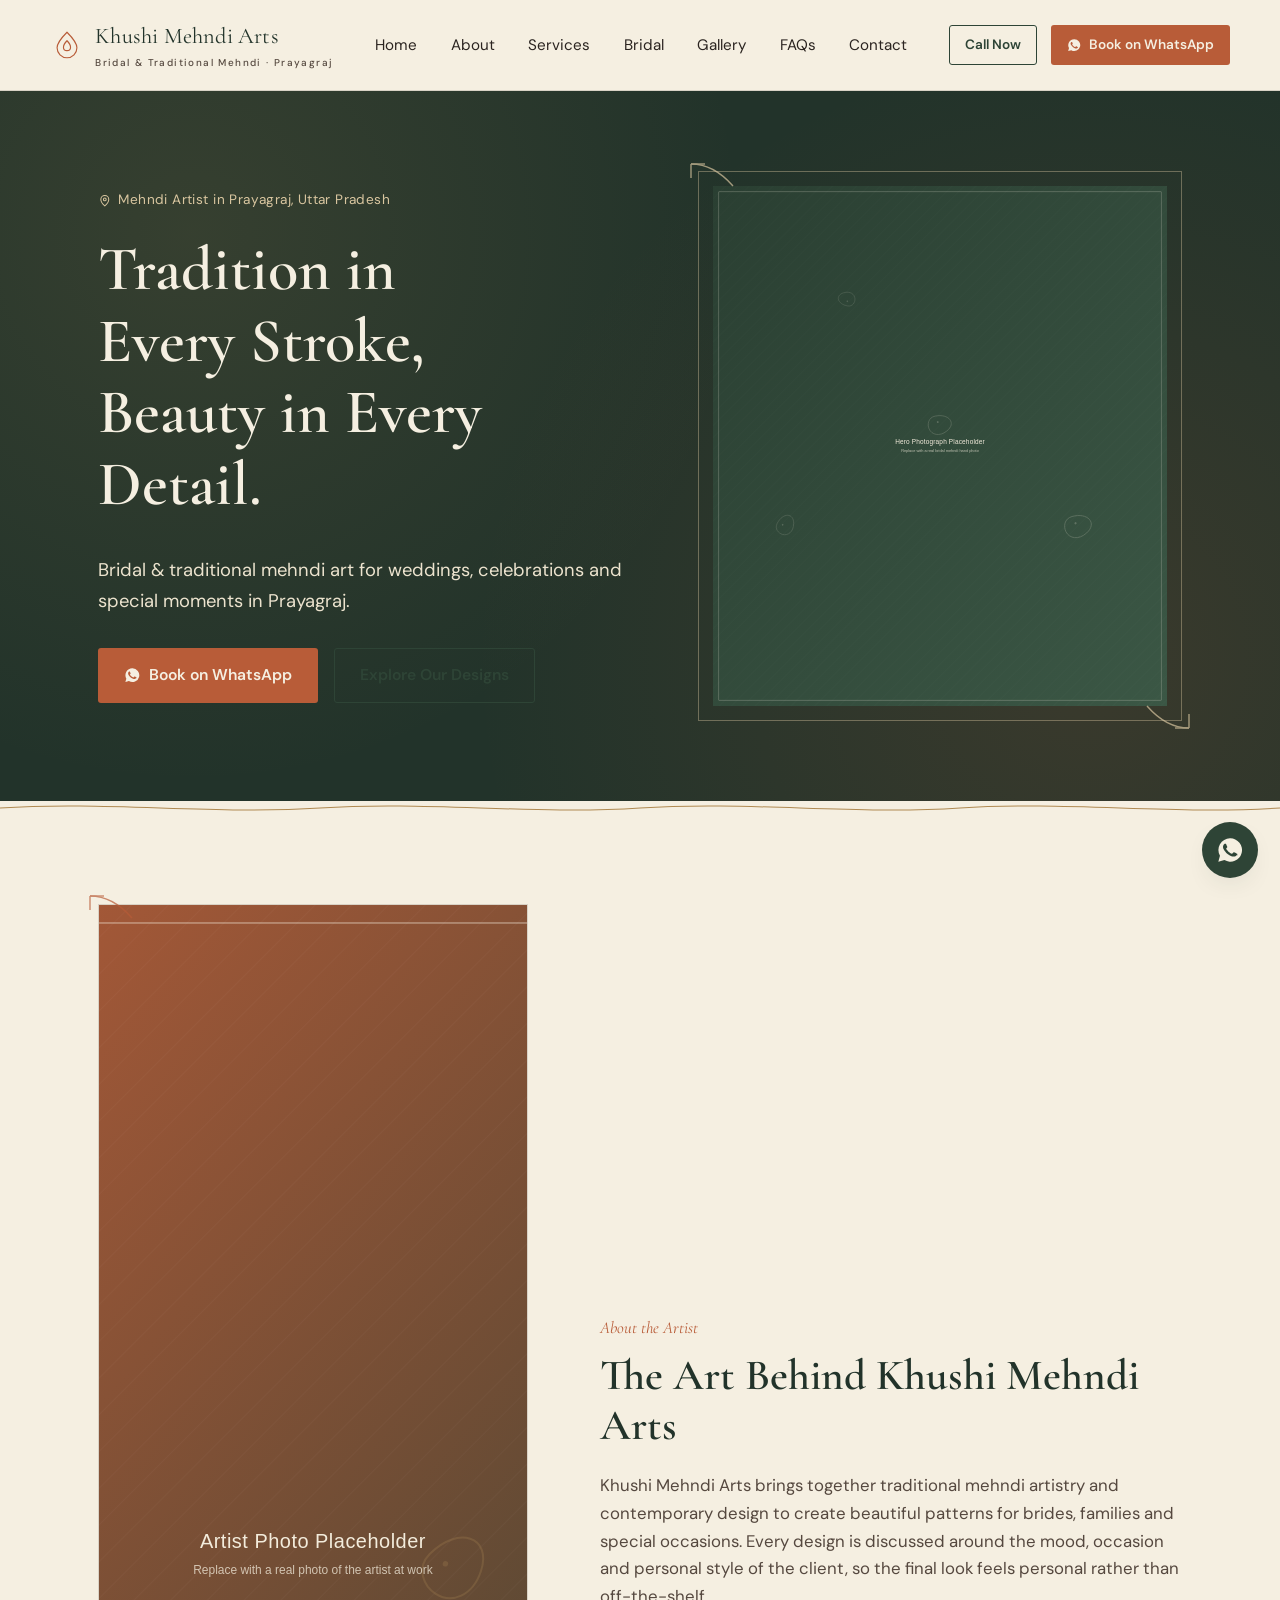
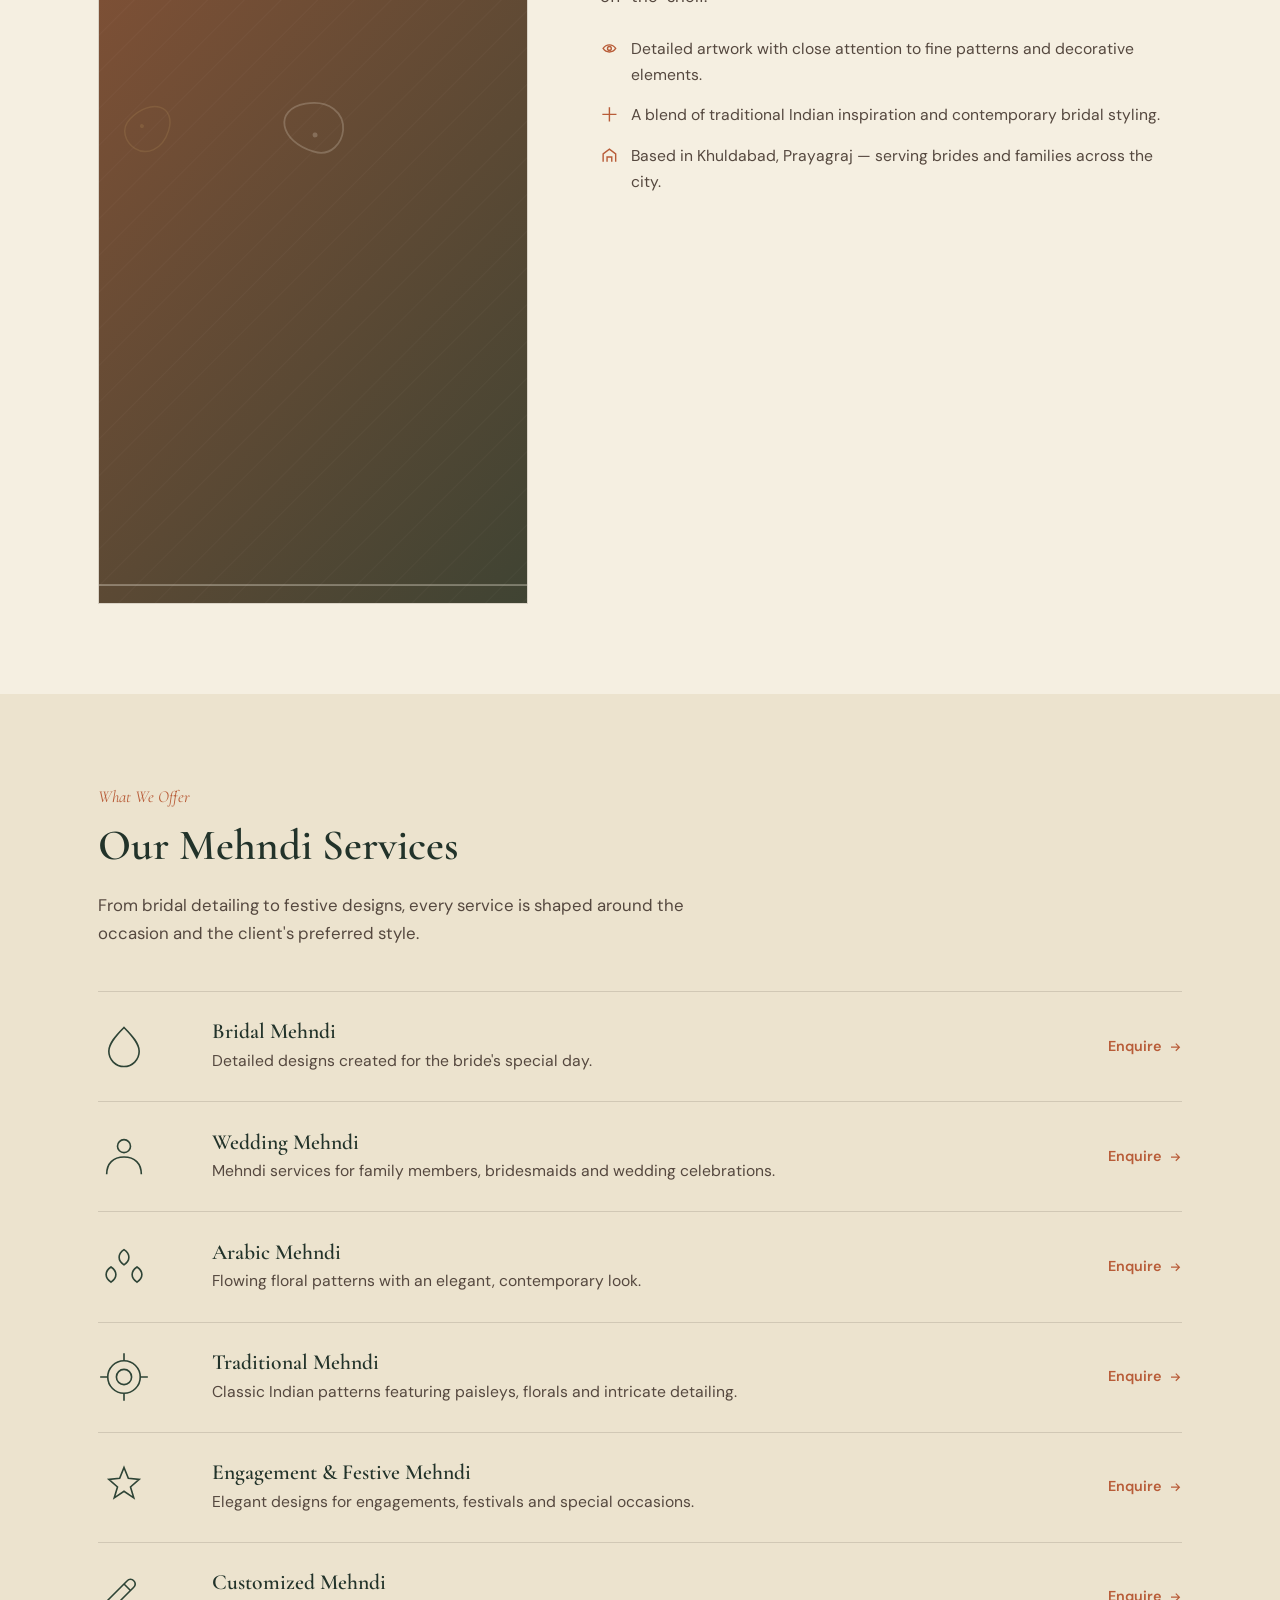
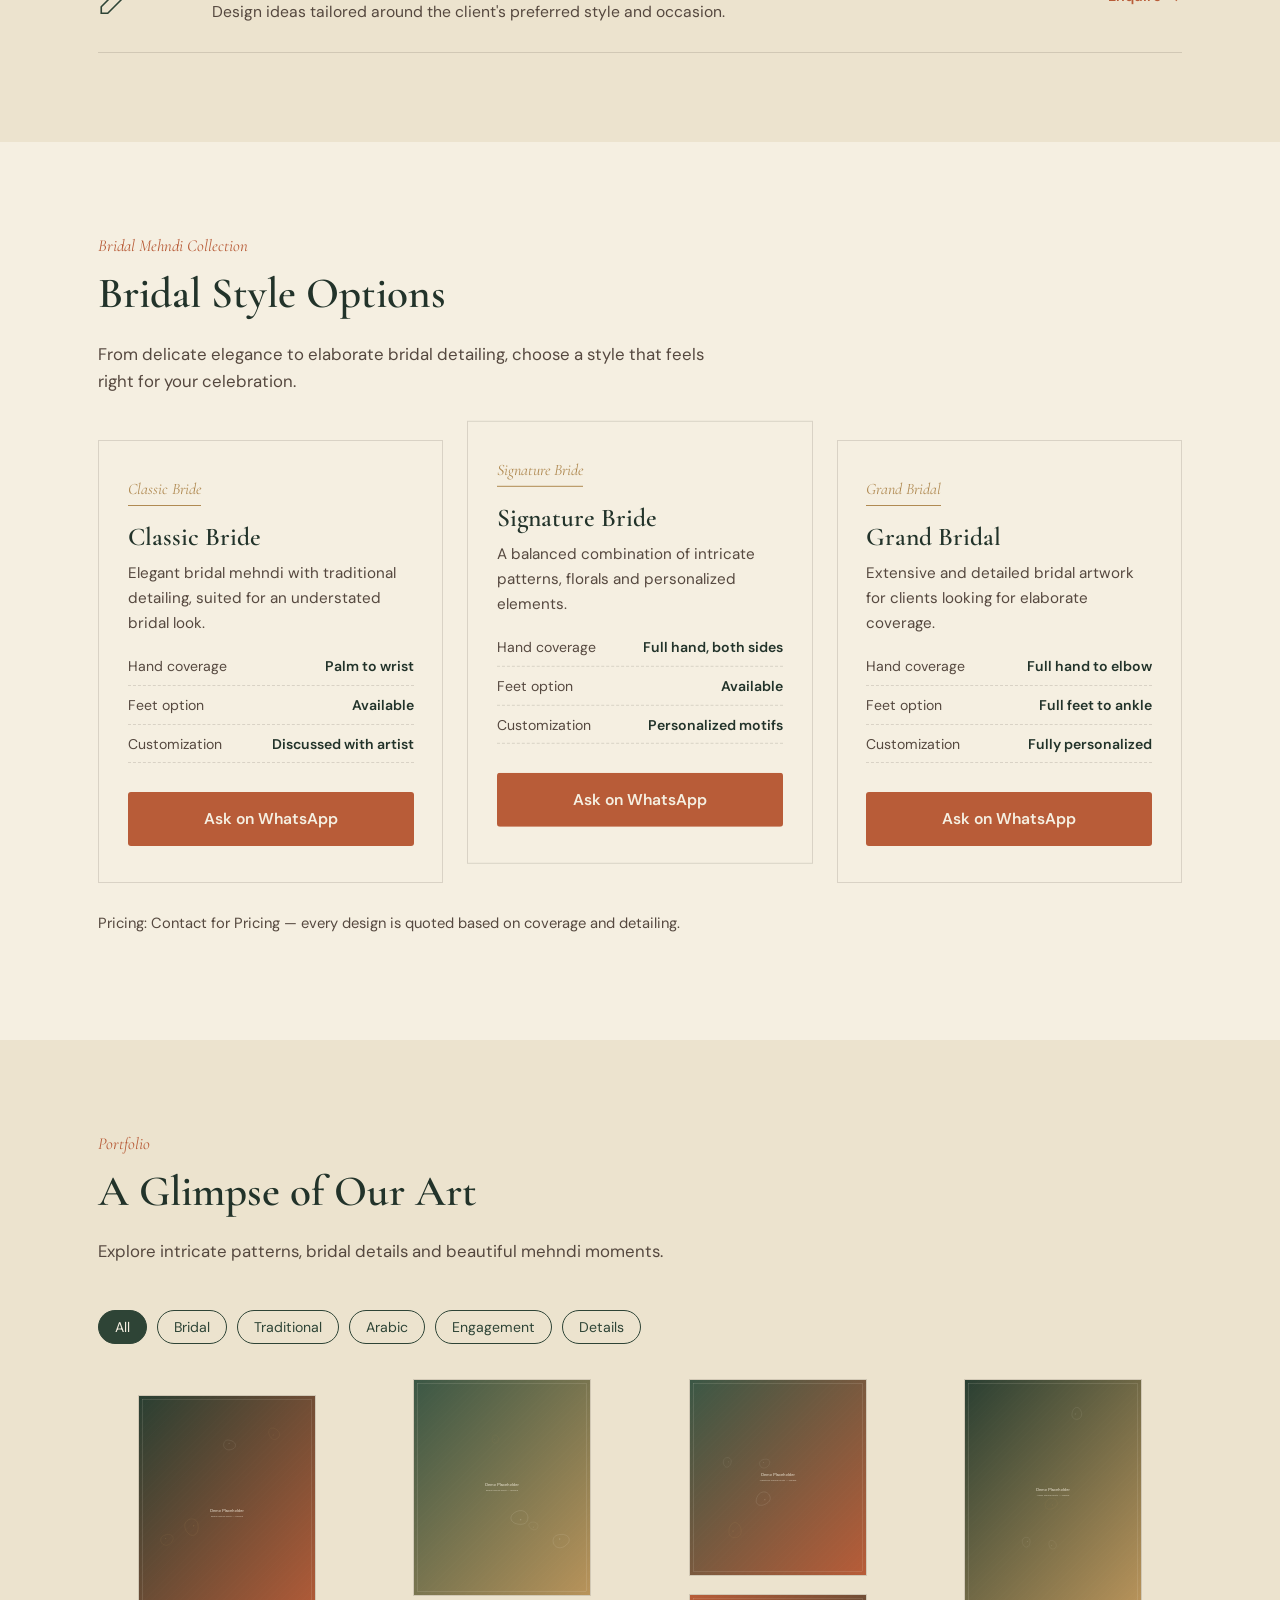
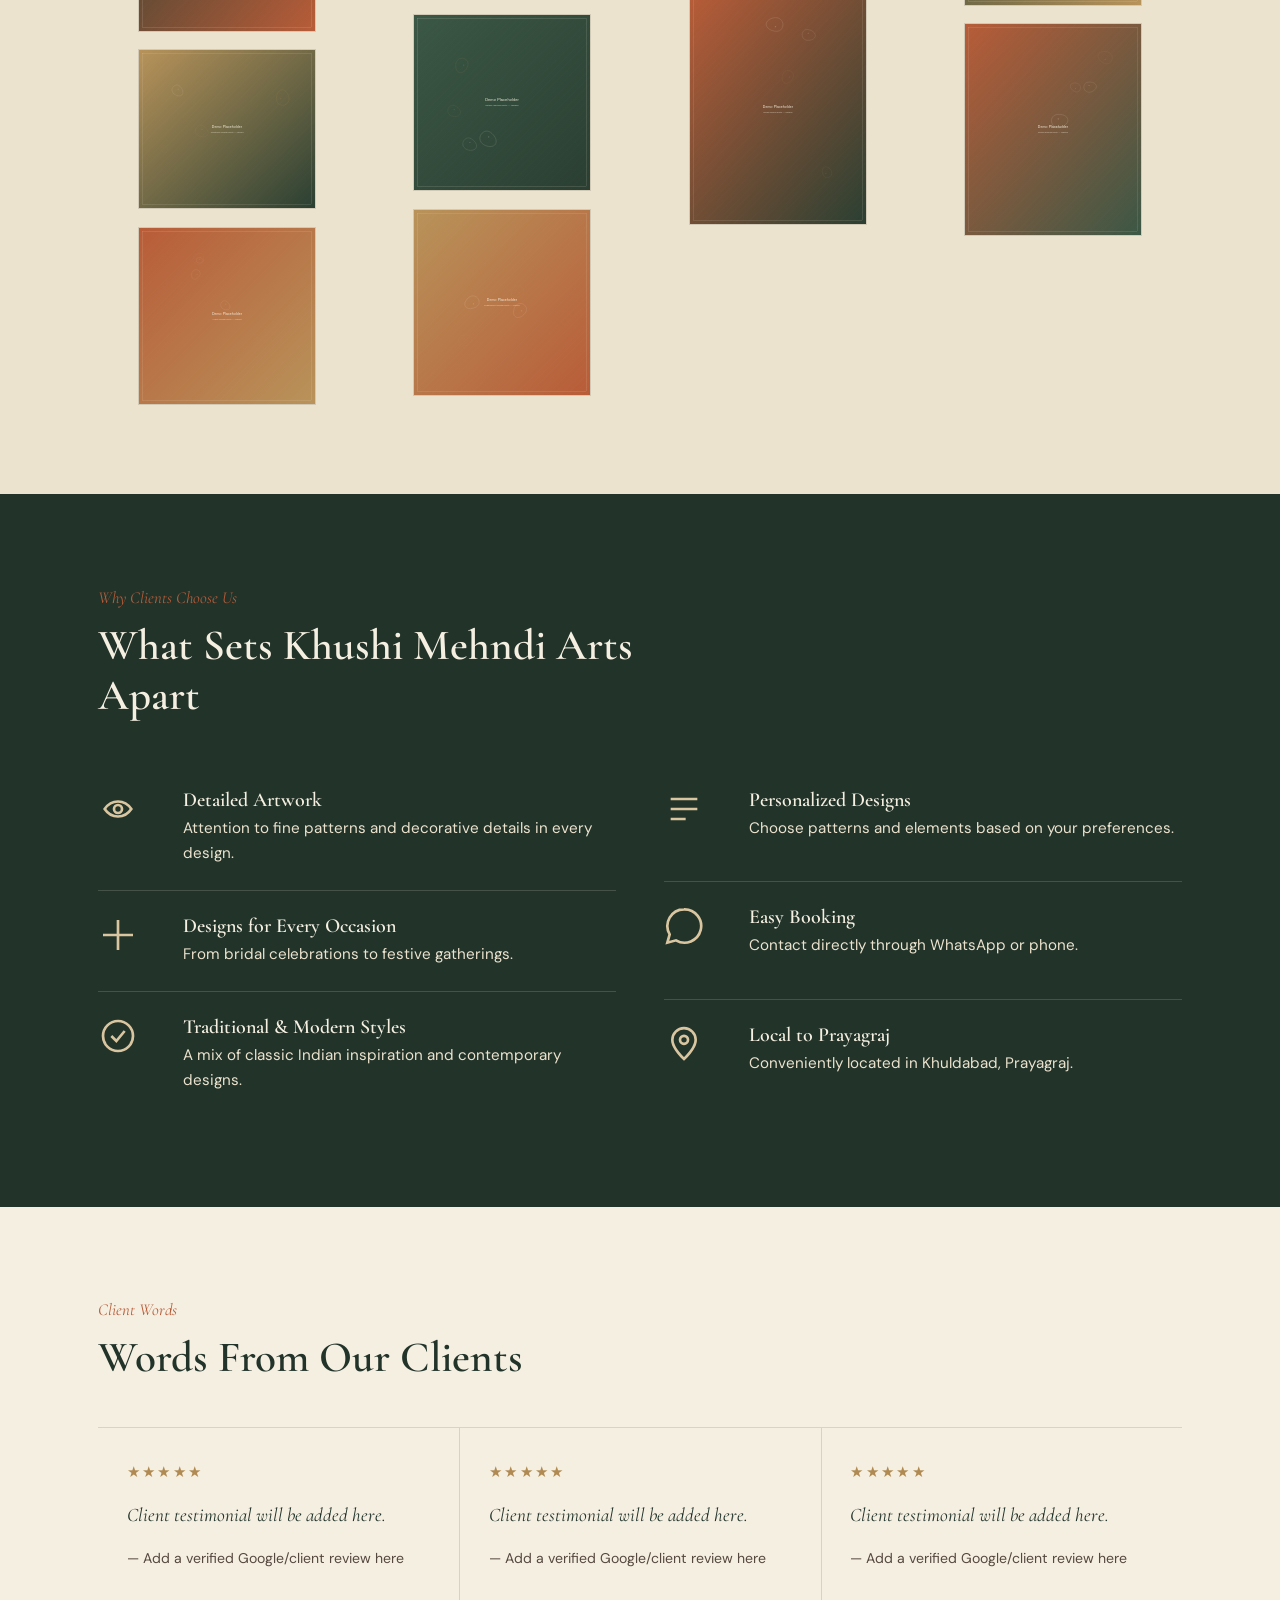
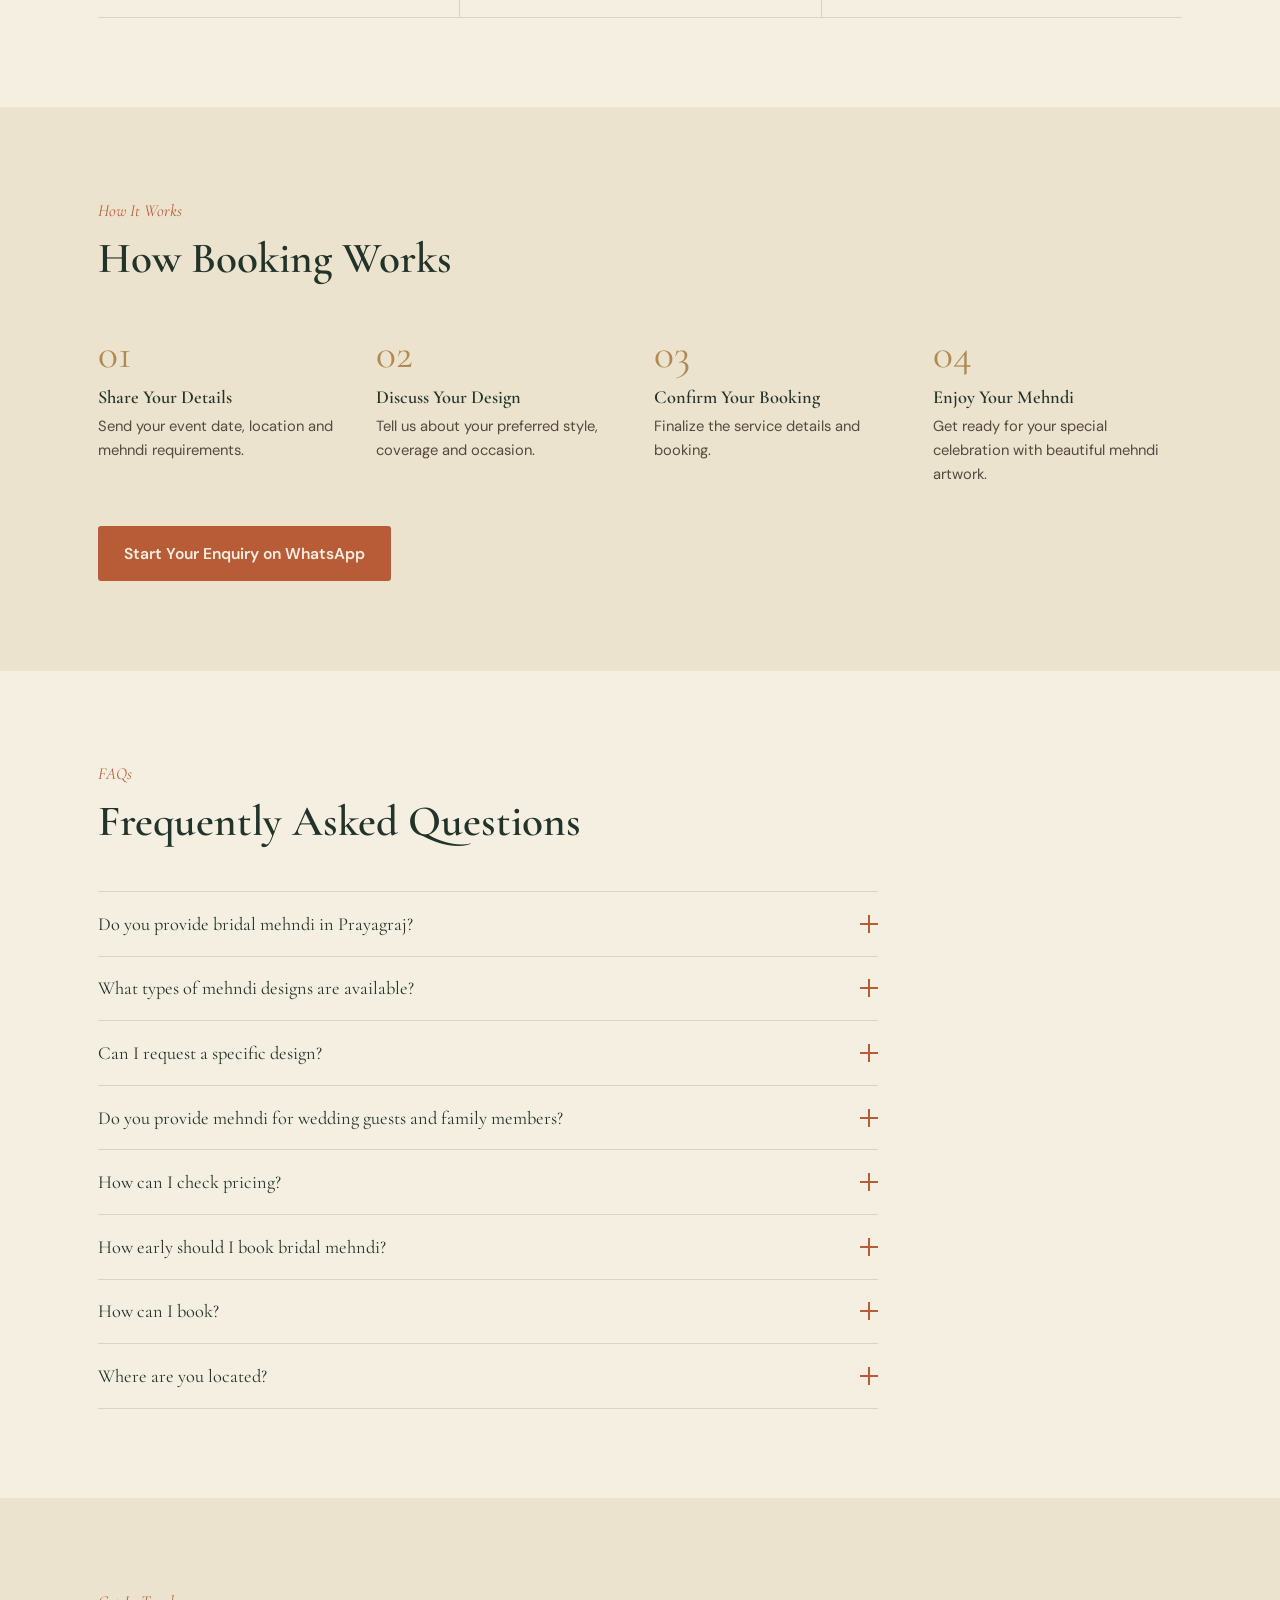
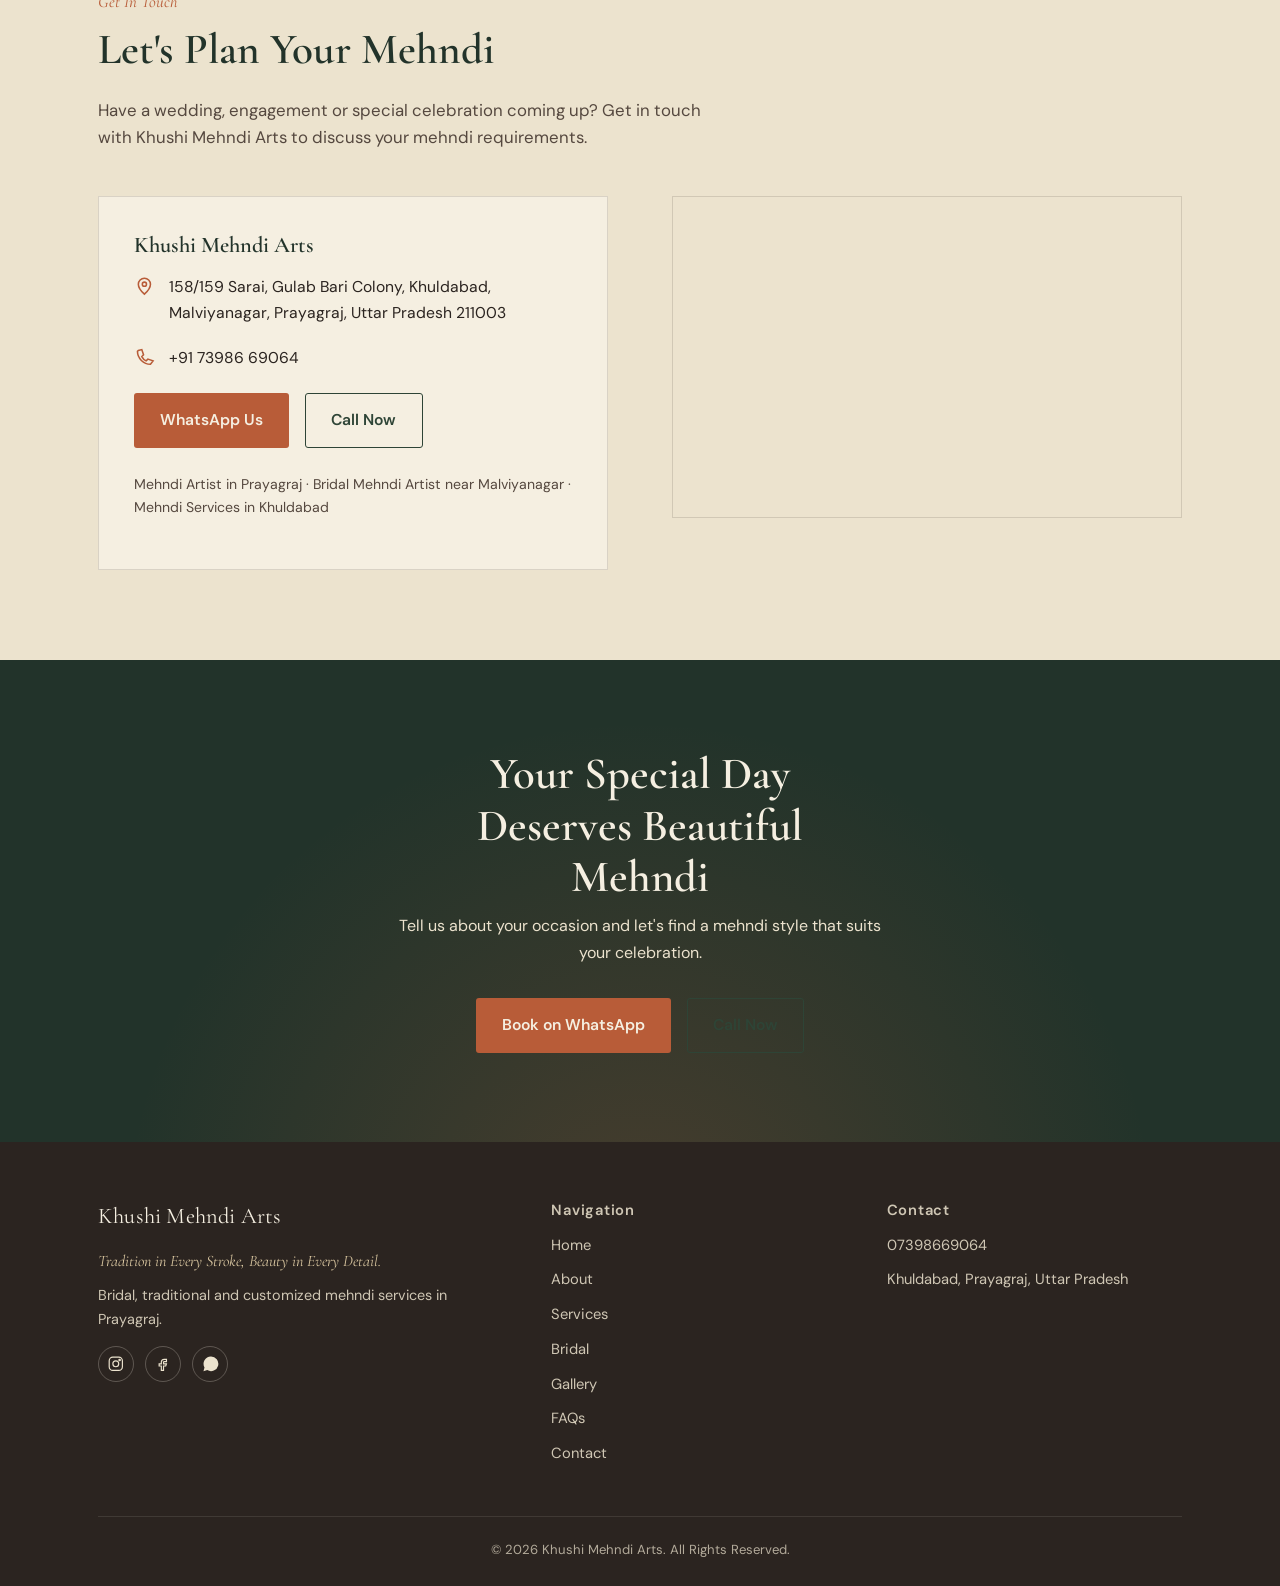
==== index.html @ 736c8003 "khushimehndiarts" ====
<!DOCTYPE html>
<html lang="en">
<head>
<meta charset="UTF-8">
<meta name="viewport" content="width=device-width, initial-scale=1.0">
<title>Khushi Mehndi Arts | Bridal Mehndi Artist in Prayagraj</title>
<meta name="description" content="Khushi Mehndi Arts offers bridal, traditional, Arabic and customized mehndi services in Khuldabad, Prayagraj, Uttar Pradesh. Contact us for your wedding or special occasion.">
<link rel="canonical" href="https://www.khushimehndiarts.example/">

<!-- Open Graph -->
<meta property="og:type" content="business.business">
<meta property="og:title" content="Khushi Mehndi Arts | Bridal Mehndi Artist in Prayagraj">
<meta property="og:description" content="Bridal, traditional, Arabic and customized mehndi services in Khuldabad, Prayagraj, Uttar Pradesh.">
<meta property="og:image" content="assets/images/hero/hero-mehndi.svg">
<meta property="og:url" content="https://www.khushimehndiarts.example/">
<meta property="og:locale" content="en_IN">

<!-- Favicon placeholder -->
<link rel="icon" href="favicon/favicon.svg" type="image/svg+xml">

<!-- Fonts -->
<link rel="preconnect" href="https://fonts.googleapis.com">
<link rel="preconnect" href="https://fonts.gstatic.com" crossorigin>
<link href="https://fonts.googleapis.com/css2?family=Cormorant+Garamond:ital,wght@0,500;0,600;1,500&family=DM+Sans:wght@400;500;600;700&display=swap" rel="stylesheet">

<link rel="stylesheet" href="assets/css/style.css">

<!-- JSON-LD structured data — verified client info only -->
<script type="application/ld+json">
{
  "@context": "https://schema.org",
  "@type": "LocalBusiness",
  "name": "Khushi Mehndi Arts",
  "image": "assets/images/hero/hero-mehndi.svg",
  "telephone": "+917398669064",
  "address": {
    "@type": "PostalAddress",
    "streetAddress": "158/159 Sarai, Gulab Bari Colony, Khuldabad, Malviyanagar",
    "addressLocality": "Prayagraj",
    "addressRegion": "Uttar Pradesh",
    "postalCode": "211003",
    "addressCountry": "IN"
  },
  "areaServed": "Prayagraj, Uttar Pradesh",
  "description": "Bridal, traditional, Arabic and customized mehndi services in Khuldabad, Prayagraj, Uttar Pradesh."
}
</script>
</head>
<body>

<!-- ============ HEADER ============ -->
<header class="site-header" id="siteHeader">
  <div class="container header-inner">
    <a href="#home" class="brand">
      <svg class="brand-mark" viewBox="0 0 48 48" fill="none" stroke="currentColor" stroke-width="1.6"><path d="M24 6c8 8 14 15 14 22a14 14 0 0 1-28 0c0-7 6-14 14-22Z"/><path d="M24 18c3 3 5 6 5 9a5 5 0 0 1-10 0c0-3 2-6 5-9Z"/></svg>
      <span class="brand-text">Khushi Mehndi Arts<span>Bridal &amp; Traditional Mehndi · Prayagraj</span></span>
    </a>

    <nav class="main-nav" aria-label="Primary">
      <a href="#home">Home</a>
      <a href="#about">About</a>
      <a href="#services">Services</a>
      <a href="#bridal">Bridal</a>
      <a href="#gallery">Gallery</a>
      <a href="#faqs">FAQs</a>
      <a href="#contact">Contact</a>
    </nav>

    <div class="header-cta">
      <a href="tel:+917398669064" class="btn btn-outline btn-small">Call Now</a>
      <a href="https://wa.me/917398669064?text=Hello%20Khushi%20Mehndi%20Arts%2C%20I%20would%20like%20to%20enquire%20about%20your%20mehndi%20services.%20Please%20share%20the%20details%20and%20availability." class="btn btn-primary btn-small" target="_blank" rel="noopener">
        <svg viewBox="0 0 24 24" fill="currentColor"><path d="M12 2a10 10 0 0 0-8.6 15L2 22l5.2-1.4A10 10 0 1 0 12 2Zm5.8 14.2c-.2.7-1.4 1.3-2 1.4-.5.1-1.1.1-1.8-.1-.4-.1-1-.3-1.7-.6-3-1.3-4.9-4.3-5.1-4.5-.1-.2-1.2-1.6-1.2-3s.7-2.1 1-2.4c.2-.3.5-.3.7-.3h.5c.2 0 .4 0 .6.5.2.5.7 1.8.8 1.9.1.2.1.3 0 .5-.1.2-.1.3-.3.5l-.4.5c-.1.2-.3.3-.1.6.2.3.9 1.4 1.9 2.3 1.3 1.2 2.4 1.5 2.7 1.7.3.2.5.1.6-.1l.9-1c.2-.3.4-.2.7-.1.3.1 1.7.8 2 1 .3.1.5.2.6.3.1.2.1.9-.1 1.6Z"/></svg>
        Book on WhatsApp
      </a>
      <button class="hamburger" id="hamburgerBtn" aria-label="Toggle menu" aria-expanded="false" aria-controls="mobilePanel">
        <span></span><span></span><span></span>
      </button>
    </div>
  </div>
</header>

<div class="mobile-panel" id="mobilePanel">
  <div class="container">
    <nav aria-label="Mobile">
      <a href="#home">Home</a>
      <a href="#about">About</a>
      <a href="#services">Services</a>
      <a href="#bridal">Bridal</a>
      <a href="#gallery">Gallery</a>
      <a href="#faqs">FAQs</a>
      <a href="#contact">Contact</a>
    </nav>
    <div class="header-cta">
      <a href="tel:+917398669064" class="btn btn-outline">Call Now</a>
      <a href="https://wa.me/917398669064?text=Hello%20Khushi%20Mehndi%20Arts%2C%20I%20would%20like%20to%20enquire%20about%20your%20mehndi%20services.%20Please%20share%20the%20details%20and%20availability." class="btn btn-primary" target="_blank" rel="noopener">Book on WhatsApp</a>
    </div>
  </div>
</div>

<main id="home">

  <!-- ============ HERO ============ -->
  <section class="hero">
    <div class="container hero-grid">
      <div class="hero-copy reveal">
        <span class="hero-locate">
          <svg viewBox="0 0 24 24" fill="none" stroke="currentColor" stroke-width="1.8"><path d="M12 21s7-6.3 7-11.5A7 7 0 0 0 5 9.5C5 14.7 12 21 12 21Z"/><circle cx="12" cy="9.5" r="2.4"/></svg>
          Mehndi Artist in Prayagraj, Uttar Pradesh
        </span>
        <h1>Tradition in Every Stroke, Beauty in Every Detail.</h1>
        <p class="hero-sub">Bridal &amp; traditional mehndi art for weddings, celebrations and special moments in Prayagraj.</p>
        <div class="hero-actions">
          <a href="https://wa.me/917398669064?text=Hello%20Khushi%20Mehndi%20Arts%2C%20I%20would%20like%20to%20enquire%20about%20your%20mehndi%20services.%20Please%20share%20the%20details%20and%20availability." class="btn btn-primary" target="_blank" rel="noopener">
            <svg viewBox="0 0 24 24" fill="currentColor"><path d="M12 2a10 10 0 0 0-8.6 15L2 22l5.2-1.4A10 10 0 1 0 12 2Zm5.8 14.2c-.2.7-1.4 1.3-2 1.4-.5.1-1.1.1-1.8-.1-.4-.1-1-.3-1.7-.6-3-1.3-4.9-4.3-5.1-4.5-.1-.2-1.2-1.6-1.2-3s.7-2.1 1-2.4c.2-.3.5-.3.7-.3h.5c.2 0 .4 0 .6.5.2.5.7 1.8.8 1.9.1.2.1.3 0 .5-.1.2-.1.3-.3.5l-.4.5c-.1.2-.3.3-.1.6.2.3.9 1.4 1.9 2.3 1.3 1.2 2.4 1.5 2.7 1.7.3.2.5.1.6-.1l.9-1c.2-.3.4-.2.7-.1.3.1 1.7.8 2 1 .3.1.5.2.6.3.1.2.1.9-.1 1.6Z"/></svg>
            Book on WhatsApp
          </a>
          <a href="#gallery" class="btn btn-outline">Explore Our Designs</a>
        </div>
      </div>
      <div class="hero-visual reveal">
        <div class="hero-frame">
          <!-- Demo placeholder image — replace with a real bridal mehndi hand photograph -->
          <img src="assets/images/hero/hero-mehndi.svg" alt="Bridal mehndi design on hands — demo placeholder image, to be replaced with a real photograph" width="1400" height="1600" loading="eager">
          <svg class="ornament-corner tl" viewBox="0 0 46 46" fill="none" stroke="currentColor" stroke-width="1.4"><path d="M2 2c14 0 28 6 42 22"/><path d="M2 2v14"/><path d="M2 2h14"/></svg>
          <svg class="ornament-corner br" viewBox="0 0 46 46" fill="none" stroke="currentColor" stroke-width="1.4"><path d="M2 2c14 0 28 6 42 22"/><path d="M2 2v14"/><path d="M2 2h14"/></svg>
        </div>
      </div>
    </div>
  </section>

  <div class="thread-divider" aria-hidden="true">
    <svg viewBox="0 0 1200 14" preserveAspectRatio="none"><path d="M0,7 C100,0 200,14 300,7 C400,0 500,14 600,7 C700,0 800,14 900,7 C1000,0 1100,14 1200,7" fill="none" stroke="#B08A52" stroke-width="1"/></svg>
  </div>

  <!-- ============ ABOUT ============ -->
  <section class="section" id="about">
    <div class="container about-grid">
      <div class="about-media reveal">
        <!-- Demo placeholder image — replace with a real photo of the artist -->
        <img src="assets/images/about/artist.svg" alt="Khushi Mehndi Arts artist at work — demo placeholder image, to be replaced with a real photograph" width="1100" height="1300" loading="lazy">
        <svg class="ornament-corner tl" viewBox="0 0 46 46" fill="none" stroke="currentColor" stroke-width="1.4"><path d="M2 2c14 0 28 6 42 22"/><path d="M2 2v14"/><path d="M2 2h14"/></svg>
      </div>
      <div class="about-copy reveal">
        <div class="section-head">
          <span class="eyebrow">About the Artist</span>
          <h2>The Art Behind Khushi Mehndi Arts</h2>
          <p>Khushi Mehndi Arts brings together traditional mehndi artistry and contemporary design to create beautiful patterns for brides, families and special occasions. Every design is discussed around the mood, occasion and personal style of the client, so the final look feels personal rather than off-the-shelf.</p>
        </div>
        <ul class="about-points">
          <li>
            <svg viewBox="0 0 24 24" fill="none" stroke="currentColor" stroke-width="1.8"><path d="M4 12c4-6 12-6 16 0-4 6-12 6-16 0Z"/><circle cx="12" cy="12" r="2.4"/></svg>
            <span>Detailed artwork with close attention to fine patterns and decorative elements.</span>
          </li>
          <li>
            <svg viewBox="0 0 24 24" fill="none" stroke="currentColor" stroke-width="1.8"><path d="M12 3v18M3 12h18"/></svg>
            <span>A blend of traditional Indian inspiration and contemporary bridal styling.</span>
          </li>
          <li>
            <svg viewBox="0 0 24 24" fill="none" stroke="currentColor" stroke-width="1.8"><path d="M4 20V10l8-6 8 6v10"/><path d="M9 20v-6h6v6"/></svg>
            <span>Based in Khuldabad, Prayagraj — serving brides and families across the city.</span>
          </li>
        </ul>
      </div>
    </div>
  </section>

  <!-- ============ SERVICES ============ -->
  <section class="section section-alt" id="services">
    <div class="container">
      <div class="section-head reveal">
        <span class="eyebrow">What We Offer</span>
        <h2>Our Mehndi Services</h2>
        <p>From bridal detailing to festive designs, every service is shaped around the occasion and the client's preferred style.</p>
      </div>

      <div class="service-list reveal">
        <div class="service-row">
          <svg class="service-icon" viewBox="0 0 48 48" fill="none" stroke="currentColor" stroke-width="1.5"><path d="M24 6c8 8 14 15 14 22a14 14 0 0 1-28 0c0-7 6-14 14-22Z"/></svg>
          <div class="service-text">
            <h3>Bridal Mehndi</h3>
            <p>Detailed designs created for the bride's special day.</p>
          </div>
          <a class="service-link" href="https://wa.me/917398669064?text=Hello%20Khushi%20Mehndi%20Arts%2C%20I%20would%20like%20to%20enquire%20about%20your%20mehndi%20services.%20Please%20share%20the%20details%20and%20availability." target="_blank" rel="noopener">Enquire <svg viewBox="0 0 24 24" fill="none" stroke="currentColor" stroke-width="2"><path d="M5 12h14M13 6l6 6-6 6"/></svg></a>
        </div>

        <div class="service-row">
          <svg class="service-icon" viewBox="0 0 48 48" fill="none" stroke="currentColor" stroke-width="1.5"><path d="M8 40c0-10 6-16 16-16s16 6 16 16"/><circle cx="24" cy="14" r="6"/></svg>
          <div class="service-text">
            <h3>Wedding Mehndi</h3>
            <p>Mehndi services for family members, bridesmaids and wedding celebrations.</p>
          </div>
          <a class="service-link" href="https://wa.me/917398669064?text=Hello%20Khushi%20Mehndi%20Arts%2C%20I%20would%20like%20to%20enquire%20about%20your%20mehndi%20services.%20Please%20share%20the%20details%20and%20availability." target="_blank" rel="noopener">Enquire <svg viewBox="0 0 24 24" fill="none" stroke="currentColor" stroke-width="2"><path d="M5 12h14M13 6l6 6-6 6"/></svg></a>
        </div>

        <div class="service-row">
          <svg class="service-icon" viewBox="0 0 48 48" fill="none" stroke="currentColor" stroke-width="1.5"><path d="M24 8c6 4 6 10 0 14-6-4-6-10 0-14Z"/><path d="M12 24c6 4 6 10 0 14-6-4-6-10 0-14Z"/><path d="M36 24c6 4 6 10 0 14-6-4-6-10 0-14Z"/></svg>
          <div class="service-text">
            <h3>Arabic Mehndi</h3>
            <p>Flowing floral patterns with an elegant, contemporary look.</p>
          </div>
          <a class="service-link" href="https://wa.me/917398669064?text=Hello%20Khushi%20Mehndi%20Arts%2C%20I%20would%20like%20to%20enquire%20about%20your%20mehndi%20services.%20Please%20share%20the%20details%20and%20availability." target="_blank" rel="noopener">Enquire <svg viewBox="0 0 24 24" fill="none" stroke="currentColor" stroke-width="2"><path d="M5 12h14M13 6l6 6-6 6"/></svg></a>
        </div>

        <div class="service-row">
          <svg class="service-icon" viewBox="0 0 48 48" fill="none" stroke="currentColor" stroke-width="1.5"><circle cx="24" cy="24" r="15"/><circle cx="24" cy="24" r="7"/><path d="M24 2v7M24 39v7M2 24h7M39 24h7"/></svg>
          <div class="service-text">
            <h3>Traditional Mehndi</h3>
            <p>Classic Indian patterns featuring paisleys, florals and intricate detailing.</p>
          </div>
          <a class="service-link" href="https://wa.me/917398669064?text=Hello%20Khushi%20Mehndi%20Arts%2C%20I%20would%20like%20to%20enquire%20about%20your%20mehndi%20services.%20Please%20share%20the%20details%20and%20availability." target="_blank" rel="noopener">Enquire <svg viewBox="0 0 24 24" fill="none" stroke="currentColor" stroke-width="2"><path d="M5 12h14M13 6l6 6-6 6"/></svg></a>
        </div>

        <div class="service-row">
          <svg class="service-icon" viewBox="0 0 48 48" fill="none" stroke="currentColor" stroke-width="1.5"><path d="M24 6l4 10 10 1-8 7 3 10-9-6-9 6 3-10-8-7 10-1z"/></svg>
          <div class="service-text">
            <h3>Engagement &amp; Festive Mehndi</h3>
            <p>Elegant designs for engagements, festivals and special occasions.</p>
          </div>
          <a class="service-link" href="https://wa.me/917398669064?text=Hello%20Khushi%20Mehndi%20Arts%2C%20I%20would%20like%20to%20enquire%20about%20your%20mehndi%20services.%20Please%20share%20the%20details%20and%20availability." target="_blank" rel="noopener">Enquire <svg viewBox="0 0 24 24" fill="none" stroke="currentColor" stroke-width="2"><path d="M5 12h14M13 6l6 6-6 6"/></svg></a>
        </div>

        <div class="service-row">
          <svg class="service-icon" viewBox="0 0 48 48" fill="none" stroke="currentColor" stroke-width="1.5"><path d="M9 39 33 15a4 4 0 0 0 0-6l0 0a4 4 0 0 0-6 0L3 33v6h6Z"/><path d="M24 12l6 6"/></svg>
          <div class="service-text">
            <h3>Customized Mehndi</h3>
            <p>Design ideas tailored around the client's preferred style and occasion.</p>
          </div>
          <a class="service-link" href="https://wa.me/917398669064?text=Hello%20Khushi%20Mehndi%20Arts%2C%20I%20would%20like%20to%20enquire%20about%20your%20mehndi%20services.%20Please%20share%20the%20details%20and%20availability." target="_blank" rel="noopener">Enquire <svg viewBox="0 0 24 24" fill="none" stroke="currentColor" stroke-width="2"><path d="M5 12h14M13 6l6 6-6 6"/></svg></a>
        </div>
      </div>
    </div>
  </section>

  <!-- ============ BRIDAL COLLECTION ============ -->
  <section class="section" id="bridal">
    <div class="container">
      <div class="section-head reveal">
        <span class="eyebrow">Bridal Mehndi Collection</span>
        <h2>Bridal Style Options</h2>
        <p>From delicate elegance to elaborate bridal detailing, choose a style that feels right for your celebration.</p>
      </div>

      <div class="bridal-grid reveal">
        <div class="bridal-card">
          <span class="bridal-tag">Classic Bride</span>
          <h3>Classic Bride</h3>
          <p>Elegant bridal mehndi with traditional detailing, suited for an understated bridal look.</p>
          <div class="bridal-meta">
            <div><span>Hand coverage</span><span>Palm to wrist</span></div>
            <div><span>Feet option</span><span>Available</span></div>
            <div><span>Customization</span><span>Discussed with artist</span></div>
          </div>
          <a href="https://wa.me/917398669064?text=Hello%20Khushi%20Mehndi%20Arts%2C%20I%27d%20like%20to%20ask%20about%20the%20Classic%20Bride%20mehndi%20style." class="btn btn-primary" target="_blank" rel="noopener">Ask on WhatsApp</a>
        </div>

        <div class="bridal-card mid">
          <span class="bridal-tag">Signature Bride</span>
          <h3>Signature Bride</h3>
          <p>A balanced combination of intricate patterns, florals and personalized elements.</p>
          <div class="bridal-meta">
            <div><span>Hand coverage</span><span>Full hand, both sides</span></div>
            <div><span>Feet option</span><span>Available</span></div>
            <div><span>Customization</span><span>Personalized motifs</span></div>
          </div>
          <a href="https://wa.me/917398669064?text=Hello%20Khushi%20Mehndi%20Arts%2C%20I%27d%20like%20to%20ask%20about%20the%20Signature%20Bride%20mehndi%20style." class="btn btn-primary" target="_blank" rel="noopener">Ask on WhatsApp</a>
        </div>

        <div class="bridal-card">
          <span class="bridal-tag">Grand Bridal</span>
          <h3>Grand Bridal</h3>
          <p>Extensive and detailed bridal artwork for clients looking for elaborate coverage.</p>
          <div class="bridal-meta">
            <div><span>Hand coverage</span><span>Full hand to elbow</span></div>
            <div><span>Feet option</span><span>Full feet to ankle</span></div>
            <div><span>Customization</span><span>Fully personalized</span></div>
          </div>
          <a href="https://wa.me/917398669064?text=Hello%20Khushi%20Mehndi%20Arts%2C%20I%27d%20like%20to%20ask%20about%20the%20Grand%20Bridal%20mehndi%20style." class="btn btn-primary" target="_blank" rel="noopener">Ask on WhatsApp</a>
        </div>
      </div>
      <p style="margin-top:1.8rem; color:var(--charcoal-soft); font-size:0.92rem;">Pricing: Contact for Pricing — every design is quoted based on coverage and detailing.</p>
    </div>
  </section>

  <!-- ============ GALLERY ============ -->
  <section class="section section-alt" id="gallery">
    <div class="container">
      <div class="section-head reveal">
        <span class="eyebrow">Portfolio</span>
        <h2>A Glimpse of Our Art</h2>
        <p>Explore intricate patterns, bridal details and beautiful mehndi moments.</p>
      </div>

      <div class="gallery-filters reveal" role="tablist" aria-label="Gallery categories">
        <button class="filter-tab is-active" data-filter="all">All</button>
        <button class="filter-tab" data-filter="bridal">Bridal</button>
        <button class="filter-tab" data-filter="traditional">Traditional</button>
        <button class="filter-tab" data-filter="arabic">Arabic</button>
        <button class="filter-tab" data-filter="engagement">Engagement</button>
        <button class="filter-tab" data-filter="details">Details</button>
      </div>

      <!-- Demo placeholder images below — to be replaced with real client photographs -->
      <div class="gallery-masonry reveal" id="galleryGrid">
        <figure class="gallery-item" data-category="bridal"><img src="assets/images/gallery/bridal-01.svg" alt="Bridal mehndi design — demo placeholder" loading="lazy"><figcaption>Bridal Mehndi</figcaption></figure>
        <figure class="gallery-item" data-category="traditional"><img src="assets/images/gallery/traditional-01.svg" alt="Traditional mehndi pattern — demo placeholder" loading="lazy"><figcaption>Traditional Mehndi</figcaption></figure>
        <figure class="gallery-item" data-category="arabic"><img src="assets/images/gallery/arabic-01.svg" alt="Arabic mehndi pattern — demo placeholder" loading="lazy"><figcaption>Arabic Mehndi</figcaption></figure>
        <figure class="gallery-item" data-category="bridal"><img src="assets/images/gallery/bridal-02.svg" alt="Bridal mehndi design — demo placeholder" loading="lazy"><figcaption>Bridal Mehndi</figcaption></figure>
        <figure class="gallery-item" data-category="details"><img src="assets/images/gallery/details-01.svg" alt="Mehndi detail close-up — demo placeholder" loading="lazy"><figcaption>Design Detail</figcaption></figure>
        <figure class="gallery-item" data-category="engagement"><img src="assets/images/gallery/engagement-01.svg" alt="Engagement mehndi design — demo placeholder" loading="lazy"><figcaption>Engagement Mehndi</figcaption></figure>
        <figure class="gallery-item" data-category="traditional"><img src="assets/images/gallery/traditional-02.svg" alt="Traditional mehndi pattern — demo placeholder" loading="lazy"><figcaption>Traditional Mehndi</figcaption></figure>
        <figure class="gallery-item" data-category="bridal"><img src="assets/images/gallery/bridal-03.svg" alt="Bridal mehndi design — demo placeholder" loading="lazy"><figcaption>Bridal Mehndi</figcaption></figure>
        <figure class="gallery-item" data-category="arabic"><img src="assets/images/gallery/arabic-02.svg" alt="Arabic mehndi pattern — demo placeholder" loading="lazy"><figcaption>Arabic Mehndi</figcaption></figure>
        <figure class="gallery-item" data-category="details"><img src="assets/images/gallery/details-02.svg" alt="Mehndi detail close-up — demo placeholder" loading="lazy"><figcaption>Design Detail</figcaption></figure>
      </div>
    </div>
  </section>

  <!-- Lightbox -->
  <div class="lightbox" id="lightbox" role="dialog" aria-modal="true" aria-hidden="true">
    <div class="lightbox-inner">
      <button class="lightbox-close" id="lightboxClose" aria-label="Close">
        <svg viewBox="0 0 24 24" fill="none" stroke="currentColor" stroke-width="2"><path d="M6 6l12 12M18 6 6 18"/></svg>
      </button>
      <button class="lightbox-btn lightbox-prev" id="lightboxPrev" aria-label="Previous image">
        <svg viewBox="0 0 24 24" fill="none" stroke="currentColor" stroke-width="2"><path d="M15 6l-6 6 6 6"/></svg>
      </button>
      <img id="lightboxImg" src="" alt="">
      <button class="lightbox-btn lightbox-next" id="lightboxNext" aria-label="Next image">
        <svg viewBox="0 0 24 24" fill="none" stroke="currentColor" stroke-width="2"><path d="M9 6l6 6-6 6"/></svg>
      </button>
      <p class="lightbox-caption" id="lightboxCaption"></p>
    </div>
  </div>

  <!-- ============ WHY CHOOSE ============ -->
  <section class="section section-dark">
    <div class="container">
      <div class="section-head reveal">
        <span class="eyebrow">Why Clients Choose Us</span>
        <h2>What Sets Khushi Mehndi Arts Apart</h2>
      </div>

      <div class="why-grid-wrap reveal">
        <div class="why-list">
          <div class="why-row">
            <svg viewBox="0 0 24 24" fill="none" stroke="currentColor" stroke-width="1.6"><path d="M4 12c4-6 12-6 16 0-4 6-12 6-16 0Z"/><circle cx="12" cy="12" r="2.4"/></svg>
            <div><h3>Detailed Artwork</h3><p>Attention to fine patterns and decorative details in every design.</p></div>
          </div>
          <div class="why-row">
            <svg viewBox="0 0 24 24" fill="none" stroke="currentColor" stroke-width="1.6"><path d="M12 3v18M3 12h18"/></svg>
            <div><h3>Designs for Every Occasion</h3><p>From bridal celebrations to festive gatherings.</p></div>
          </div>
          <div class="why-row">
            <svg viewBox="0 0 24 24" fill="none" stroke="currentColor" stroke-width="1.6"><circle cx="12" cy="12" r="9"/><path d="M8 12l3 3 5-6"/></svg>
            <div><h3>Traditional &amp; Modern Styles</h3><p>A mix of classic Indian inspiration and contemporary designs.</p></div>
          </div>
        </div>
        <div class="why-list">
          <div class="why-row">
            <svg viewBox="0 0 24 24" fill="none" stroke="currentColor" stroke-width="1.6"><path d="M4 6h16M4 12h16M4 18h9"/></svg>
            <div><h3>Personalized Designs</h3><p>Choose patterns and elements based on your preferences.</p></div>
          </div>
          <div class="why-row">
            <svg viewBox="0 0 24 24" fill="none" stroke="currentColor" stroke-width="1.6"><path d="M12 2a10 10 0 0 0-8.6 15L2 22l5.2-1.4A10 10 0 1 0 12 2Z"/></svg>
            <div><h3>Easy Booking</h3><p>Contact directly through WhatsApp or phone.</p></div>
          </div>
          <div class="why-row">
            <svg viewBox="0 0 24 24" fill="none" stroke="currentColor" stroke-width="1.6"><path d="M12 21s7-6.3 7-11.5A7 7 0 0 0 5 9.5C5 14.7 12 21 12 21Z"/><circle cx="12" cy="9.5" r="2.4"/></svg>
            <div><h3>Local to Prayagraj</h3><p>Conveniently located in Khuldabad, Prayagraj.</p></div>
          </div>
        </div>
      </div>
    </div>
  </section>

  <!-- ============ TESTIMONIALS ============ -->
  <section class="section" id="testimonials">
    <div class="container">
      <div class="section-head reveal">
        <span class="eyebrow">Client Words</span>
        <h2>Words From Our Clients</h2>
      </div>
      <div class="testimonial-strip reveal">
        <div class="testimonial-card">
          <div class="testimonial-stars" aria-hidden="true">★★★★★</div>
          <blockquote>Client testimonial will be added here.</blockquote>
          <p class="testimonial-name">— Add a verified Google/client review here</p>
        </div>
        <div class="testimonial-card">
          <div class="testimonial-stars" aria-hidden="true">★★★★★</div>
          <blockquote>Client testimonial will be added here.</blockquote>
          <p class="testimonial-name">— Add a verified Google/client review here</p>
        </div>
        <div class="testimonial-card">
          <div class="testimonial-stars" aria-hidden="true">★★★★★</div>
          <blockquote>Client testimonial will be added here.</blockquote>
          <p class="testimonial-name">— Add a verified Google/client review here</p>
        </div>
      </div>
    </div>
  </section>

  <!-- ============ BOOKING PROCESS ============ -->
  <section class="section section-alt" id="booking">
    <div class="container">
      <div class="section-head reveal">
        <span class="eyebrow">How It Works</span>
        <h2>How Booking Works</h2>
      </div>
      <div class="steps-grid reveal">
        <div class="step-item">
          <span class="step-num">01</span>
          <h3>Share Your Details</h3>
          <p>Send your event date, location and mehndi requirements.</p>
        </div>
        <div class="step-item">
          <span class="step-num">02</span>
          <h3>Discuss Your Design</h3>
          <p>Tell us about your preferred style, coverage and occasion.</p>
        </div>
        <div class="step-item">
          <span class="step-num">03</span>
          <h3>Confirm Your Booking</h3>
          <p>Finalize the service details and booking.</p>
        </div>
        <div class="step-item">
          <span class="step-num">04</span>
          <h3>Enjoy Your Mehndi</h3>
          <p>Get ready for your special celebration with beautiful mehndi artwork.</p>
        </div>
      </div>
      <div style="margin-top:2.5rem;">
        <a href="https://wa.me/917398669064?text=Hello%20Khushi%20Mehndi%20Arts%2C%20I%20would%20like%20to%20enquire%20about%20your%20mehndi%20services.%20Please%20share%20the%20details%20and%20availability." class="btn btn-primary" target="_blank" rel="noopener">Start Your Enquiry on WhatsApp</a>
      </div>
    </div>
  </section>

  <!-- ============ FAQ ============ -->
  <section class="section" id="faqs">
    <div class="container">
      <div class="section-head reveal">
        <span class="eyebrow">FAQs</span>
        <h2>Frequently Asked Questions</h2>
      </div>
      <div class="faq-list reveal" id="faqList">
        <div class="faq-item">
          <button class="faq-q"><span>Do you provide bridal mehndi in Prayagraj?</span><span class="plus"></span></button>
          <div class="faq-a"><p>Yes, Khushi Mehndi Arts provides bridal mehndi services for weddings in Prayagraj, including Khuldabad and nearby areas.</p></div>
        </div>
        <div class="faq-item">
          <button class="faq-q"><span>What types of mehndi designs are available?</span><span class="plus"></span></button>
          <div class="faq-a"><p>We offer traditional, bridal, Arabic and customized mehndi designs, tailored to your occasion and personal style.</p></div>
        </div>
        <div class="faq-item">
          <button class="faq-q"><span>Can I request a specific design?</span><span class="plus"></span></button>
          <div class="faq-a"><p>Yes — you can discuss your preferred design, coverage and requirements directly with the artist before booking.</p></div>
        </div>
        <div class="faq-item">
          <button class="faq-q"><span>Do you provide mehndi for wedding guests and family members?</span><span class="plus"></span></button>
          <div class="faq-a"><p>Yes, wedding mehndi services are available for bridesmaids, family members and other guests as part of wedding celebrations.</p></div>
        </div>
        <div class="faq-item">
          <button class="faq-q"><span>How can I check pricing?</span><span class="plus"></span></button>
          <div class="faq-a"><p>Pricing depends on the design, coverage and occasion. Please contact Khushi Mehndi Arts directly on WhatsApp or by phone for current pricing.</p></div>
        </div>
        <div class="faq-item">
          <button class="faq-q"><span>How early should I book bridal mehndi?</span><span class="plus"></span></button>
          <div class="faq-a"><p>It's generally a good idea to reach out a few weeks ahead of your wedding date to discuss your design and confirm availability, especially during the wedding season.</p></div>
        </div>
        <div class="faq-item">
          <button class="faq-q"><span>How can I book?</span><span class="plus"></span></button>
          <div class="faq-a"><p>You can reach out via WhatsApp or phone call to share your details and confirm your booking.</p></div>
        </div>
        <div class="faq-item">
          <button class="faq-q"><span>Where are you located?</span><span class="plus"></span></button>
          <div class="faq-a"><p>Khushi Mehndi Arts is located at 158/159 Sarai, Gulab Bari Colony, Khuldabad, Malviyanagar, Prayagraj, Uttar Pradesh 211003.</p></div>
        </div>
      </div>
    </div>
  </section>

  <!-- ============ CONTACT ============ -->
  <section class="section section-alt" id="contact">
    <div class="container">
      <div class="section-head reveal">
        <span class="eyebrow">Get In Touch</span>
        <h2>Let's Plan Your Mehndi</h2>
        <p>Have a wedding, engagement or special celebration coming up? Get in touch with Khushi Mehndi Arts to discuss your mehndi requirements.</p>
      </div>

      <div class="contact-grid reveal">
        <div class="contact-card">
          <h3>Khushi Mehndi Arts</h3>
          <div class="contact-row">
            <svg viewBox="0 0 24 24" fill="none" stroke="currentColor" stroke-width="1.8"><path d="M12 21s7-6.3 7-11.5A7 7 0 0 0 5 9.5C5 14.7 12 21 12 21Z"/><circle cx="12" cy="9.5" r="2.4"/></svg>
            <span>158/159 Sarai, Gulab Bari Colony, Khuldabad, Malviyanagar, Prayagraj, Uttar Pradesh 211003</span>
          </div>
          <div class="contact-row">
            <svg viewBox="0 0 24 24" fill="none" stroke="currentColor" stroke-width="1.8"><path d="M4 5c0 8 7 15 15 15l3-4-6-2-2 2c-2-1-4-3-5-5l2-2-2-6-4 1Z"/></svg>
            <a href="tel:+917398669064">+91 73986 69064</a>
          </div>
          <div class="contact-actions">
            <a href="https://wa.me/917398669064?text=Hello%20Khushi%20Mehndi%20Arts%2C%20I%20would%20like%20to%20enquire%20about%20your%20mehndi%20services.%20Please%20share%20the%20details%20and%20availability." class="btn btn-primary" target="_blank" rel="noopener">WhatsApp Us</a>
            <a href="tel:+917398669064" class="btn btn-outline">Call Now</a>
          </div>
          <p style="margin-top:1.6rem; font-size:0.88rem; color:var(--charcoal-soft);">Mehndi Artist in Prayagraj · Bridal Mehndi Artist near Malviyanagar · Mehndi Services in Khuldabad</p>
        </div>

        <div class="map-wrap">
          <!-- Google Maps embed placeholder — replace src with the confirmed embed URL for the exact address -->
          <iframe
            src="https://maps.google.com/maps?q=Gulab%20Bari%20Colony%2C%20Khuldabad%2C%20Malviyanagar%2C%20Prayagraj%2C%20Uttar%20Pradesh%20211003&t=&z=15&ie=UTF8&iwloc=&output=embed"
            title="Khushi Mehndi Arts location map — placeholder, replace with exact address embed"
            loading="lazy" referrerpolicy="no-referrer-when-downgrade" allowfullscreen></iframe>
        </div>
      </div>
    </div>
  </section>

  <!-- ============ FINAL CTA ============ -->
  <section class="section final-cta">
    <div class="container">
      <h2>Your Special Day Deserves Beautiful Mehndi</h2>
      <p>Tell us about your occasion and let's find a mehndi style that suits your celebration.</p>
      <div class="hero-actions">
        <a href="https://wa.me/917398669064?text=Hello%20Khushi%20Mehndi%20Arts%2C%20I%20would%20like%20to%20enquire%20about%20your%20mehndi%20services.%20Please%20share%20the%20details%20and%20availability." class="btn btn-primary" target="_blank" rel="noopener">Book on WhatsApp</a>
        <a href="tel:+917398669064" class="btn btn-outline">Call Now</a>
      </div>
    </div>
  </section>

</main>

<!-- ============ FOOTER ============ -->
<footer class="site-footer">
  <div class="container">
    <div class="footer-grid">
      <div class="footer-brand">
        <span class="brand-text">Khushi Mehndi Arts</span>
        <p class="footer-tagline">Tradition in Every Stroke, Beauty in Every Detail.</p>
        <p class="footer-desc">Bridal, traditional and customized mehndi services in Prayagraj.</p>
        <div class="footer-social">
          <!-- Social placeholders — replace # with real profile URLs once provided -->
          <a href="#" aria-label="Instagram"><svg viewBox="0 0 24 24" fill="none" stroke="currentColor" stroke-width="1.6"><rect x="3" y="3" width="18" height="18" rx="5"/><circle cx="12" cy="12" r="4"/><circle cx="17.2" cy="6.8" r="1"/></svg></a>
          <a href="#" aria-label="Facebook"><svg viewBox="0 0 24 24" fill="none" stroke="currentColor" stroke-width="1.6"><path d="M14 9h3V6h-3a4 4 0 0 0-4 4v2H7v3h3v6h3v-6h3l1-3h-4v-2c0-.6.4-1 1-1Z"/></svg></a>
          <a href="https://wa.me/917398669064" target="_blank" rel="noopener" aria-label="WhatsApp"><svg viewBox="0 0 24 24" fill="currentColor"><path d="M12 2a10 10 0 0 0-8.6 15L2 22l5.2-1.4A10 10 0 1 0 12 2Z"/></svg></a>
        </div>
      </div>
      <div class="footer-col">
        <span class="footer-heading">Navigation</span>
        <a href="#home">Home</a>
        <a href="#about">About</a>
        <a href="#services">Services</a>
        <a href="#bridal">Bridal</a>
        <a href="#gallery">Gallery</a>
        <a href="#faqs">FAQs</a>
        <a href="#contact">Contact</a>
      </div>
      <div class="footer-col">
        <span class="footer-heading">Contact</span>
        <a href="tel:+917398669064">07398669064</a>
        <span>Khuldabad, Prayagraj, Uttar Pradesh</span>
      </div>
    </div>
    <div class="footer-bottom">© 2026 Khushi Mehndi Arts. All Rights Reserved.</div>
  </div>
</footer>

<!-- Floating WhatsApp -->
<a href="https://wa.me/917398669064?text=Hello%20Khushi%20Mehndi%20Arts%2C%20I%20would%20like%20to%20enquire%20about%20your%20mehndi%20services.%20Please%20share%20the%20details%20and%20availability." class="floating-whatsapp" target="_blank" rel="noopener" aria-label="Chat on WhatsApp">
  <svg viewBox="0 0 24 24" fill="currentColor"><path d="M12 2a10 10 0 0 0-8.6 15L2 22l5.2-1.4A10 10 0 1 0 12 2Zm5.8 14.2c-.2.7-1.4 1.3-2 1.4-.5.1-1.1.1-1.8-.1-.4-.1-1-.3-1.7-.6-3-1.3-4.9-4.3-5.1-4.5-.1-.2-1.2-1.6-1.2-3s.7-2.1 1-2.4c.2-.3.5-.3.7-.3h.5c.2 0 .4 0 .6.5.2.5.7 1.8.8 1.9.1.2.1.3 0 .5-.1.2-.1.3-.3.5l-.4.5c-.1.2-.3.3-.1.6.2.3.9 1.4 1.9 2.3 1.3 1.2 2.4 1.5 2.7 1.7.3.2.5.1.6-.1l.9-1c.2-.3.4-.2.7-.1.3.1 1.7.8 2 1 .3.1.5.2.6.3.1.2.1.9-.1 1.6Z"/></svg>
</a>

<!-- Back to top -->
<button class="back-to-top" id="backToTop" aria-label="Back to top">
  <svg viewBox="0 0 24 24" fill="none" stroke="currentColor" stroke-width="2"><path d="M12 19V5M5 12l7-7 7 7"/></svg>
</button>

<!-- Mobile action bar -->
<div class="mobile-action-bar">
  <div class="bar-inner">
    <a class="bar-whatsapp" href="https://wa.me/917398669064?text=Hello%20Khushi%20Mehndi%20Arts%2C%20I%20would%20like%20to%20enquire%20about%20your%20mehndi%20services.%20Please%20share%20the%20details%20and%20availability." target="_blank" rel="noopener">
      <svg viewBox="0 0 24 24" fill="currentColor"><path d="M12 2a10 10 0 0 0-8.6 15L2 22l5.2-1.4A10 10 0 1 0 12 2Z"/></svg> WhatsApp
    </a>
    <a class="bar-call" href="tel:+917398669064">
      <svg viewBox="0 0 24 24" fill="none" stroke="currentColor" stroke-width="1.8"><path d="M4 5c0 8 7 15 15 15l3-4-6-2-2 2c-2-1-4-3-5-5l2-2-2-6-4 1Z"/></svg> Call
    </a>
  </div>
</div>

<script src="assets/js/script.js"></script>
</body>
</html>
---- assets/css/style.css ----
/* ===========================================================
   Khushi Mehndi Arts — Stylesheet
   Theme: Indian Mehndi Atelier — traditional, earthy, handcrafted
   =========================================================== */

/* ---------- Design tokens ---------- */
:root{
  /* Palette */
  --green-deep:      #2E4436;   /* Deep mehndi green — primary */
  --green-deep-dark:#22332A;
  --green-deep-light:#3F5C4A;
  --terracotta:      #B85C38;   /* Secondary */
  --terracotta-dark: #9A4A2C;
  --gold:            #B08A52;   /* Antique gold — subtle accent only */
  --gold-soft:       #D9C6A0;
  --ivory:           #F5EFE1;   /* Warm ivory / cream background */
  --ivory-deep:      #ECE3CE;
  --charcoal:        #2B2420;   /* Deep charcoal / dark brown text */
  --charcoal-soft:   #55483F;
  --thread-line:     rgba(43,36,32,0.14);

  /* Type */
  --font-head: 'Cormorant Garamond', 'Georgia', serif;
  --font-body: 'DM Sans', 'Segoe UI', sans-serif;

  /* Layout */
  --max-w: 1180px;
  --gutter: clamp(1.25rem, 4vw, 3rem);
  --radius-soft: 3px;

  --shadow-card: 0 10px 30px -18px rgba(34, 51, 42, 0.45);
  --ease: cubic-bezier(.22,.61,.36,1);
}

/* ---------- Reset ---------- */
*, *::before, *::after{ box-sizing: border-box; }
html{ scroll-behavior: smooth; }
@media (prefers-reduced-motion: reduce){
  html{ scroll-behavior: auto; }
  *, *::before, *::after{ animation-duration: 0.001ms !important; animation-iteration-count: 1 !important; transition-duration: 0.001ms !important; scroll-behavior: auto !important; }
}
body{
  margin:0;
  background: var(--ivory);
  color: var(--charcoal);
  font-family: var(--font-body);
  font-size: 16px;
  line-height: 1.65;
  -webkit-font-smoothing: antialiased;
}
img{ max-width:100%; display:block; }
a{ color: inherit; text-decoration:none; }
ul{ list-style:none; margin:0; padding:0; }
button{ font-family:inherit; cursor:pointer; }
h1,h2,h3,h4{
  font-family: var(--font-head);
  color: var(--green-deep-dark);
  margin: 0 0 0.5em;
  font-weight: 600;
  line-height: 1.15;
}
p{ margin: 0 0 1em; max-width: 62ch; }
:focus-visible{
  outline: 2px solid var(--terracotta);
  outline-offset: 3px;
}

.container{
  max-width: var(--max-w);
  margin: 0 auto;
  padding-left: var(--gutter);
  padding-right: var(--gutter);
}

.section{ padding: clamp(3.5rem, 7vw, 6.5rem) 0; position:relative; }
.section-alt{ background: var(--ivory-deep); }
.section-dark{ background: var(--green-deep-dark); color: var(--ivory); }
.section-dark h2, .section-dark h3{ color: var(--ivory); }

.eyebrow{
  display:inline-block;
  font-family: var(--font-head);
  font-style: italic;
  font-size: 1.05rem;
  color: var(--terracotta);
  margin-bottom: 0.6rem;
}

.section-head{ max-width: 640px; margin-bottom: 2.75rem; }
.section-head h2{ font-size: clamp(1.9rem, 3.4vw, 2.7rem); }
.section-head p{ color: var(--charcoal-soft); font-size: 1.05rem; }
.section-head.centered{ margin-left:auto; margin-right:auto; text-align:center; }

/* thin thread divider used between blocks instead of hard borders */
.thread-divider{
  width: 100%;
  height: 14px;
  margin: 0 auto;
  overflow:hidden;
}
.thread-divider svg{ width:100%; height:100%; display:block; }

/* corner ornament used sparingly on framed images */
.ornament-corner{
  position:absolute;
  width: 46px; height:46px;
  opacity:0.7;
  pointer-events:none;
}
.ornament-corner.tl{ top:-10px; left:-10px; }
.ornament-corner.br{ bottom:-10px; right:-10px; transform: rotate(180deg); }

/* ---------- Buttons ---------- */
.btn{
  display:inline-flex;
  align-items:center;
  gap:0.55em;
  padding: 0.85em 1.6em;
  border-radius: var(--radius-soft);
  font-weight:600;
  font-size: 0.98rem;
  border: 1.5px solid transparent;
  transition: transform 0.25s var(--ease), background-color 0.25s var(--ease), color 0.25s var(--ease), border-color 0.25s var(--ease);
  white-space: nowrap;
}
.btn:hover{ transform: translateY(-2px); }
.btn-primary{
  background: var(--terracotta);
  color: var(--ivory);
}
.btn-primary:hover{ background: var(--terracotta-dark); }
.btn-outline{
  background: transparent;
  border-color: var(--green-deep);
  color: var(--green-deep);
}
.btn-outline:hover{ background: var(--green-deep); color: var(--ivory); }
.section-dark .btn-outline{ border-color: var(--gold-soft); color: var(--ivory); }
.section-dark .btn-outline:hover{ background: var(--gold-soft); color: var(--green-deep-dark); }
.btn-small{ padding: 0.55em 1.1em; font-size: 0.85rem; }
.btn svg{ width:1.05em; height:1.05em; flex-shrink:0; }

/* ---------- Header ---------- */
.site-header{
  position: sticky; top:0; z-index: 60;
  background: rgba(245, 239, 225, 0.92);
  backdrop-filter: blur(8px);
  border-bottom: 1px solid var(--thread-line);
  transition: padding 0.3s var(--ease), box-shadow 0.3s var(--ease);
}
.site-header.is-scrolled{
  box-shadow: 0 6px 24px -18px rgba(34,51,42,0.5);
}
.header-inner{
  display:flex; align-items:center; justify-content:space-between;
  padding: 1.15rem 0;
  transition: padding 0.3s var(--ease);
}
.site-header.is-scrolled .header-inner{ padding: 0.65rem 0; }

.brand{ display:flex; align-items:center; gap:0.7rem; }
.brand-mark{ width: 34px; height:34px; flex-shrink:0; color: var(--terracotta); }
.brand-text{ font-family: var(--font-head); font-size: 1.4rem; color: var(--green-deep-dark); letter-spacing: 0.2px; }
.brand-text span{ display:block; font-family: var(--font-body); font-size: 0.62rem; letter-spacing: 0.14em; color: var(--charcoal-soft); font-weight: 500; }

.main-nav{ display:flex; align-items:center; gap: 2.1rem; }
.main-nav a{
  font-size: 0.95rem; color: var(--charcoal); position:relative; padding: 0.2rem 0;
}
.main-nav a::after{
  content:""; position:absolute; left:0; right:100%; bottom:-2px; height:1.5px; background: var(--terracotta);
  transition: right 0.3s var(--ease);
}
.main-nav a:hover::after{ right:0; }

.header-cta{ display:flex; align-items:center; gap: 0.9rem; }
.hamburger{
  display:none; background:none; border:none; width:40px; height:40px; position:relative;
}
.hamburger span{
  position:absolute; left:8px; right:8px; height:2px; background: var(--charcoal); transition: transform 0.3s var(--ease), opacity 0.3s var(--ease);
}
.hamburger span:nth-child(1){ top:13px; }
.hamburger span:nth-child(2){ top:19px; }
.hamburger span:nth-child(3){ top:25px; }
.hamburger.is-open span:nth-child(1){ transform: translateY(6px) rotate(45deg); }
.hamburger.is-open span:nth-child(2){ opacity:0; }
.hamburger.is-open span:nth-child(3){ transform: translateY(-6px) rotate(-45deg); }

.mobile-panel{
  display:none;
  position: fixed; inset: 0; top: var(--header-h, 64px);
  background: var(--ivory);
  transform: translateY(-8px);
  opacity:0;
  visibility:hidden;
  transition: opacity 0.3s var(--ease), transform 0.3s var(--ease), visibility 0.3s;
  z-index: 55;
  overflow-y:auto;
}
.mobile-panel.is-open{ opacity:1; transform:translateY(0); visibility:visible; }
.mobile-panel .container{ padding-top: 2rem; padding-bottom: 2rem; }
.mobile-panel a{
  display:block; font-family: var(--font-head); font-size: 1.6rem; padding: 0.65rem 0; border-bottom: 1px solid var(--thread-line);
}
.mobile-panel .header-cta{ margin-top: 1.5rem; }

@media (max-width: 900px){
  .main-nav{ display:none; }
  .header-cta .btn-outline{ display:none; }
  .hamburger{ display:block; }
  .mobile-panel{ display:block; }
}

/* ---------- Hero ---------- */
.hero{
  position:relative;
  background: var(--green-deep-dark);
  color: var(--ivory);
  overflow:hidden;
}
.hero::before{
  content:"";
  position:absolute; inset:0;
  background-image: radial-gradient(circle at 15% 20%, rgba(176,138,82,0.14), transparent 45%),
                     radial-gradient(circle at 85% 80%, rgba(184,92,56,0.16), transparent 50%);
  pointer-events:none;
}
.hero-grid{
  display:grid;
  grid-template-columns: 1.05fr 0.95fr;
  align-items:center;
  gap: clamp(2rem, 5vw, 4rem);
  padding-top: clamp(3rem, 7vw, 5rem);
  padding-bottom: clamp(3rem, 7vw, 5rem);
  position:relative;
}
.hero-copy{ position:relative; z-index:2; }
.hero-locate{
  display:inline-flex; align-items:center; gap:0.5em;
  font-size:0.85rem; letter-spacing:0.03em; color: var(--gold-soft);
  margin-bottom: 1.4rem;
}
.hero-locate svg{ width:1em; height:1em; }
.hero h1{
  color: var(--ivory);
  font-size: clamp(2.4rem, 5.4vw, 3.9rem);
  max-width: 13ch;
  margin-bottom: 0.55em;
}
.hero-sub{
  color: var(--ivory-deep);
  font-size: 1.15rem;
  max-width: 42ch;
  margin-bottom: 2rem;
}
.hero-actions{ display:flex; flex-wrap:wrap; gap: 1rem; }

.hero-visual{ position:relative; z-index:1; }
.hero-frame{
  position:relative;
  border: 1px solid rgba(217,198,160,0.4);
  padding: 14px;
}
.hero-frame img{ width:100%; height: auto; aspect-ratio: 7/8; object-fit:cover; }
.hero-frame .ornament-corner{ color: var(--gold-soft); }

/* ---------- About ---------- */
.about-grid{
  display:grid;
  grid-template-columns: 0.85fr 1.15fr;
  gap: clamp(2rem, 6vw, 4.5rem);
  align-items:center;
}
.about-media{ position:relative; }
.about-media img{ width:100%; aspect-ratio: 4/5; object-fit:cover; border: 1px solid var(--thread-line); }
.about-media .ornament-corner{ color: var(--terracotta); }
.about-copy .section-head{ margin-bottom: 1.4rem; }
.about-points{ display:grid; gap: 0.9rem; margin-top: 1.6rem; }
.about-points li{ display:flex; gap:0.75rem; align-items:flex-start; font-size: 0.98rem; color: var(--charcoal-soft); }
.about-points svg{ width:1.2em; height:1.2em; flex-shrink:0; color: var(--terracotta); margin-top:0.2em; }

@media (max-width: 860px){
  .hero-grid, .about-grid{ grid-template-columns: 1fr; }
  .hero-visual{ order:-1; max-width: 420px; }
}

/* ---------- Services (editorial rows, not identical cards) ---------- */
.service-list{ border-top: 1px solid var(--thread-line); }
.service-row{
  display:grid;
  grid-template-columns: 90px 1fr auto;
  gap: 1.5rem;
  align-items:center;
  padding: 1.7rem 0;
  border-bottom: 1px solid var(--thread-line);
  transition: background-color 0.25s var(--ease);
}
.service-row:hover{ background: rgba(184,92,56,0.05); }
.service-icon{ width:52px; height:52px; color: var(--green-deep); flex-shrink:0; }
.service-text h3{ font-size: 1.35rem; margin-bottom: 0.25rem; color: var(--green-deep-dark); }
.service-text p{ margin:0; color: var(--charcoal-soft); font-size: 0.98rem; }
.service-link{
  font-size: 0.9rem; font-weight:600; color: var(--terracotta);
  display:inline-flex; align-items:center; gap:0.4em; white-space:nowrap;
}
.service-link svg{ width:1em; height:1em; transition: transform 0.25s var(--ease); }
.service-row:hover .service-link svg{ transform: translateX(3px); }

@media (max-width: 640px){
  .service-row{ grid-template-columns: 56px 1fr; }
  .service-link{ grid-column: 2; margin-top:0.4rem; }
  .service-icon{ width:40px; height:40px; }
}

/* ---------- Bridal collection (asymmetric heights) ---------- */
.bridal-grid{
  display:grid;
  grid-template-columns: repeat(3, 1fr);
  gap: 1.5rem;
  align-items:start;
}
.bridal-card{
  background: var(--ivory);
  border: 1px solid var(--thread-line);
  padding: 2.2rem 1.8rem;
  position:relative;
}
.bridal-card.mid{ transform: translateY(-1.2rem); }
.bridal-tag{
  display:inline-block;
  font-family: var(--font-head); font-style:italic;
  color: var(--gold);
  border-bottom: 1px solid var(--gold);
  padding-bottom: 0.15rem;
  margin-bottom: 1rem;
  font-size: 1rem;
}
.bridal-card h3{ font-size: 1.6rem; margin-bottom: 0.6rem; }
.bridal-card p{ color: var(--charcoal-soft); font-size: 0.95rem; }
.bridal-meta{ margin: 1.2rem 0; display:grid; gap: 0.5rem; }
.bridal-meta div{ display:flex; justify-content:space-between; font-size: 0.88rem; border-bottom: 1px dashed var(--thread-line); padding-bottom: 0.4rem; }
.bridal-meta span:first-child{ color: var(--charcoal-soft); }
.bridal-meta span:last-child{ font-weight:600; color: var(--green-deep-dark); }
.bridal-card .btn{ width:100%; justify-content:center; margin-top:0.6rem; }

@media (max-width: 860px){
  .bridal-grid{ grid-template-columns: 1fr; }
  .bridal-card.mid{ transform:none; }
}

/* ---------- Gallery ---------- */
.gallery-filters{ display:flex; flex-wrap:wrap; gap: 0.6rem; margin-bottom: 2.2rem; }
.filter-tab{
  padding: 0.5em 1.15em;
  border: 1px solid var(--green-deep);
  color: var(--green-deep);
  background: transparent;
  font-size: 0.88rem;
  border-radius: 999px;
  transition: background-color 0.25s var(--ease), color 0.25s var(--ease);
}
.filter-tab.is-active, .filter-tab:hover{ background: var(--green-deep); color: var(--ivory); }

.gallery-masonry{
  columns: 4 220px;
  column-gap: 1.1rem;
}
.gallery-item{
  break-inside: avoid;
  margin-bottom: 1.1rem;
  position:relative;
  overflow:hidden;
  cursor: zoom-in;
  border: 1px solid var(--thread-line);
}
.gallery-item img{ width:100%; display:block; transition: transform 0.5s var(--ease); }
.gallery-item:hover img{ transform: scale(1.06); }
.gallery-item figcaption{
  position:absolute; left:0; right:0; bottom:0;
  padding: 0.9rem 1rem 0.7rem;
  font-size: 0.82rem; color: var(--ivory);
  background: linear-gradient(to top, rgba(34,51,42,0.82), transparent);
  opacity:0; transform: translateY(6px);
  transition: opacity 0.3s var(--ease), transform 0.3s var(--ease);
}
.gallery-item:hover figcaption{ opacity:1; transform:translateY(0); }
.gallery-item[hidden]{ display:none; }

@media (max-width: 700px){ .gallery-masonry{ columns: 2 160px; } }

/* Lightbox */
.lightbox{
  position: fixed; inset:0; z-index: 200;
  background: rgba(34, 40, 33, 0.94);
  display:flex; align-items:center; justify-content:center;
  opacity:0; visibility:hidden; transition: opacity 0.3s var(--ease), visibility 0.3s;
  padding: 1.5rem;
}
.lightbox.is-open{ opacity:1; visibility:visible; }
.lightbox-inner{ position:relative; max-width: 900px; width:100%; text-align:center; }
.lightbox-inner img{ max-height: 78vh; margin: 0 auto; border: 4px solid var(--ivory); }
.lightbox-caption{ color: var(--ivory-deep); margin-top:1rem; font-size:0.9rem; }
.lightbox-btn{
  position:absolute; top:50%; transform: translateY(-50%);
  background: rgba(245,239,225,0.14); border:none; color: var(--ivory);
  width:46px; height:46px; border-radius:50%;
  display:flex; align-items:center; justify-content:center;
  transition: background-color 0.25s var(--ease);
}
.lightbox-btn:hover{ background: rgba(245,239,225,0.28); }
.lightbox-prev{ left: -4px; }
.lightbox-next{ right: -4px; }
.lightbox-close{
  position:absolute; top: -46px; right: -4px;
  background:none; border:none; color: var(--ivory);
  width:36px; height:36px;
}
@media (max-width: 700px){
  .lightbox-prev{ left:4px; } .lightbox-next{ right:4px; }
  .lightbox-btn{ width:38px; height:38px; background: rgba(34,40,33,0.5); }
}

/* ---------- Why choose (alternating rows) ---------- */
.why-list{ display:grid; gap: 0; }
.why-row{
  display:grid; grid-template-columns: 64px 1fr;
  gap: 1.3rem;
  padding: 1.5rem 0;
  border-bottom: 1px solid rgba(245,239,225,0.16);
}
.why-row:last-child{ border-bottom:none; }
.why-row svg{ width:40px; height:40px; color: var(--gold-soft); }
.why-row h3{ font-size: 1.25rem; margin-bottom: 0.25rem; }
.why-row p{ margin:0; color: var(--ivory-deep); font-size: 0.95rem; }
.why-grid-wrap{ display:grid; grid-template-columns: 1fr 1fr; gap: 0 3rem; }
@media (max-width: 760px){ .why-grid-wrap{ grid-template-columns:1fr; } }

/* ---------- Testimonials ---------- */
.testimonial-strip{ display:grid; grid-template-columns: repeat(3, 1fr); gap: 0; border-top:1px solid var(--thread-line); border-bottom:1px solid var(--thread-line); }
.testimonial-card{ padding: 2rem 1.8rem; border-left: 1px solid var(--thread-line); }
.testimonial-card:first-child{ border-left:none; }
.testimonial-stars{ color: var(--gold); font-size: 0.95rem; letter-spacing: 0.15em; margin-bottom: 0.9rem; }
.testimonial-card blockquote{ margin:0 0 1rem; font-family: var(--font-head); font-size: 1.2rem; color: var(--green-deep-dark); font-style: italic; }
.testimonial-name{ font-size: 0.88rem; color: var(--charcoal-soft); }
@media (max-width: 760px){
  .testimonial-strip{ grid-template-columns: 1fr; }
  .testimonial-card{ border-left:none; border-top:1px solid var(--thread-line); }
  .testimonial-card:first-child{ border-top:none; }
}

/* ---------- Booking steps (numbered — genuine sequence) ---------- */
.steps-grid{ display:grid; grid-template-columns: repeat(4, 1fr); gap: 1.8rem; }
.step-item{ position:relative; padding-top: 0.4rem; }
.step-num{
  font-family: var(--font-head); font-size: 2.6rem; color: var(--gold); line-height:1;
  margin-bottom: 0.7rem; display:block;
}
.step-item h3{ font-size: 1.15rem; margin-bottom:0.35rem; }
.step-item p{ font-size: 0.92rem; color: var(--charcoal-soft); margin:0; }
@media (max-width: 860px){ .steps-grid{ grid-template-columns: 1fr 1fr; row-gap: 2.2rem; } }
@media (max-width: 520px){ .steps-grid{ grid-template-columns: 1fr; } }

/* ---------- FAQ ---------- */
.faq-list{ border-top: 1px solid var(--thread-line); max-width: 780px; }
.faq-item{ border-bottom: 1px solid var(--thread-line); }
.faq-q{
  width:100%; text-align:left; background:none; border:none;
  display:flex; align-items:center; justify-content:space-between; gap:1rem;
  padding: 1.3rem 0; font-family: var(--font-head); font-size: 1.15rem; color: var(--green-deep-dark);
}
.faq-q .plus{ position:relative; width:18px; height:18px; flex-shrink:0; }
.faq-q .plus::before, .faq-q .plus::after{
  content:""; position:absolute; background: var(--terracotta); transition: transform 0.3s var(--ease);
}
.faq-q .plus::before{ left:0; top:8px; width:18px; height:2px; }
.faq-q .plus::after{ left:8px; top:0; width:2px; height:18px; }
.faq-item.is-open .plus::after{ transform: rotate(90deg); opacity:0; }
.faq-a{
  max-height:0; overflow:hidden; transition: max-height 0.35s var(--ease);
}
.faq-a p{ padding-bottom: 1.3rem; color: var(--charcoal-soft); margin:0; max-width: 68ch; }

/* ---------- Contact ---------- */
.contact-grid{ display:grid; grid-template-columns: 1fr 1fr; gap: clamp(2rem, 5vw, 4rem); align-items:start; }
.contact-card{ background: var(--ivory); border:1px solid var(--thread-line); padding: 2.2rem; }
.contact-card h3{ font-size: 1.4rem; margin-bottom:1rem; }
.contact-row{ display:flex; gap:0.9rem; align-items:flex-start; margin-bottom: 1.2rem; }
.contact-row svg{ width:1.3em; height:1.3em; color: var(--terracotta); flex-shrink:0; margin-top:0.15em; }
.contact-row a, .contact-row span{ font-size: 0.98rem; }
.contact-actions{ display:flex; gap:1rem; flex-wrap:wrap; margin-top: 1.4rem; }
.map-wrap{ border: 1px solid var(--thread-line); overflow:hidden; min-height: 320px; background: var(--ivory-deep); }
.map-wrap iframe{ width:100%; height:100%; min-height:320px; border:0; display:block; }
@media (max-width: 860px){ .contact-grid{ grid-template-columns:1fr; } }

/* ---------- Final CTA ---------- */
.final-cta{
  background: var(--green-deep-dark);
  color: var(--ivory);
  text-align:center;
  position:relative;
  overflow:hidden;
}
.final-cta::before{
  content:"";
  position:absolute; inset:0;
  background-image: radial-gradient(circle at 50% 120%, rgba(184,92,56,0.25), transparent 60%);
}
.final-cta .container{ position:relative; z-index:1; }
.final-cta h2{ color:var(--ivory); font-size: clamp(2rem, 4vw, 2.8rem); max-width: 18ch; margin:0 auto 0.6rem; }
.final-cta p{ color: var(--ivory-deep); max-width: 46ch; margin: 0 auto 2rem; }
.final-cta .hero-actions{ justify-content:center; }

/* ---------- Footer ---------- */
.site-footer{ background: var(--charcoal); color: var(--ivory-deep); padding: 3.5rem 0 1.6rem; }
.footer-grid{ display:grid; grid-template-columns: 1.4fr 1fr 1fr; gap: 2.5rem; margin-bottom: 2.5rem; }
.footer-brand .brand-text{ color: var(--ivory); }
.footer-brand .brand-text span{ color: var(--gold-soft); }
.footer-tagline{ font-family: var(--font-head); font-style:italic; color: var(--gold-soft); margin: 0.8rem 0 0.6rem; }
.footer-desc{ font-size: 0.9rem; color: var(--ivory-deep); opacity:0.85; }
.footer-heading{ font-size: 0.82rem; letter-spacing: 0.05em; color: var(--ivory); margin-bottom:1rem; font-weight:600; }
.footer-col a, .footer-col span{ display:block; font-size: 0.92rem; color: var(--ivory-deep); opacity:0.85; margin-bottom:0.65rem; }
.footer-col a:hover{ opacity:1; color: var(--gold-soft); }
.footer-social{ display:flex; gap:0.7rem; margin-top:0.6rem; }
.footer-social a{ width:36px; height:36px; border:1px solid rgba(245,239,225,0.25); border-radius:50%; display:flex; align-items:center; justify-content:center; }
.footer-social svg{ width:1.1em; height:1.1em; }
.footer-bottom{ border-top:1px solid rgba(245,239,225,0.15); padding-top: 1.4rem; text-align:center; font-size: 0.82rem; opacity:0.7; }
@media (max-width: 760px){ .footer-grid{ grid-template-columns: 1fr; } }

/* ---------- Floating WhatsApp + mobile action bar ---------- */
.floating-whatsapp{
  position: fixed; right: 1.4rem; bottom: 1.4rem; z-index: 70;
  width: 56px; height:56px; border-radius:50%;
  background: var(--green-deep); color: var(--ivory);
  display:flex; align-items:center; justify-content:center;
  box-shadow: var(--shadow-card);
  transition: transform 0.25s var(--ease);
}
.floating-whatsapp:hover{ transform: scale(1.07); }
.floating-whatsapp svg{ width:28px; height:28px; }

.mobile-action-bar{
  display:none;
  position: fixed; left:0; right:0; bottom:0; z-index: 65;
  background: var(--ivory);
  border-top: 1px solid var(--thread-line);
  box-shadow: 0 -8px 24px -18px rgba(34,51,42,0.55);
}
.mobile-action-bar .bar-inner{ display:flex; }
.mobile-action-bar a{
  flex:1; text-align:center; padding: 0.9rem 0; font-weight:600; font-size:0.92rem;
  display:flex; align-items:center; justify-content:center; gap:0.5em;
}
.mobile-action-bar a svg{ width:1.1em; height:1.1em; }
.mobile-action-bar .bar-whatsapp{ background: var(--green-deep); color: var(--ivory); }
.mobile-action-bar .bar-call{ background: var(--terracotta); color: var(--ivory); }

@media (max-width: 760px){
  .mobile-action-bar{ display:block; }
  .floating-whatsapp{ bottom: 4.6rem; }
  body{ padding-bottom: 3.4rem; }
}

/* ---------- Scroll reveal ---------- */
.reveal{ opacity:0; transform: translateY(18px); transition: opacity 0.7s var(--ease), transform 0.7s var(--ease); }
.reveal.is-visible{ opacity:1; transform:none; }

/* ---------- Back to top ---------- */
.back-to-top{
  position: fixed; right: 1.4rem; bottom: 5.6rem; z-index: 69;
  width:42px; height:42px; border-radius:50%;
  background: var(--ivory); border: 1px solid var(--thread-line); color: var(--green-deep-dark);
  display:flex; align-items:center; justify-content:center;
  opacity:0; visibility:hidden; transform: translateY(10px);
  transition: opacity 0.25s var(--ease), transform 0.25s var(--ease), visibility 0.25s;
  box-shadow: var(--shadow-card);
}
.back-to-top.is-visible{ opacity:1; visibility:visible; transform:none; }
@media (max-width: 760px){ .back-to-top{ bottom: 8.8rem; } }
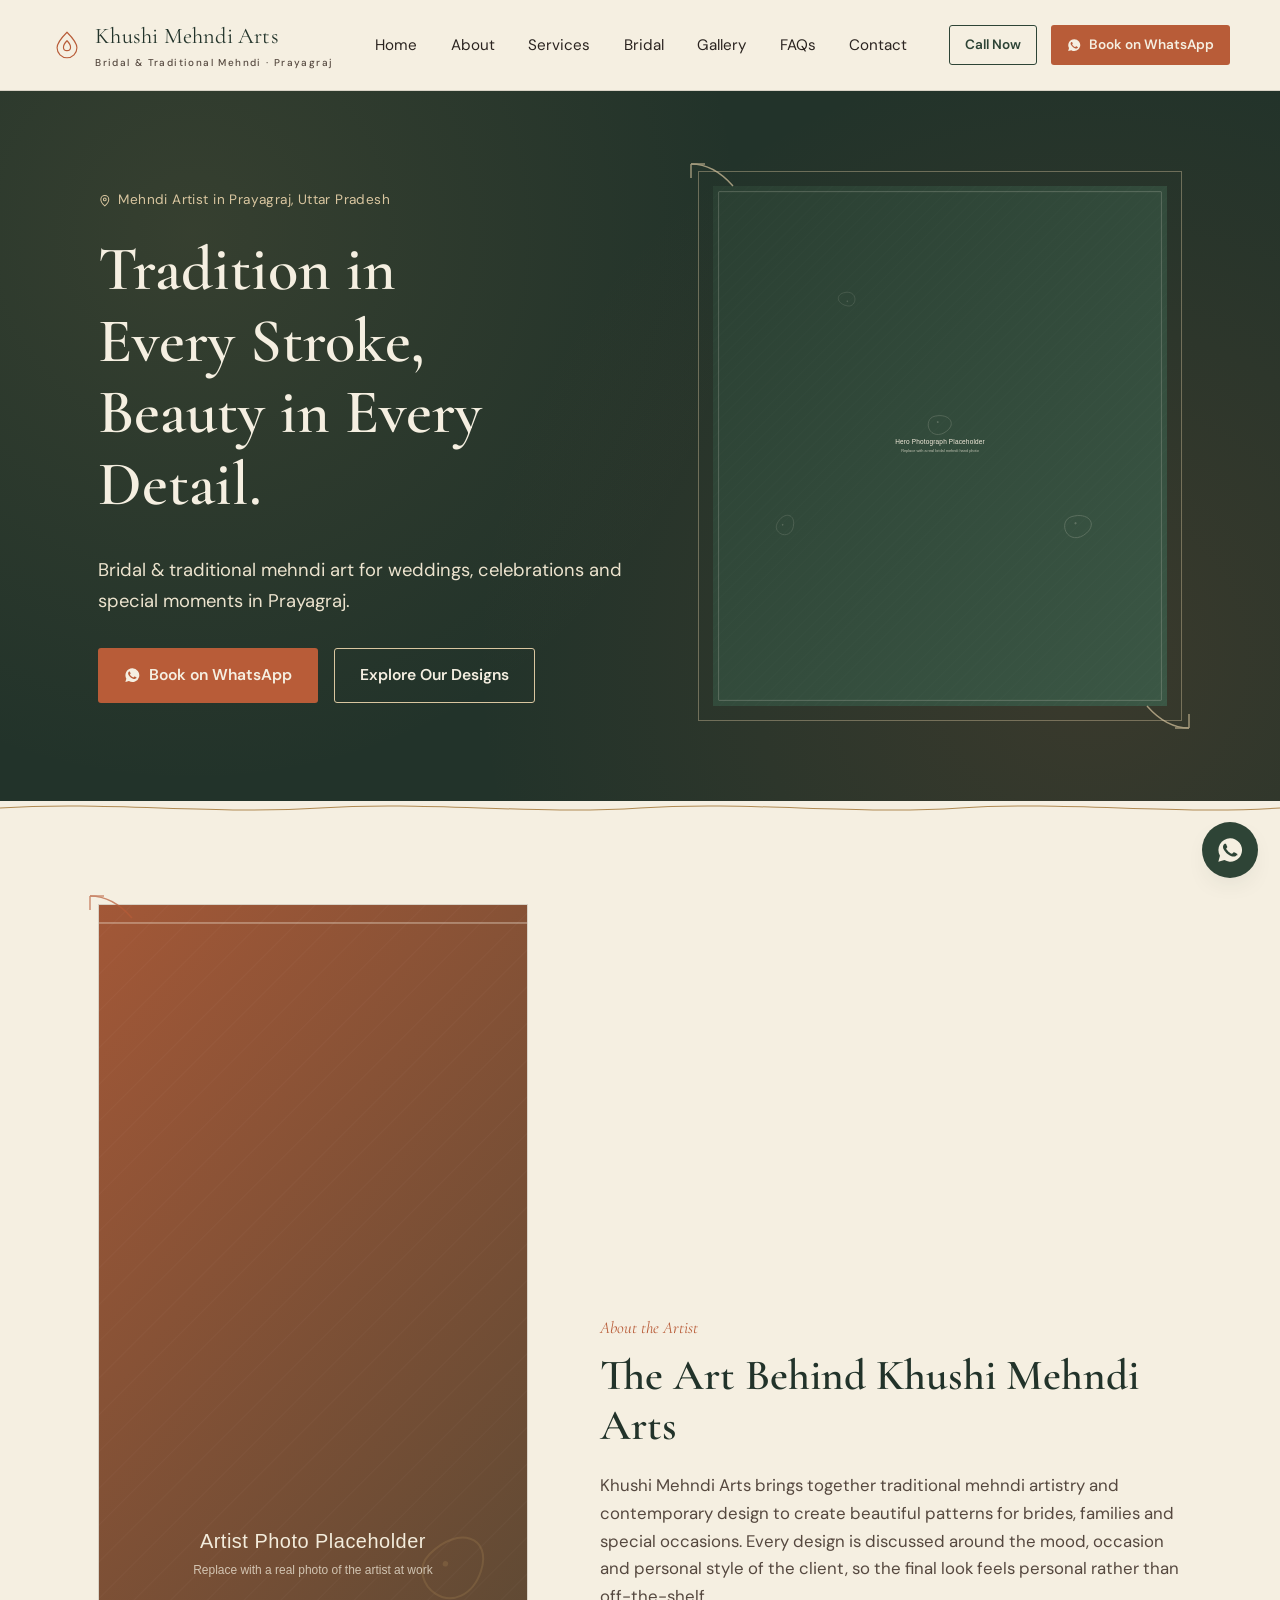
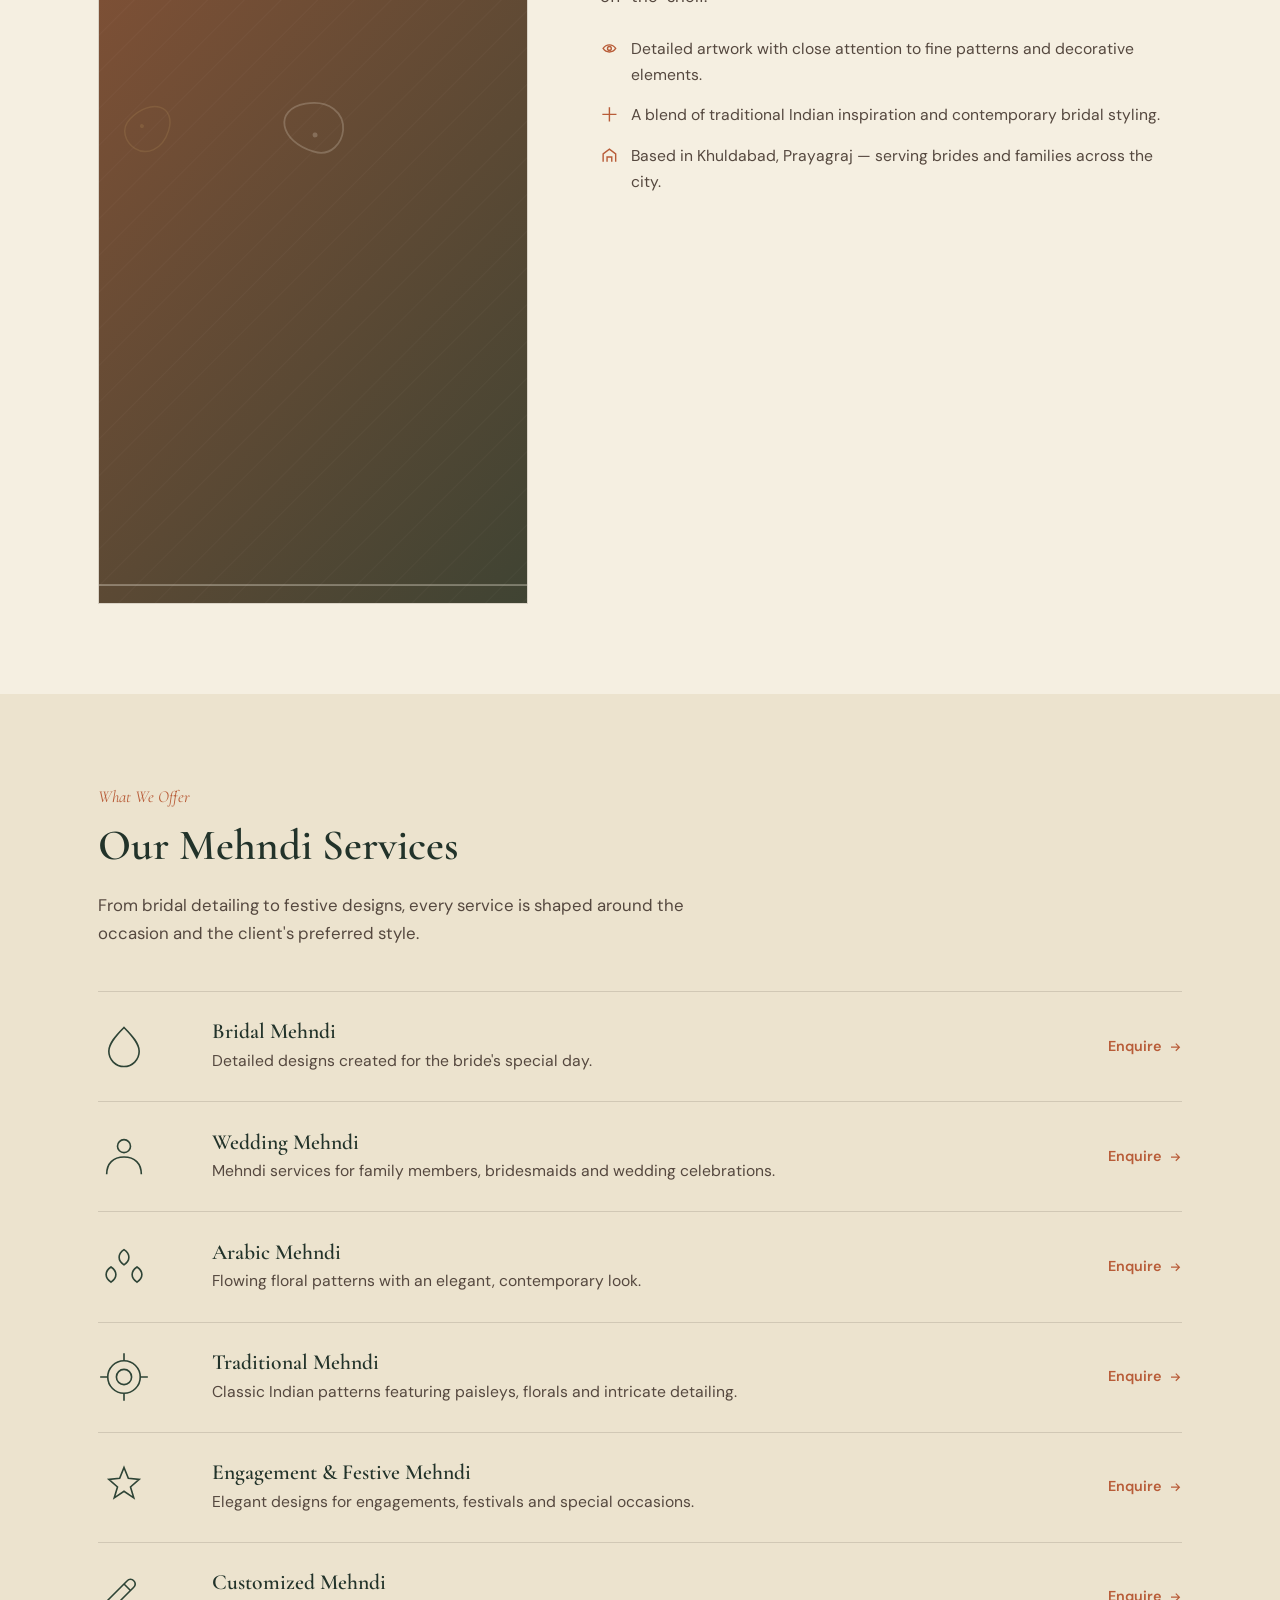
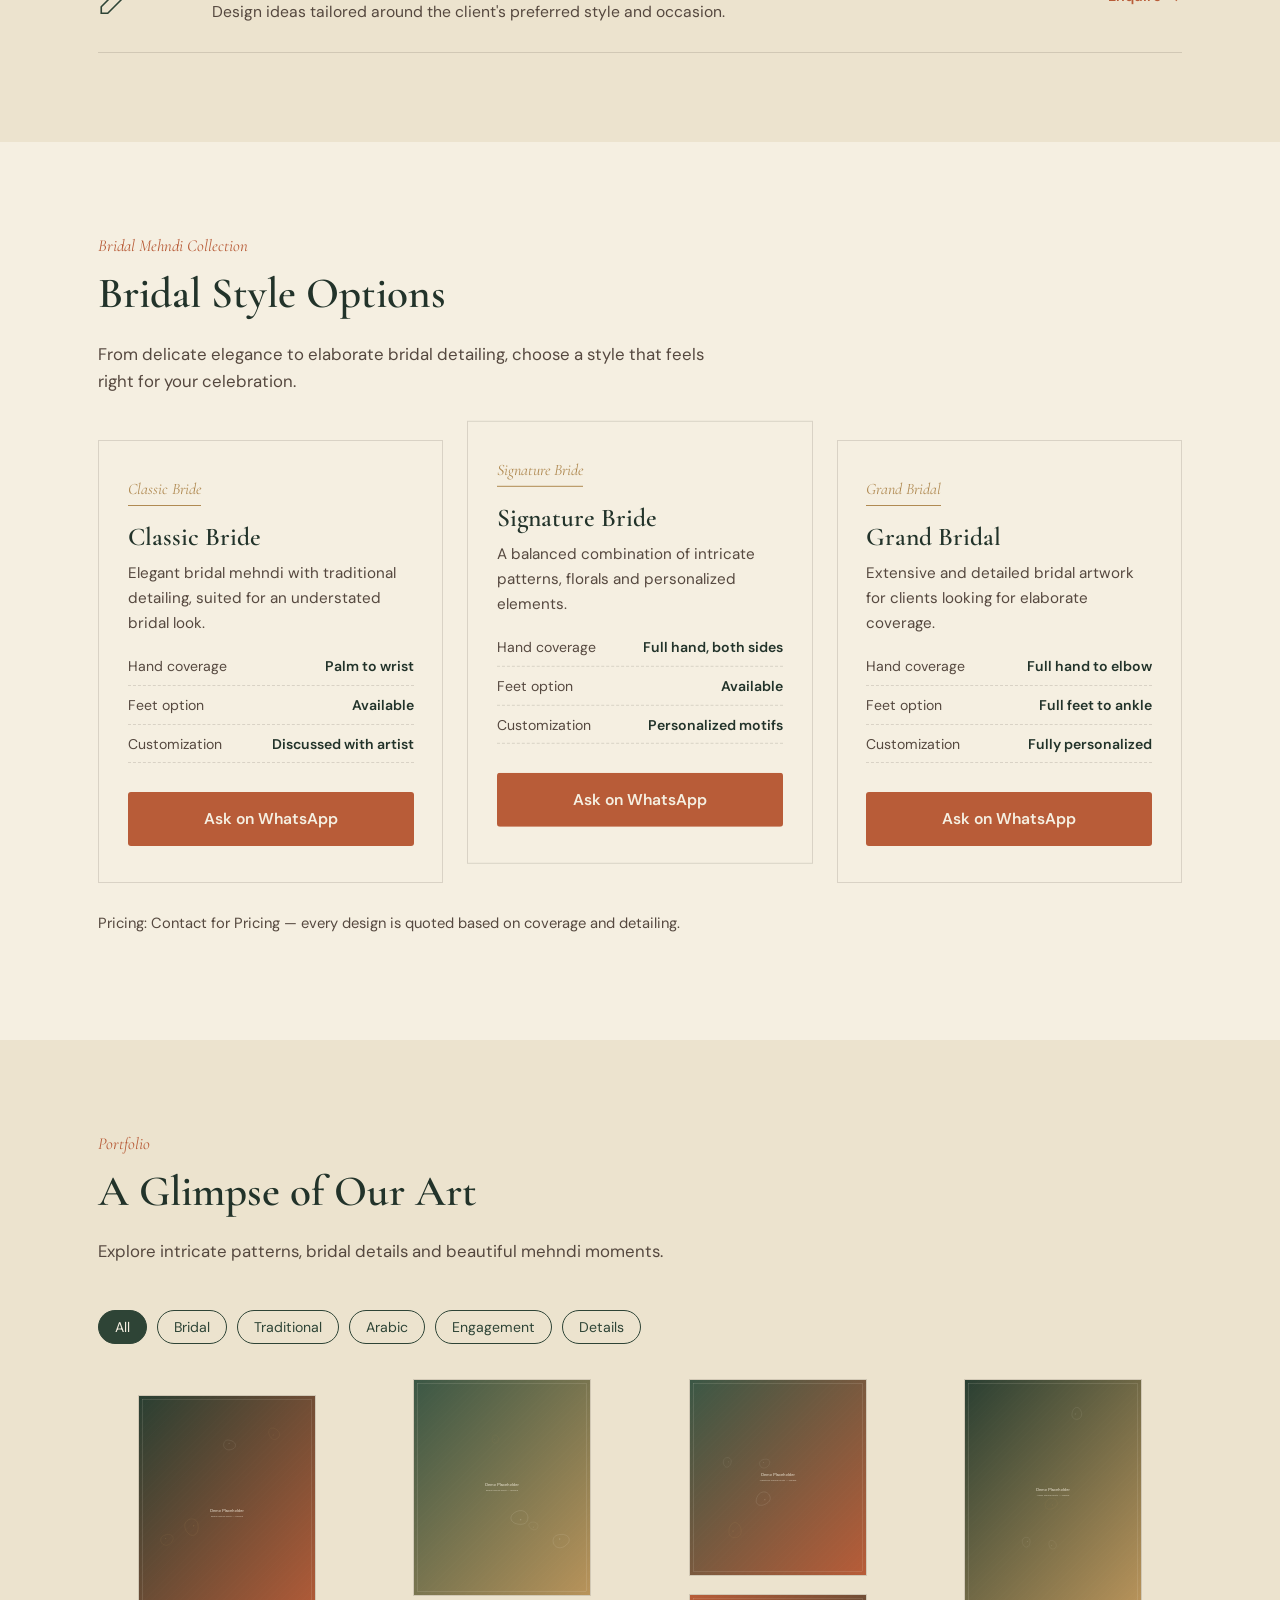
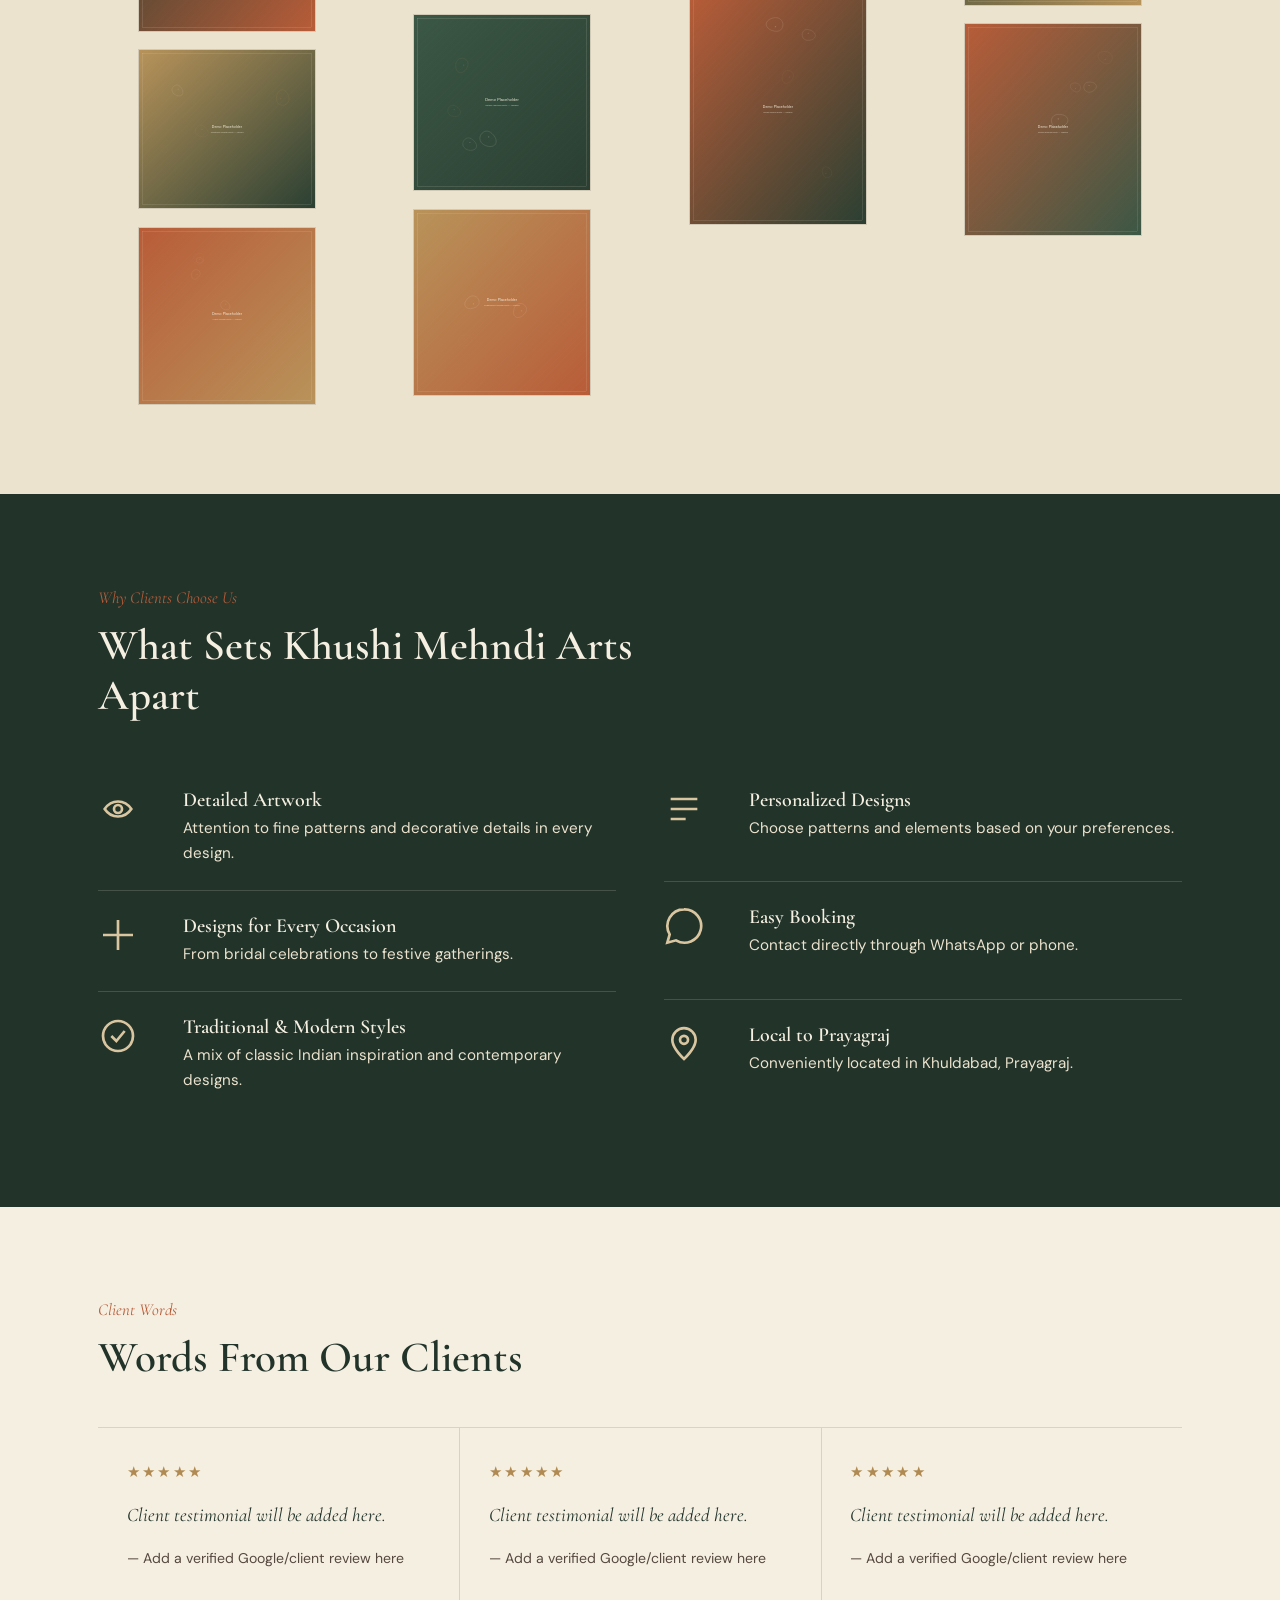
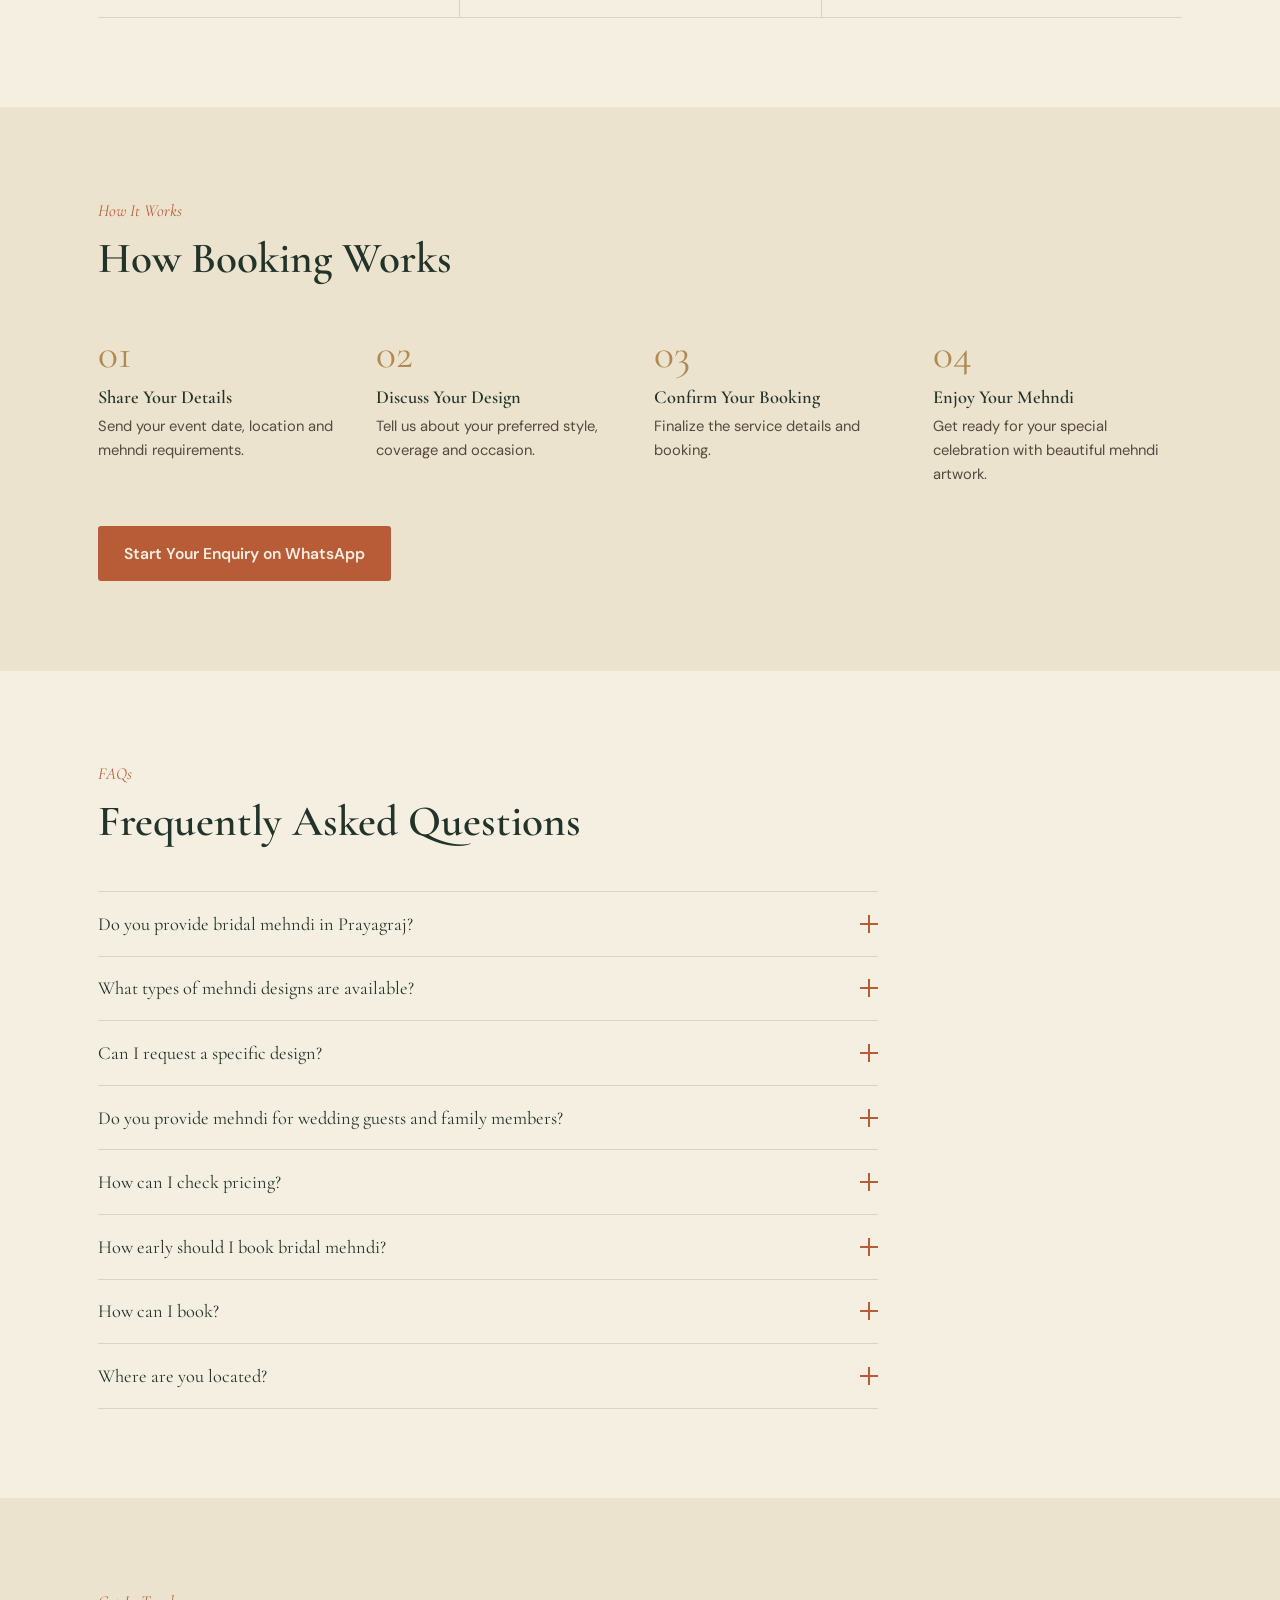
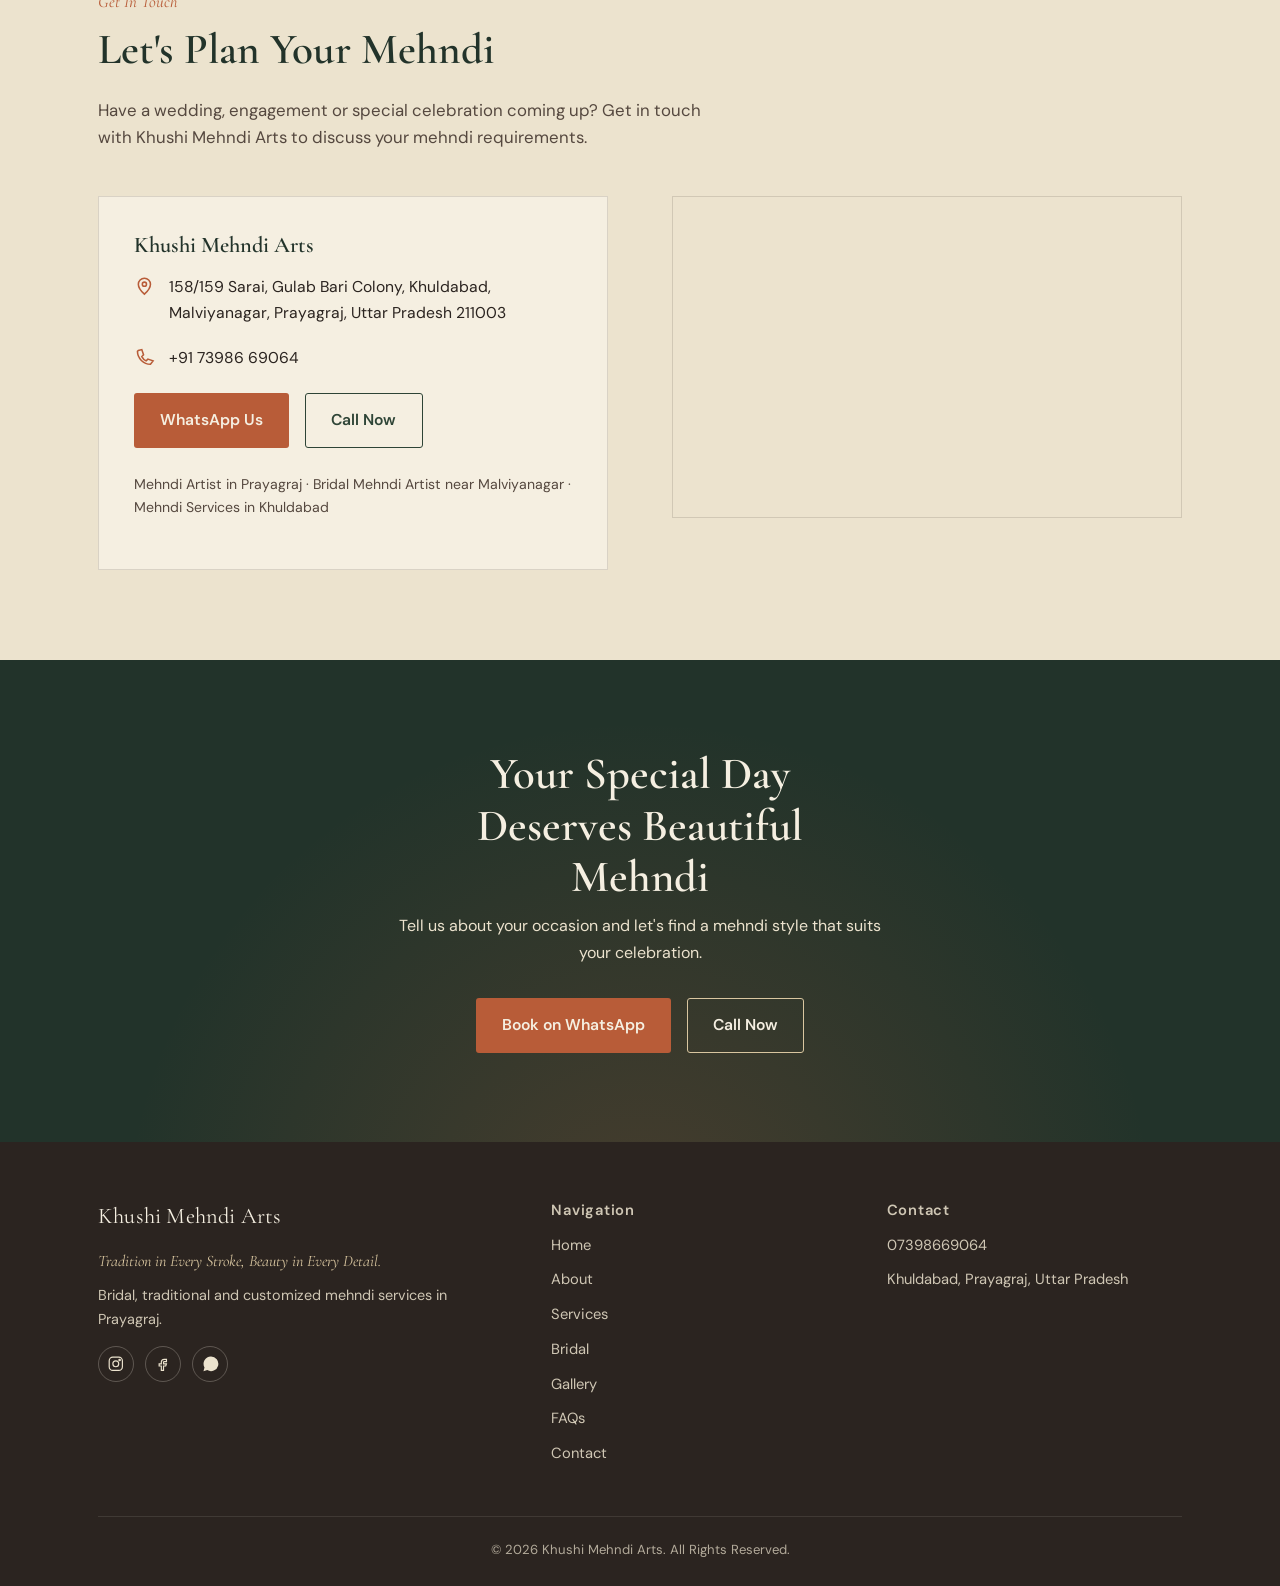
==== commit ad5cd514: "new update mobile version errors solved" ====
--- a/index.html
+++ b/index.html
@@ -114,7 +114,7 @@
             <svg viewBox="0 0 24 24" fill="currentColor"><path d="M12 2a10 10 0 0 0-8.6 15L2 22l5.2-1.4A10 10 0 1 0 12 2Zm5.8 14.2c-.2.7-1.4 1.3-2 1.4-.5.1-1.1.1-1.8-.1-.4-.1-1-.3-1.7-.6-3-1.3-4.9-4.3-5.1-4.5-.1-.2-1.2-1.6-1.2-3s.7-2.1 1-2.4c.2-.3.5-.3.7-.3h.5c.2 0 .4 0 .6.5.2.5.7 1.8.8 1.9.1.2.1.3 0 .5-.1.2-.1.3-.3.5l-.4.5c-.1.2-.3.3-.1.6.2.3.9 1.4 1.9 2.3 1.3 1.2 2.4 1.5 2.7 1.7.3.2.5.1.6-.1l.9-1c.2-.3.4-.2.7-.1.3.1 1.7.8 2 1 .3.1.5.2.6.3.1.2.1.9-.1 1.6Z"/></svg>
             Book on WhatsApp
           </a>
-          <a href="#gallery" class="btn btn-outline">Explore Our Designs</a>
+          <a href="#gallery" class="btn btn-outline2">Explore Our Designs</a>
         </div>
       </div>
       <div class="hero-visual reveal">
@@ -524,7 +524,7 @@
       <p>Tell us about your occasion and let's find a mehndi style that suits your celebration.</p>
       <div class="hero-actions">
         <a href="https://wa.me/917398669064?text=Hello%20Khushi%20Mehndi%20Arts%2C%20I%20would%20like%20to%20enquire%20about%20your%20mehndi%20services.%20Please%20share%20the%20details%20and%20availability." class="btn btn-primary" target="_blank" rel="noopener">Book on WhatsApp</a>
-        <a href="tel:+917398669064" class="btn btn-outline">Call Now</a>
+        <a href="tel:+917398669064" class="btn btn-outline2">Call Now</a>
       </div>
     </div>
   </section>
--- a/assets/css/style.css
+++ b/assets/css/style.css
@@ -134,6 +134,11 @@
   border-color: var(--green-deep);
   color: var(--green-deep);
 }
+.btn-outline2{
+  border-color: var(--gold-soft);
+  color: var(--ivory);
+}
+
 .btn-outline:hover{ background: var(--green-deep); color: var(--ivory); }
 .section-dark .btn-outline{ border-color: var(--gold-soft); color: var(--ivory); }
 .section-dark .btn-outline:hover{ background: var(--gold-soft); color: var(--green-deep-dark); }
@@ -210,6 +215,10 @@
   .header-cta .btn-outline{ display:none; }
   .hamburger{ display:block; }
   .mobile-panel{ display:block; }
+  .btn-small{display: none;}
+  .mobile-panel a {
+    padding: 6px 16px;
+  }
 }
 
 /* ---------- Hero ---------- */
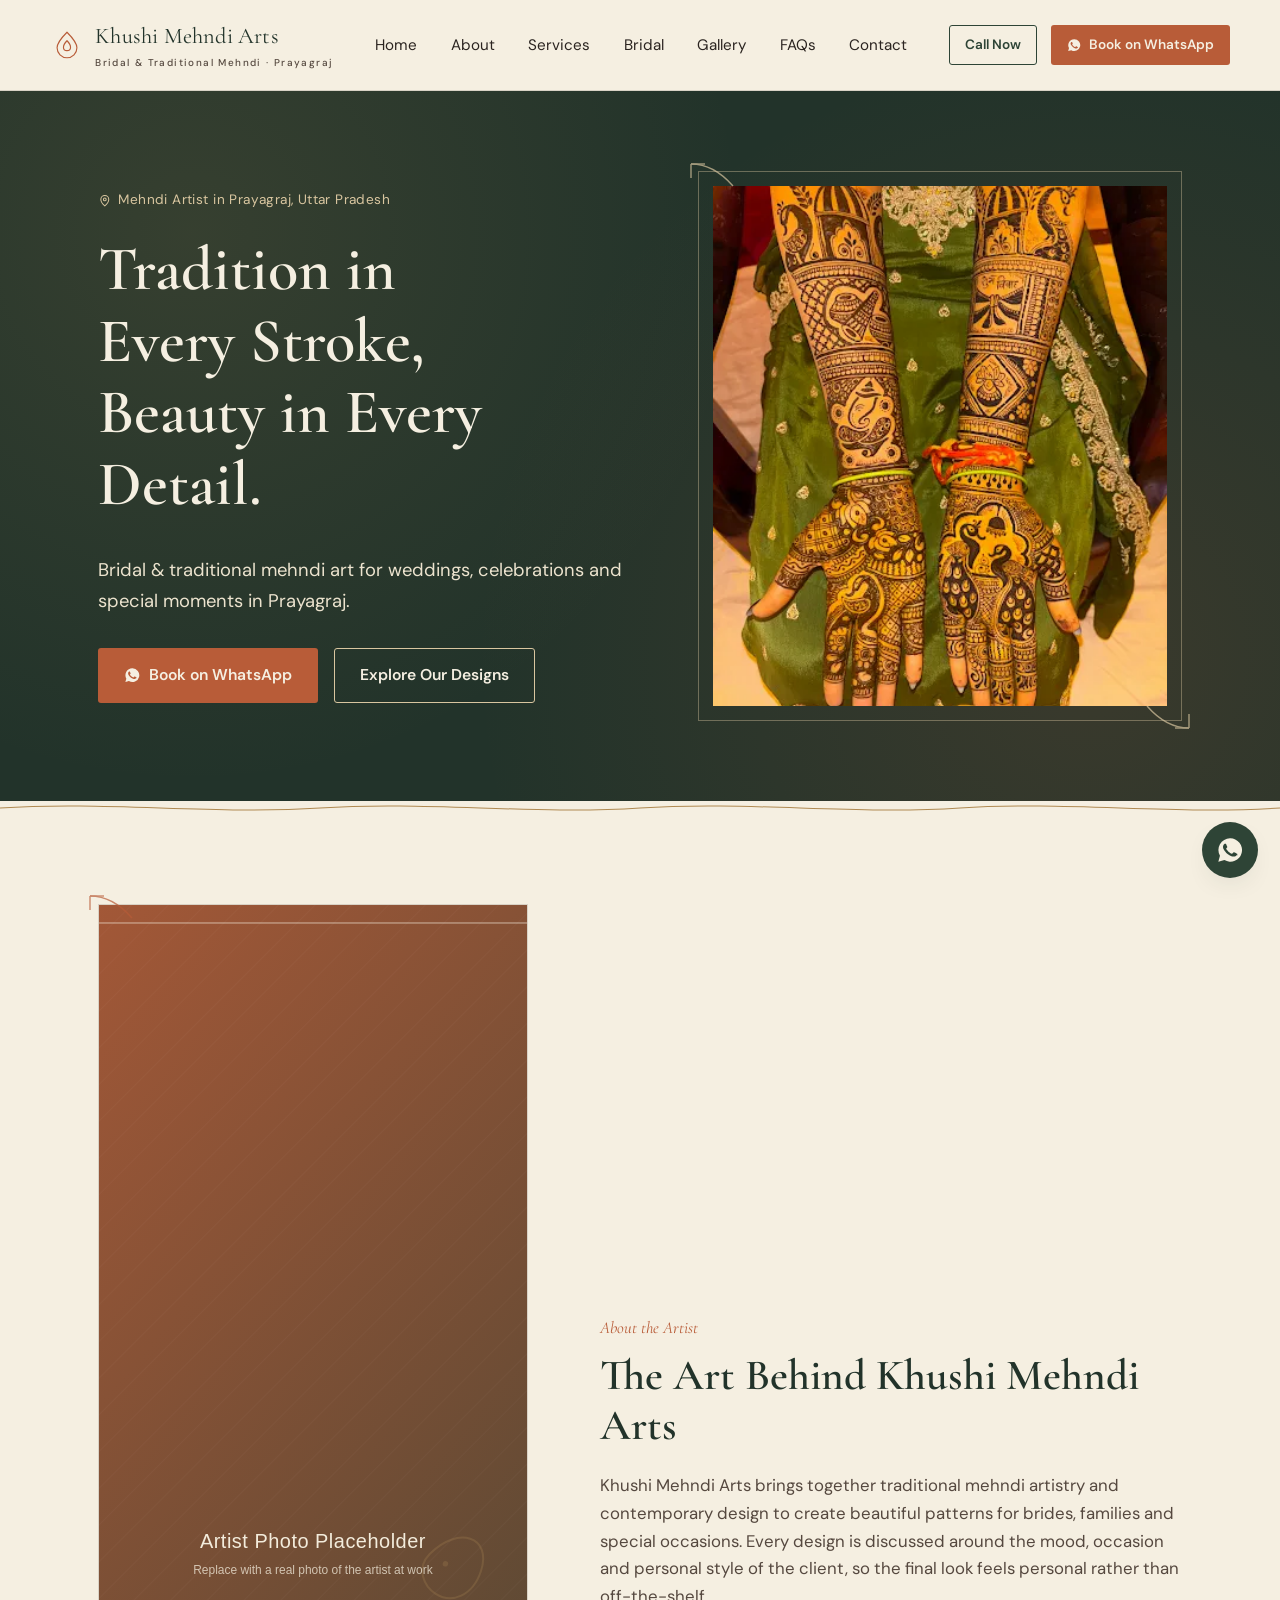
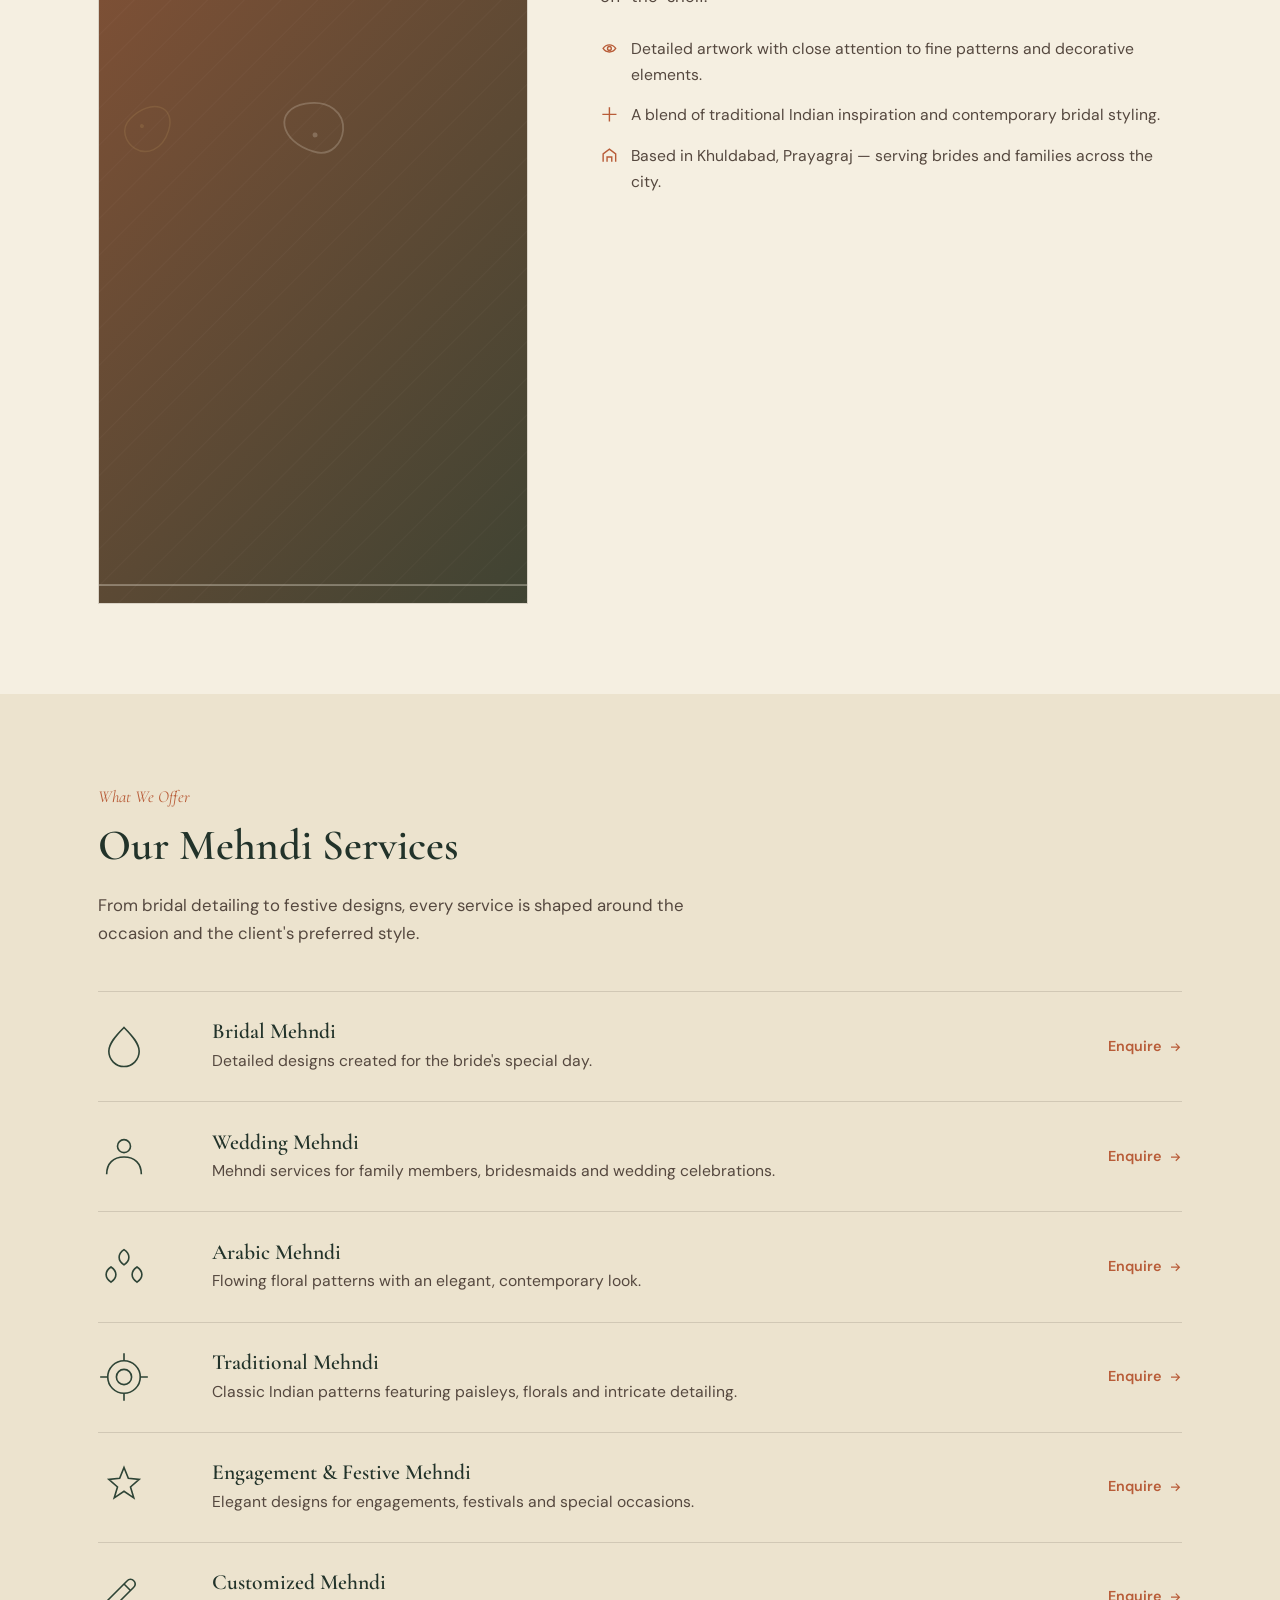
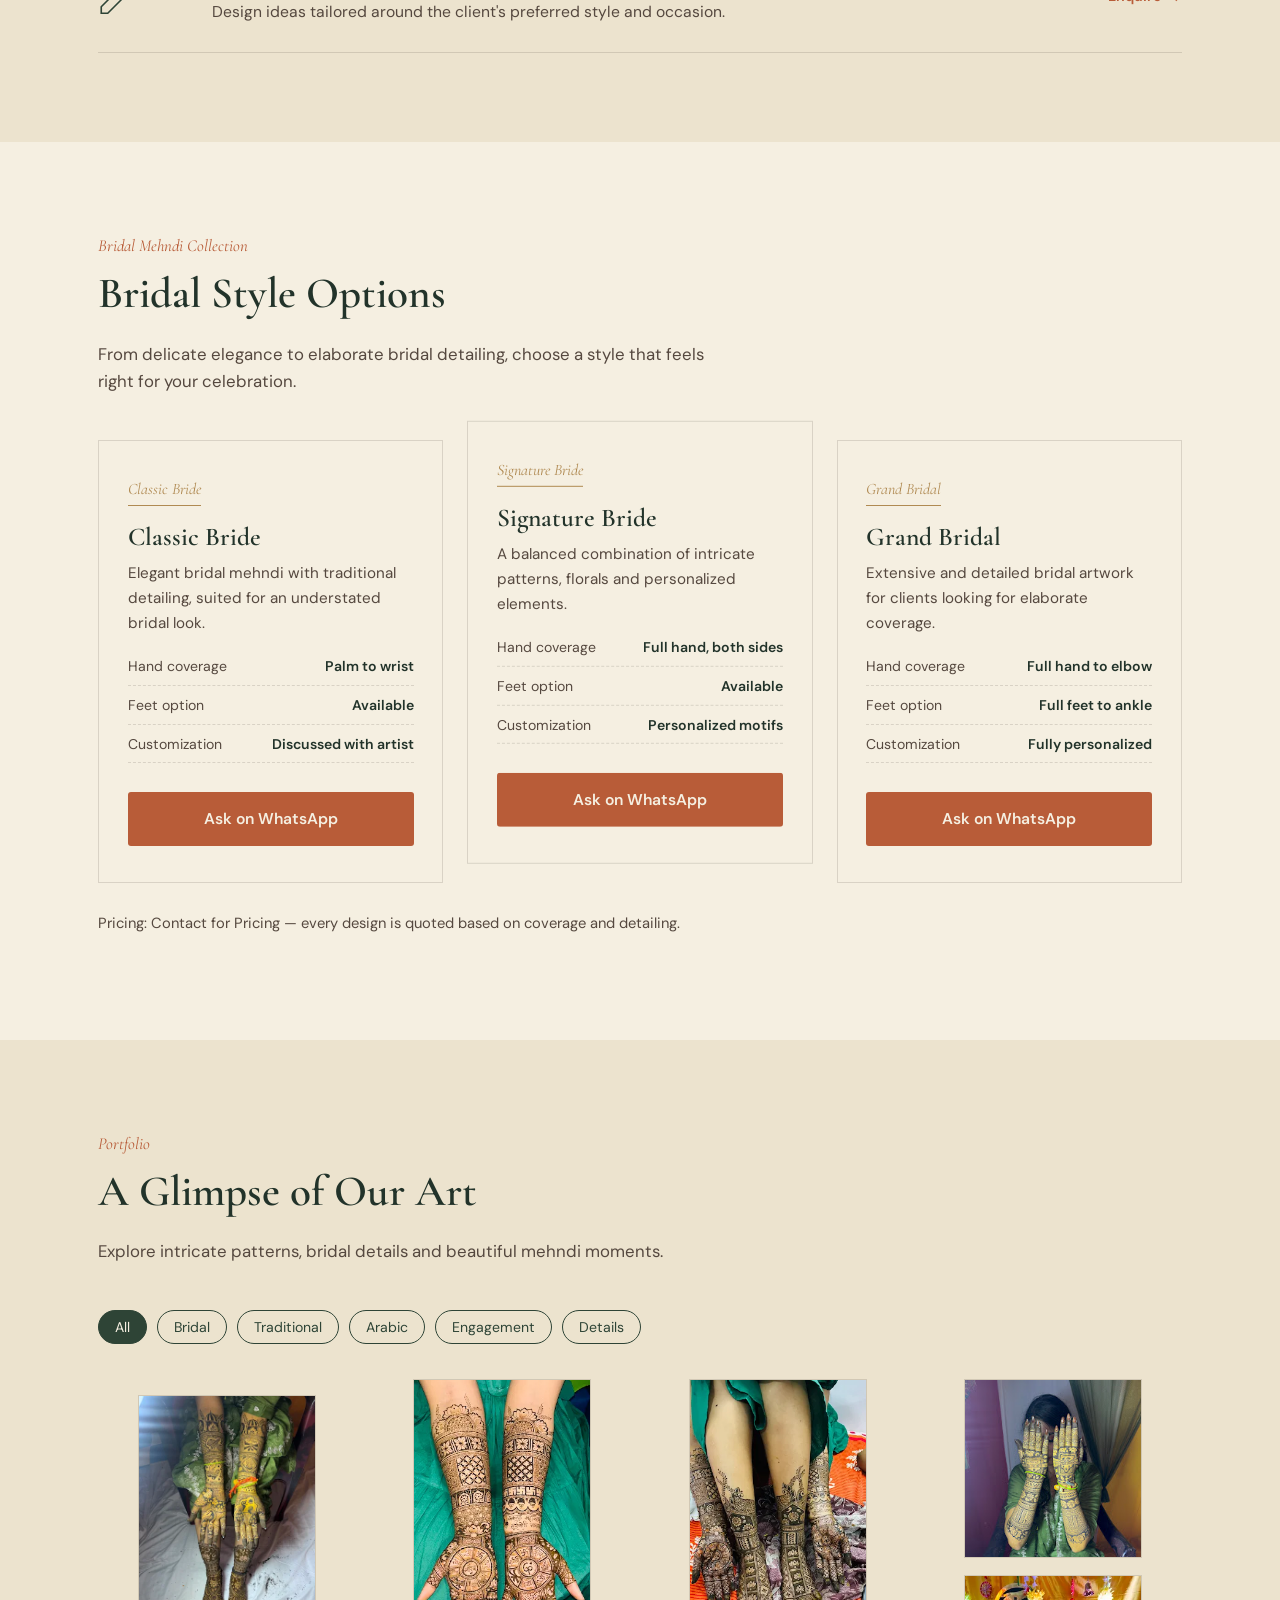
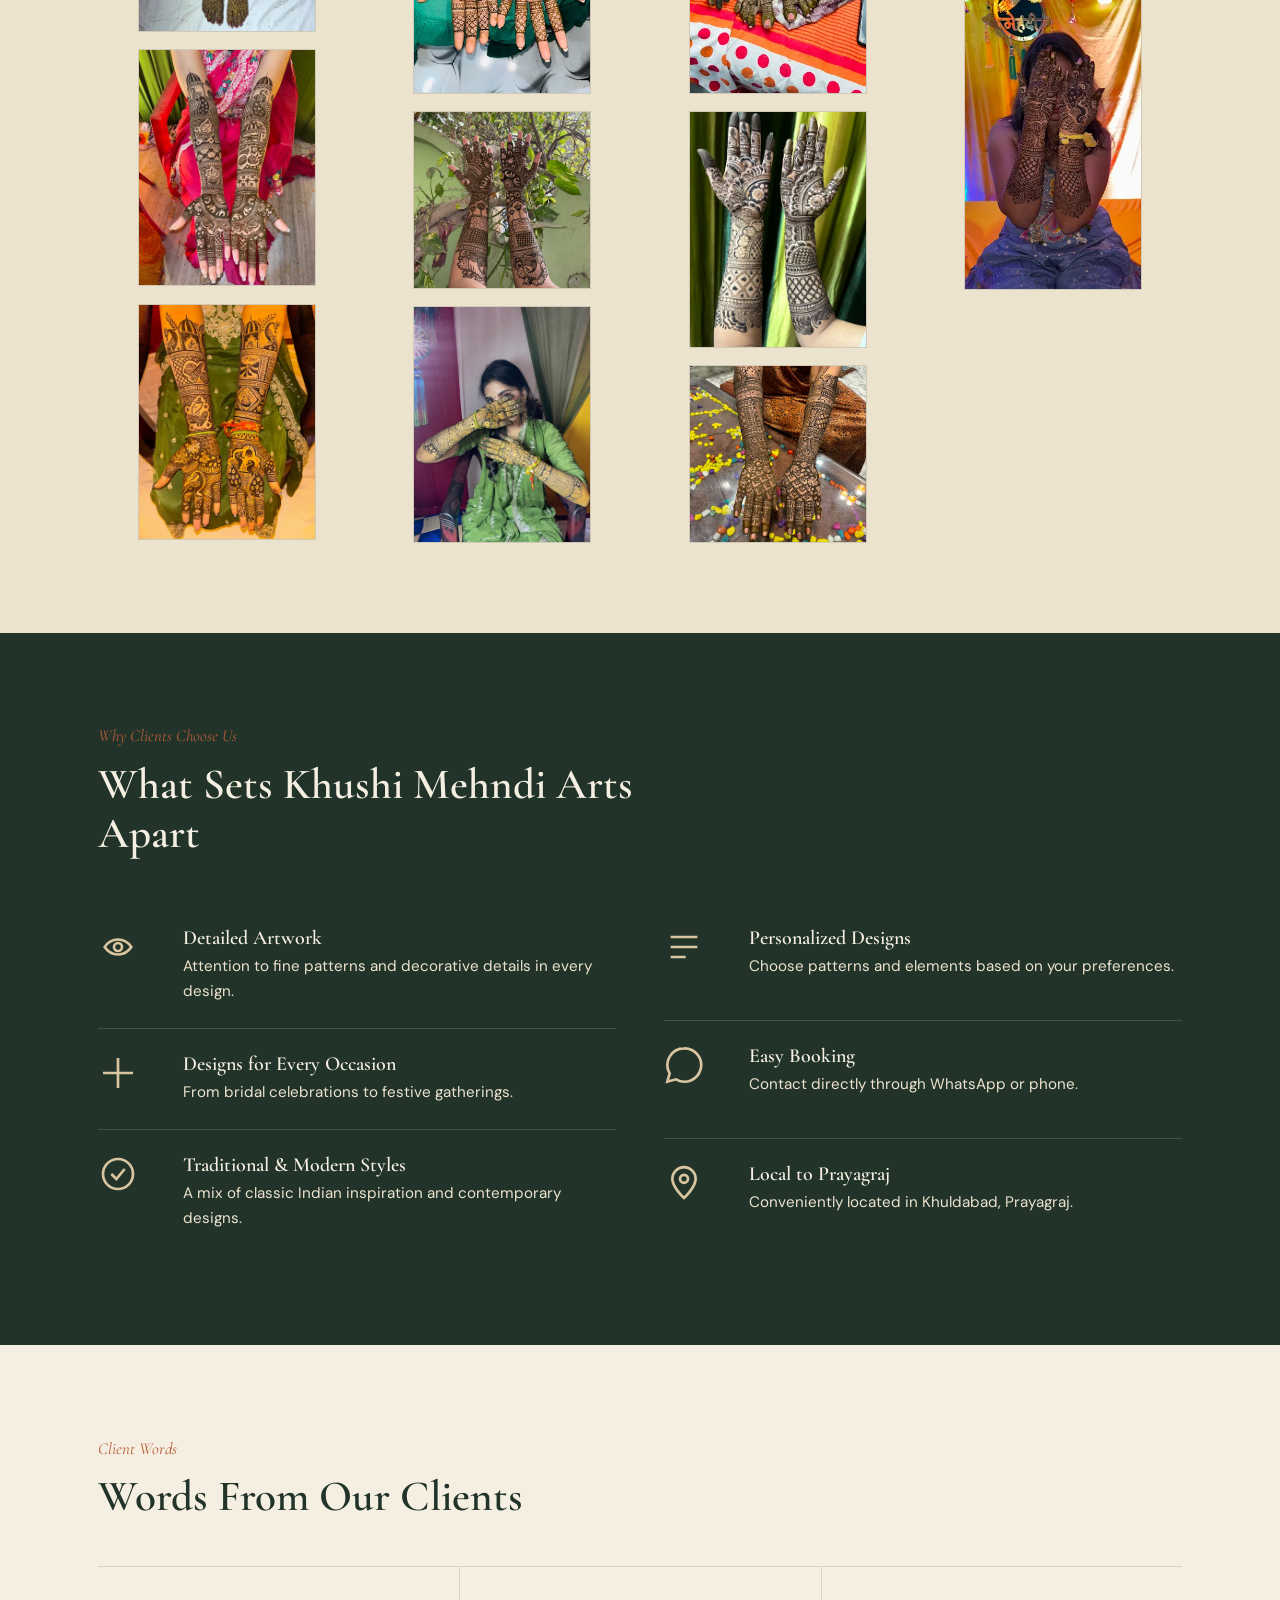
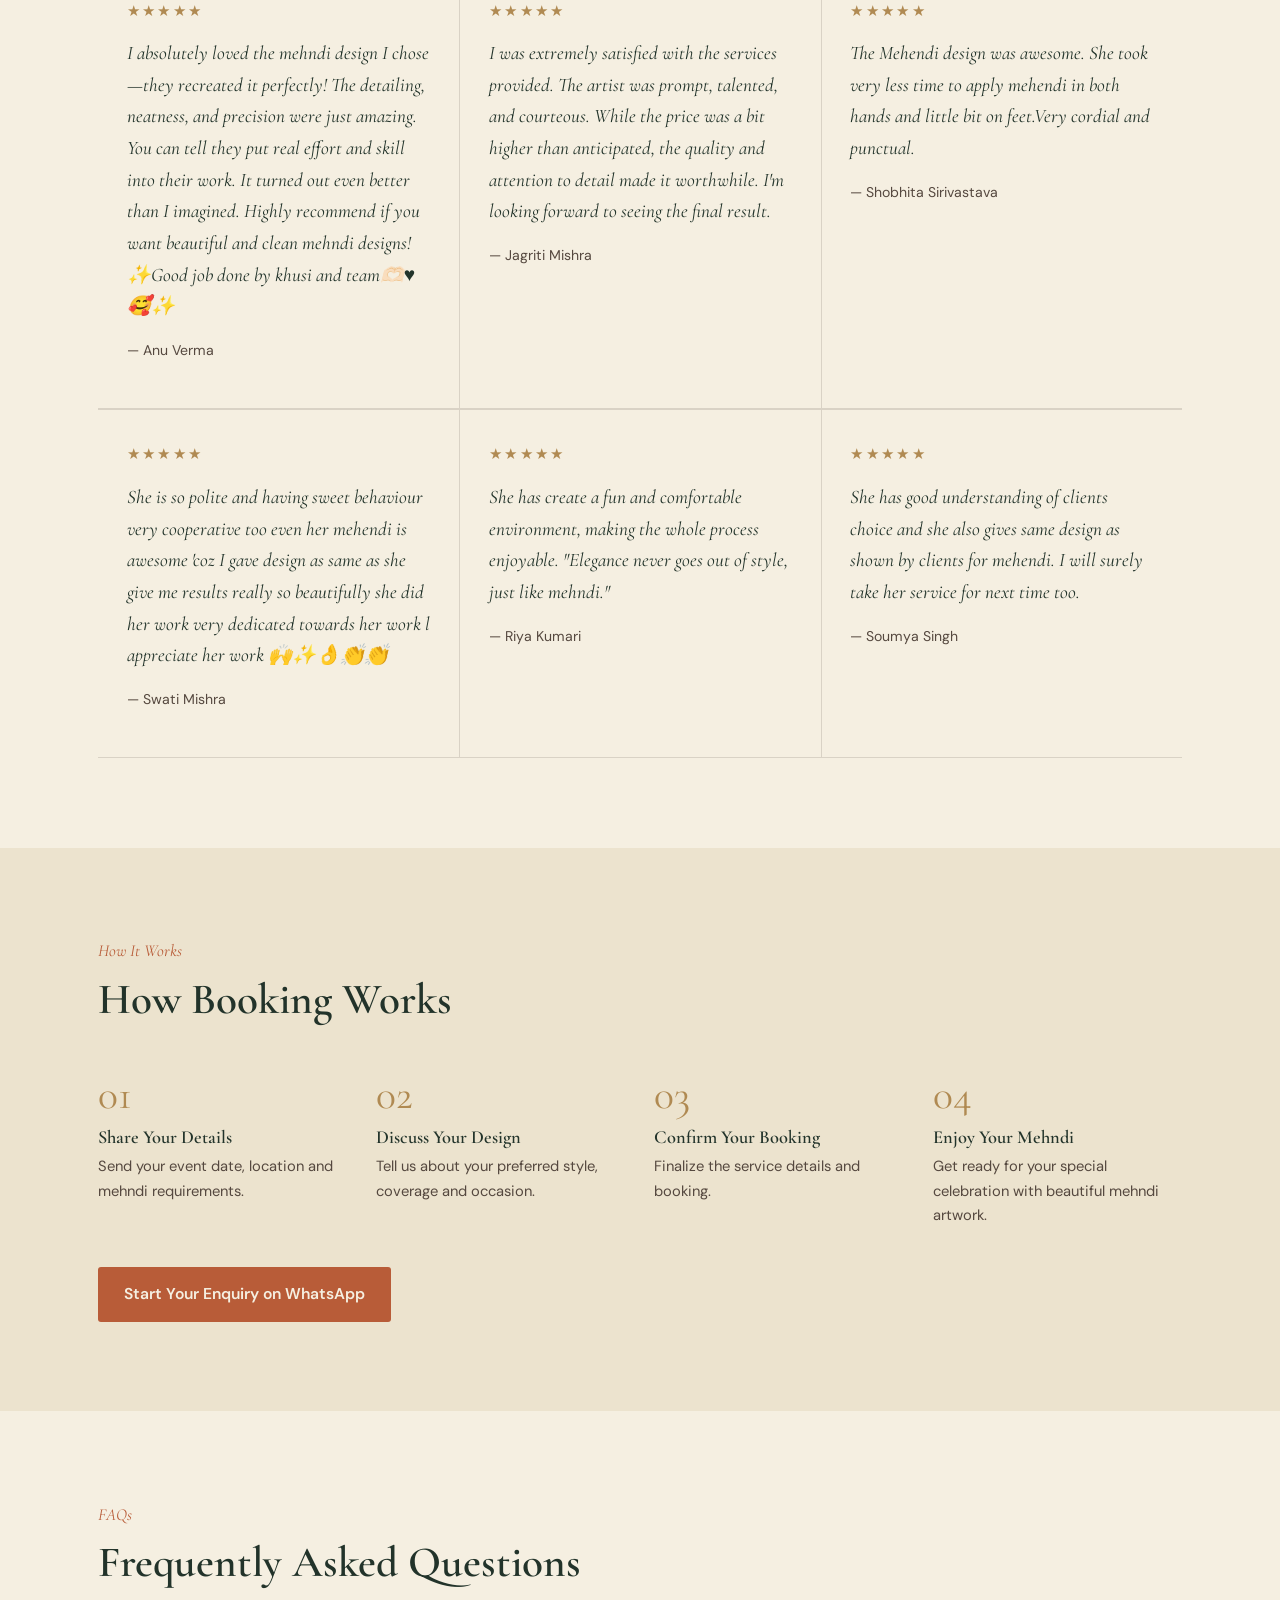
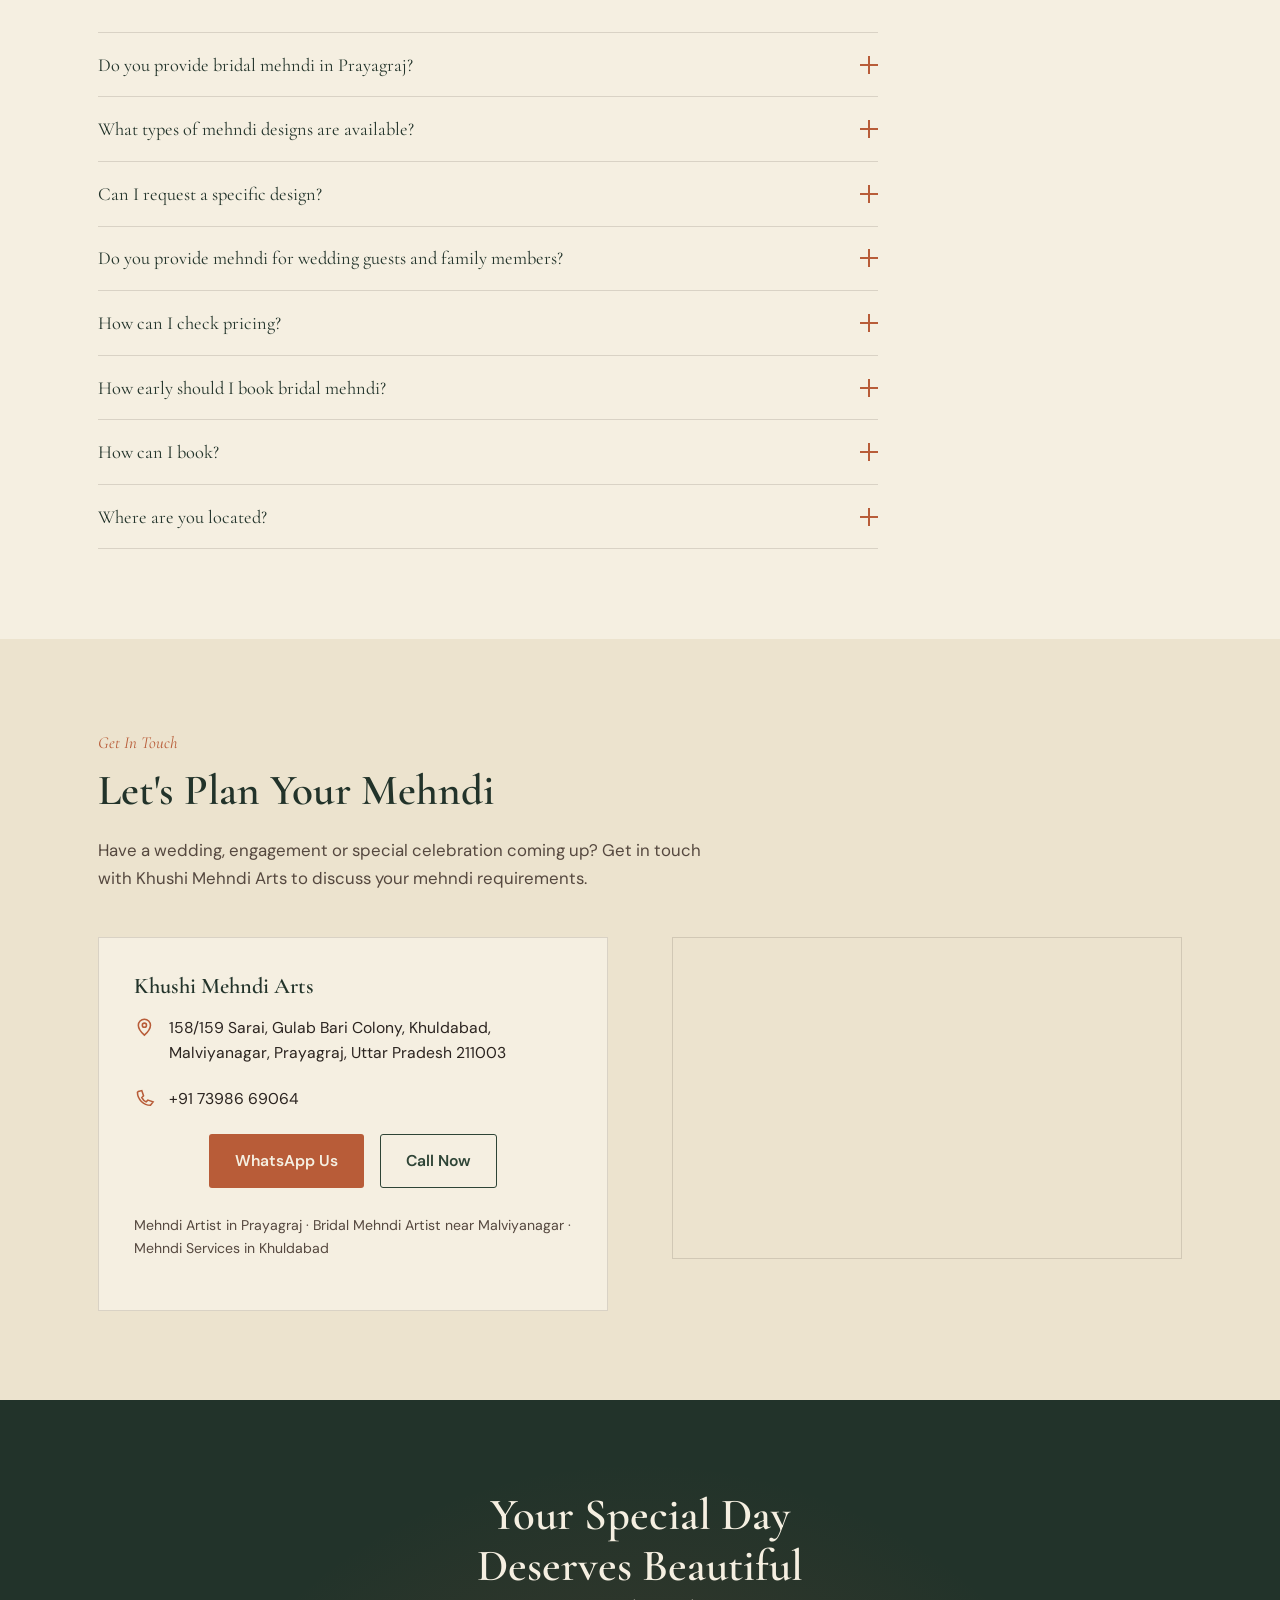
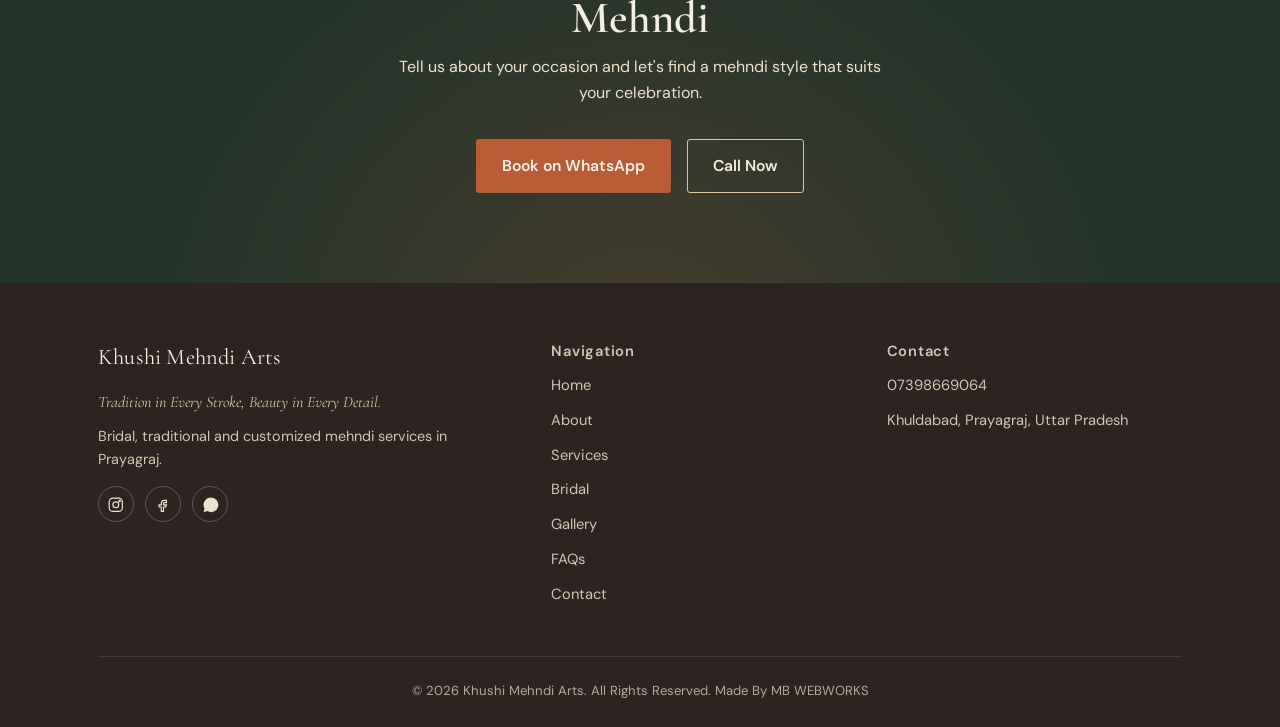
==== commit 8b85f932: "New Update" ====
--- a/index.html
+++ b/index.html
@@ -1,32 +1,37 @@
 <!DOCTYPE html>
 <html lang="en">
+
 <head>
-<meta charset="UTF-8">
-<meta name="viewport" content="width=device-width, initial-scale=1.0">
-<title>Khushi Mehndi Arts | Bridal Mehndi Artist in Prayagraj</title>
-<meta name="description" content="Khushi Mehndi Arts offers bridal, traditional, Arabic and customized mehndi services in Khuldabad, Prayagraj, Uttar Pradesh. Contact us for your wedding or special occasion.">
-<link rel="canonical" href="https://www.khushimehndiarts.example/">
-
-<!-- Open Graph -->
-<meta property="og:type" content="business.business">
-<meta property="og:title" content="Khushi Mehndi Arts | Bridal Mehndi Artist in Prayagraj">
-<meta property="og:description" content="Bridal, traditional, Arabic and customized mehndi services in Khuldabad, Prayagraj, Uttar Pradesh.">
-<meta property="og:image" content="assets/images/hero/hero-mehndi.svg">
-<meta property="og:url" content="https://www.khushimehndiarts.example/">
-<meta property="og:locale" content="en_IN">
-
-<!-- Favicon placeholder -->
-<link rel="icon" href="favicon/favicon.svg" type="image/svg+xml">
-
-<!-- Fonts -->
-<link rel="preconnect" href="https://fonts.googleapis.com">
-<link rel="preconnect" href="https://fonts.gstatic.com" crossorigin>
-<link href="https://fonts.googleapis.com/css2?family=Cormorant+Garamond:ital,wght@0,500;0,600;1,500&family=DM+Sans:wght@400;500;600;700&display=swap" rel="stylesheet">
-
-<link rel="stylesheet" href="assets/css/style.css">
-
-<!-- JSON-LD structured data — verified client info only -->
-<script type="application/ld+json">
+  <meta charset="UTF-8">
+  <meta name="viewport" content="width=device-width, initial-scale=1.0">
+  <title>Khushi Mehndi Arts | Bridal Mehndi Artist in Prayagraj</title>
+  <meta name="description"
+    content="Khushi Mehndi Arts offers bridal, traditional, Arabic and customized mehndi services in Khuldabad, Prayagraj, Uttar Pradesh. Contact us for your wedding or special occasion.">
+  <link rel="canonical" href="https://www.khushimehndiarts.example/">
+
+  <!-- Open Graph -->
+  <meta property="og:type" content="business.business">
+  <meta property="og:title" content="Khushi Mehndi Arts | Bridal Mehndi Artist in Prayagraj">
+  <meta property="og:description"
+    content="Bridal, traditional, Arabic and customized mehndi services in Khuldabad, Prayagraj, Uttar Pradesh.">
+  <meta property="og:image" content="assets/images/hero/hero-mehndi.svg">
+  <meta property="og:url" content="https://www.khushimehndiarts.example/">
+  <meta property="og:locale" content="en_IN">
+
+  <!-- Favicon placeholder -->
+  <link rel="icon" href="favicon/favicon.svg" type="image/svg+xml">
+
+  <!-- Fonts -->
+  <link rel="preconnect" href="https://fonts.googleapis.com">
+  <link rel="preconnect" href="https://fonts.gstatic.com" crossorigin>
+  <link
+    href="https://fonts.googleapis.com/css2?family=Cormorant+Garamond:ital,wght@0,500;0,600;1,500&family=DM+Sans:wght@400;500;600;700&display=swap"
+    rel="stylesheet">
+
+  <link rel="stylesheet" href="assets/css/style.css">
+
+  <!-- JSON-LD structured data — verified client info only -->
+  <script type="application/ld+json">
 {
   "@context": "https://schema.org",
   "@type": "LocalBusiness",
@@ -46,508 +51,21 @@
 }
 </script>
 </head>
+
 <body>
 
-<!-- ============ HEADER ============ -->
-<header class="site-header" id="siteHeader">
-  <div class="container header-inner">
-    <a href="#home" class="brand">
-      <svg class="brand-mark" viewBox="0 0 48 48" fill="none" stroke="currentColor" stroke-width="1.6"><path d="M24 6c8 8 14 15 14 22a14 14 0 0 1-28 0c0-7 6-14 14-22Z"/><path d="M24 18c3 3 5 6 5 9a5 5 0 0 1-10 0c0-3 2-6 5-9Z"/></svg>
-      <span class="brand-text">Khushi Mehndi Arts<span>Bridal &amp; Traditional Mehndi · Prayagraj</span></span>
-    </a>
-
-    <nav class="main-nav" aria-label="Primary">
-      <a href="#home">Home</a>
-      <a href="#about">About</a>
-      <a href="#services">Services</a>
-      <a href="#bridal">Bridal</a>
-      <a href="#gallery">Gallery</a>
-      <a href="#faqs">FAQs</a>
-      <a href="#contact">Contact</a>
-    </nav>
-
-    <div class="header-cta">
-      <a href="tel:+917398669064" class="btn btn-outline btn-small">Call Now</a>
-      <a href="https://wa.me/917398669064?text=Hello%20Khushi%20Mehndi%20Arts%2C%20I%20would%20like%20to%20enquire%20about%20your%20mehndi%20services.%20Please%20share%20the%20details%20and%20availability." class="btn btn-primary btn-small" target="_blank" rel="noopener">
-        <svg viewBox="0 0 24 24" fill="currentColor"><path d="M12 2a10 10 0 0 0-8.6 15L2 22l5.2-1.4A10 10 0 1 0 12 2Zm5.8 14.2c-.2.7-1.4 1.3-2 1.4-.5.1-1.1.1-1.8-.1-.4-.1-1-.3-1.7-.6-3-1.3-4.9-4.3-5.1-4.5-.1-.2-1.2-1.6-1.2-3s.7-2.1 1-2.4c.2-.3.5-.3.7-.3h.5c.2 0 .4 0 .6.5.2.5.7 1.8.8 1.9.1.2.1.3 0 .5-.1.2-.1.3-.3.5l-.4.5c-.1.2-.3.3-.1.6.2.3.9 1.4 1.9 2.3 1.3 1.2 2.4 1.5 2.7 1.7.3.2.5.1.6-.1l.9-1c.2-.3.4-.2.7-.1.3.1 1.7.8 2 1 .3.1.5.2.6.3.1.2.1.9-.1 1.6Z"/></svg>
-        Book on WhatsApp
+  <!-- ============ HEADER ============ -->
+  <header class="site-header" id="siteHeader">
+    <div class="container header-inner">
+      <a href="#home" class="brand">
+        <svg class="brand-mark" viewBox="0 0 48 48" fill="none" stroke="currentColor" stroke-width="1.6">
+          <path d="M24 6c8 8 14 15 14 22a14 14 0 0 1-28 0c0-7 6-14 14-22Z" />
+          <path d="M24 18c3 3 5 6 5 9a5 5 0 0 1-10 0c0-3 2-6 5-9Z" />
+        </svg>
+        <span class="brand-text">Khushi Mehndi Arts<span>Bridal &amp; Traditional Mehndi · Prayagraj</span></span>
       </a>
-      <button class="hamburger" id="hamburgerBtn" aria-label="Toggle menu" aria-expanded="false" aria-controls="mobilePanel">
-        <span></span><span></span><span></span>
-      </button>
-    </div>
-  </div>
-</header>
-
-<div class="mobile-panel" id="mobilePanel">
-  <div class="container">
-    <nav aria-label="Mobile">
-      <a href="#home">Home</a>
-      <a href="#about">About</a>
-      <a href="#services">Services</a>
-      <a href="#bridal">Bridal</a>
-      <a href="#gallery">Gallery</a>
-      <a href="#faqs">FAQs</a>
-      <a href="#contact">Contact</a>
-    </nav>
-    <div class="header-cta">
-      <a href="tel:+917398669064" class="btn btn-outline">Call Now</a>
-      <a href="https://wa.me/917398669064?text=Hello%20Khushi%20Mehndi%20Arts%2C%20I%20would%20like%20to%20enquire%20about%20your%20mehndi%20services.%20Please%20share%20the%20details%20and%20availability." class="btn btn-primary" target="_blank" rel="noopener">Book on WhatsApp</a>
-    </div>
-  </div>
-</div>
-
-<main id="home">
-
-  <!-- ============ HERO ============ -->
-  <section class="hero">
-    <div class="container hero-grid">
-      <div class="hero-copy reveal">
-        <span class="hero-locate">
-          <svg viewBox="0 0 24 24" fill="none" stroke="currentColor" stroke-width="1.8"><path d="M12 21s7-6.3 7-11.5A7 7 0 0 0 5 9.5C5 14.7 12 21 12 21Z"/><circle cx="12" cy="9.5" r="2.4"/></svg>
-          Mehndi Artist in Prayagraj, Uttar Pradesh
-        </span>
-        <h1>Tradition in Every Stroke, Beauty in Every Detail.</h1>
-        <p class="hero-sub">Bridal &amp; traditional mehndi art for weddings, celebrations and special moments in Prayagraj.</p>
-        <div class="hero-actions">
-          <a href="https://wa.me/917398669064?text=Hello%20Khushi%20Mehndi%20Arts%2C%20I%20would%20like%20to%20enquire%20about%20your%20mehndi%20services.%20Please%20share%20the%20details%20and%20availability." class="btn btn-primary" target="_blank" rel="noopener">
-            <svg viewBox="0 0 24 24" fill="currentColor"><path d="M12 2a10 10 0 0 0-8.6 15L2 22l5.2-1.4A10 10 0 1 0 12 2Zm5.8 14.2c-.2.7-1.4 1.3-2 1.4-.5.1-1.1.1-1.8-.1-.4-.1-1-.3-1.7-.6-3-1.3-4.9-4.3-5.1-4.5-.1-.2-1.2-1.6-1.2-3s.7-2.1 1-2.4c.2-.3.5-.3.7-.3h.5c.2 0 .4 0 .6.5.2.5.7 1.8.8 1.9.1.2.1.3 0 .5-.1.2-.1.3-.3.5l-.4.5c-.1.2-.3.3-.1.6.2.3.9 1.4 1.9 2.3 1.3 1.2 2.4 1.5 2.7 1.7.3.2.5.1.6-.1l.9-1c.2-.3.4-.2.7-.1.3.1 1.7.8 2 1 .3.1.5.2.6.3.1.2.1.9-.1 1.6Z"/></svg>
-            Book on WhatsApp
-          </a>
-          <a href="#gallery" class="btn btn-outline2">Explore Our Designs</a>
-        </div>
-      </div>
-      <div class="hero-visual reveal">
-        <div class="hero-frame">
-          <!-- Demo placeholder image — replace with a real bridal mehndi hand photograph -->
-          <img src="assets/images/hero/hero-mehndi.svg" alt="Bridal mehndi design on hands — demo placeholder image, to be replaced with a real photograph" width="1400" height="1600" loading="eager">
-          <svg class="ornament-corner tl" viewBox="0 0 46 46" fill="none" stroke="currentColor" stroke-width="1.4"><path d="M2 2c14 0 28 6 42 22"/><path d="M2 2v14"/><path d="M2 2h14"/></svg>
-          <svg class="ornament-corner br" viewBox="0 0 46 46" fill="none" stroke="currentColor" stroke-width="1.4"><path d="M2 2c14 0 28 6 42 22"/><path d="M2 2v14"/><path d="M2 2h14"/></svg>
-        </div>
-      </div>
-    </div>
-  </section>
-
-  <div class="thread-divider" aria-hidden="true">
-    <svg viewBox="0 0 1200 14" preserveAspectRatio="none"><path d="M0,7 C100,0 200,14 300,7 C400,0 500,14 600,7 C700,0 800,14 900,7 C1000,0 1100,14 1200,7" fill="none" stroke="#B08A52" stroke-width="1"/></svg>
-  </div>
-
-  <!-- ============ ABOUT ============ -->
-  <section class="section" id="about">
-    <div class="container about-grid">
-      <div class="about-media reveal">
-        <!-- Demo placeholder image — replace with a real photo of the artist -->
-        <img src="assets/images/about/artist.svg" alt="Khushi Mehndi Arts artist at work — demo placeholder image, to be replaced with a real photograph" width="1100" height="1300" loading="lazy">
-        <svg class="ornament-corner tl" viewBox="0 0 46 46" fill="none" stroke="currentColor" stroke-width="1.4"><path d="M2 2c14 0 28 6 42 22"/><path d="M2 2v14"/><path d="M2 2h14"/></svg>
-      </div>
-      <div class="about-copy reveal">
-        <div class="section-head">
-          <span class="eyebrow">About the Artist</span>
-          <h2>The Art Behind Khushi Mehndi Arts</h2>
-          <p>Khushi Mehndi Arts brings together traditional mehndi artistry and contemporary design to create beautiful patterns for brides, families and special occasions. Every design is discussed around the mood, occasion and personal style of the client, so the final look feels personal rather than off-the-shelf.</p>
-        </div>
-        <ul class="about-points">
-          <li>
-            <svg viewBox="0 0 24 24" fill="none" stroke="currentColor" stroke-width="1.8"><path d="M4 12c4-6 12-6 16 0-4 6-12 6-16 0Z"/><circle cx="12" cy="12" r="2.4"/></svg>
-            <span>Detailed artwork with close attention to fine patterns and decorative elements.</span>
-          </li>
-          <li>
-            <svg viewBox="0 0 24 24" fill="none" stroke="currentColor" stroke-width="1.8"><path d="M12 3v18M3 12h18"/></svg>
-            <span>A blend of traditional Indian inspiration and contemporary bridal styling.</span>
-          </li>
-          <li>
-            <svg viewBox="0 0 24 24" fill="none" stroke="currentColor" stroke-width="1.8"><path d="M4 20V10l8-6 8 6v10"/><path d="M9 20v-6h6v6"/></svg>
-            <span>Based in Khuldabad, Prayagraj — serving brides and families across the city.</span>
-          </li>
-        </ul>
-      </div>
-    </div>
-  </section>
-
-  <!-- ============ SERVICES ============ -->
-  <section class="section section-alt" id="services">
-    <div class="container">
-      <div class="section-head reveal">
-        <span class="eyebrow">What We Offer</span>
-        <h2>Our Mehndi Services</h2>
-        <p>From bridal detailing to festive designs, every service is shaped around the occasion and the client's preferred style.</p>
-      </div>
-
-      <div class="service-list reveal">
-        <div class="service-row">
-          <svg class="service-icon" viewBox="0 0 48 48" fill="none" stroke="currentColor" stroke-width="1.5"><path d="M24 6c8 8 14 15 14 22a14 14 0 0 1-28 0c0-7 6-14 14-22Z"/></svg>
-          <div class="service-text">
-            <h3>Bridal Mehndi</h3>
-            <p>Detailed designs created for the bride's special day.</p>
-          </div>
-          <a class="service-link" href="https://wa.me/917398669064?text=Hello%20Khushi%20Mehndi%20Arts%2C%20I%20would%20like%20to%20enquire%20about%20your%20mehndi%20services.%20Please%20share%20the%20details%20and%20availability." target="_blank" rel="noopener">Enquire <svg viewBox="0 0 24 24" fill="none" stroke="currentColor" stroke-width="2"><path d="M5 12h14M13 6l6 6-6 6"/></svg></a>
-        </div>
-
-        <div class="service-row">
-          <svg class="service-icon" viewBox="0 0 48 48" fill="none" stroke="currentColor" stroke-width="1.5"><path d="M8 40c0-10 6-16 16-16s16 6 16 16"/><circle cx="24" cy="14" r="6"/></svg>
-          <div class="service-text">
-            <h3>Wedding Mehndi</h3>
-            <p>Mehndi services for family members, bridesmaids and wedding celebrations.</p>
-          </div>
-          <a class="service-link" href="https://wa.me/917398669064?text=Hello%20Khushi%20Mehndi%20Arts%2C%20I%20would%20like%20to%20enquire%20about%20your%20mehndi%20services.%20Please%20share%20the%20details%20and%20availability." target="_blank" rel="noopener">Enquire <svg viewBox="0 0 24 24" fill="none" stroke="currentColor" stroke-width="2"><path d="M5 12h14M13 6l6 6-6 6"/></svg></a>
-        </div>
-
-        <div class="service-row">
-          <svg class="service-icon" viewBox="0 0 48 48" fill="none" stroke="currentColor" stroke-width="1.5"><path d="M24 8c6 4 6 10 0 14-6-4-6-10 0-14Z"/><path d="M12 24c6 4 6 10 0 14-6-4-6-10 0-14Z"/><path d="M36 24c6 4 6 10 0 14-6-4-6-10 0-14Z"/></svg>
-          <div class="service-text">
-            <h3>Arabic Mehndi</h3>
-            <p>Flowing floral patterns with an elegant, contemporary look.</p>
-          </div>
-          <a class="service-link" href="https://wa.me/917398669064?text=Hello%20Khushi%20Mehndi%20Arts%2C%20I%20would%20like%20to%20enquire%20about%20your%20mehndi%20services.%20Please%20share%20the%20details%20and%20availability." target="_blank" rel="noopener">Enquire <svg viewBox="0 0 24 24" fill="none" stroke="currentColor" stroke-width="2"><path d="M5 12h14M13 6l6 6-6 6"/></svg></a>
-        </div>
-
-        <div class="service-row">
-          <svg class="service-icon" viewBox="0 0 48 48" fill="none" stroke="currentColor" stroke-width="1.5"><circle cx="24" cy="24" r="15"/><circle cx="24" cy="24" r="7"/><path d="M24 2v7M24 39v7M2 24h7M39 24h7"/></svg>
-          <div class="service-text">
-            <h3>Traditional Mehndi</h3>
-            <p>Classic Indian patterns featuring paisleys, florals and intricate detailing.</p>
-          </div>
-          <a class="service-link" href="https://wa.me/917398669064?text=Hello%20Khushi%20Mehndi%20Arts%2C%20I%20would%20like%20to%20enquire%20about%20your%20mehndi%20services.%20Please%20share%20the%20details%20and%20availability." target="_blank" rel="noopener">Enquire <svg viewBox="0 0 24 24" fill="none" stroke="currentColor" stroke-width="2"><path d="M5 12h14M13 6l6 6-6 6"/></svg></a>
-        </div>
-
-        <div class="service-row">
-          <svg class="service-icon" viewBox="0 0 48 48" fill="none" stroke="currentColor" stroke-width="1.5"><path d="M24 6l4 10 10 1-8 7 3 10-9-6-9 6 3-10-8-7 10-1z"/></svg>
-          <div class="service-text">
-            <h3>Engagement &amp; Festive Mehndi</h3>
-            <p>Elegant designs for engagements, festivals and special occasions.</p>
-          </div>
-          <a class="service-link" href="https://wa.me/917398669064?text=Hello%20Khushi%20Mehndi%20Arts%2C%20I%20would%20like%20to%20enquire%20about%20your%20mehndi%20services.%20Please%20share%20the%20details%20and%20availability." target="_blank" rel="noopener">Enquire <svg viewBox="0 0 24 24" fill="none" stroke="currentColor" stroke-width="2"><path d="M5 12h14M13 6l6 6-6 6"/></svg></a>
-        </div>
-
-        <div class="service-row">
-          <svg class="service-icon" viewBox="0 0 48 48" fill="none" stroke="currentColor" stroke-width="1.5"><path d="M9 39 33 15a4 4 0 0 0 0-6l0 0a4 4 0 0 0-6 0L3 33v6h6Z"/><path d="M24 12l6 6"/></svg>
-          <div class="service-text">
-            <h3>Customized Mehndi</h3>
-            <p>Design ideas tailored around the client's preferred style and occasion.</p>
-          </div>
-          <a class="service-link" href="https://wa.me/917398669064?text=Hello%20Khushi%20Mehndi%20Arts%2C%20I%20would%20like%20to%20enquire%20about%20your%20mehndi%20services.%20Please%20share%20the%20details%20and%20availability." target="_blank" rel="noopener">Enquire <svg viewBox="0 0 24 24" fill="none" stroke="currentColor" stroke-width="2"><path d="M5 12h14M13 6l6 6-6 6"/></svg></a>
-        </div>
-      </div>
-    </div>
-  </section>
-
-  <!-- ============ BRIDAL COLLECTION ============ -->
-  <section class="section" id="bridal">
-    <div class="container">
-      <div class="section-head reveal">
-        <span class="eyebrow">Bridal Mehndi Collection</span>
-        <h2>Bridal Style Options</h2>
-        <p>From delicate elegance to elaborate bridal detailing, choose a style that feels right for your celebration.</p>
-      </div>
-
-      <div class="bridal-grid reveal">
-        <div class="bridal-card">
-          <span class="bridal-tag">Classic Bride</span>
-          <h3>Classic Bride</h3>
-          <p>Elegant bridal mehndi with traditional detailing, suited for an understated bridal look.</p>
-          <div class="bridal-meta">
-            <div><span>Hand coverage</span><span>Palm to wrist</span></div>
-            <div><span>Feet option</span><span>Available</span></div>
-            <div><span>Customization</span><span>Discussed with artist</span></div>
-          </div>
-          <a href="https://wa.me/917398669064?text=Hello%20Khushi%20Mehndi%20Arts%2C%20I%27d%20like%20to%20ask%20about%20the%20Classic%20Bride%20mehndi%20style." class="btn btn-primary" target="_blank" rel="noopener">Ask on WhatsApp</a>
-        </div>
-
-        <div class="bridal-card mid">
-          <span class="bridal-tag">Signature Bride</span>
-          <h3>Signature Bride</h3>
-          <p>A balanced combination of intricate patterns, florals and personalized elements.</p>
-          <div class="bridal-meta">
-            <div><span>Hand coverage</span><span>Full hand, both sides</span></div>
-            <div><span>Feet option</span><span>Available</span></div>
-            <div><span>Customization</span><span>Personalized motifs</span></div>
-          </div>
-          <a href="https://wa.me/917398669064?text=Hello%20Khushi%20Mehndi%20Arts%2C%20I%27d%20like%20to%20ask%20about%20the%20Signature%20Bride%20mehndi%20style." class="btn btn-primary" target="_blank" rel="noopener">Ask on WhatsApp</a>
-        </div>
-
-        <div class="bridal-card">
-          <span class="bridal-tag">Grand Bridal</span>
-          <h3>Grand Bridal</h3>
-          <p>Extensive and detailed bridal artwork for clients looking for elaborate coverage.</p>
-          <div class="bridal-meta">
-            <div><span>Hand coverage</span><span>Full hand to elbow</span></div>
-            <div><span>Feet option</span><span>Full feet to ankle</span></div>
-            <div><span>Customization</span><span>Fully personalized</span></div>
-          </div>
-          <a href="https://wa.me/917398669064?text=Hello%20Khushi%20Mehndi%20Arts%2C%20I%27d%20like%20to%20ask%20about%20the%20Grand%20Bridal%20mehndi%20style." class="btn btn-primary" target="_blank" rel="noopener">Ask on WhatsApp</a>
-        </div>
-      </div>
-      <p style="margin-top:1.8rem; color:var(--charcoal-soft); font-size:0.92rem;">Pricing: Contact for Pricing — every design is quoted based on coverage and detailing.</p>
-    </div>
-  </section>
-
-  <!-- ============ GALLERY ============ -->
-  <section class="section section-alt" id="gallery">
-    <div class="container">
-      <div class="section-head reveal">
-        <span class="eyebrow">Portfolio</span>
-        <h2>A Glimpse of Our Art</h2>
-        <p>Explore intricate patterns, bridal details and beautiful mehndi moments.</p>
-      </div>
-
-      <div class="gallery-filters reveal" role="tablist" aria-label="Gallery categories">
-        <button class="filter-tab is-active" data-filter="all">All</button>
-        <button class="filter-tab" data-filter="bridal">Bridal</button>
-        <button class="filter-tab" data-filter="traditional">Traditional</button>
-        <button class="filter-tab" data-filter="arabic">Arabic</button>
-        <button class="filter-tab" data-filter="engagement">Engagement</button>
-        <button class="filter-tab" data-filter="details">Details</button>
-      </div>
-
-      <!-- Demo placeholder images below — to be replaced with real client photographs -->
-      <div class="gallery-masonry reveal" id="galleryGrid">
-        <figure class="gallery-item" data-category="bridal"><img src="assets/images/gallery/bridal-01.svg" alt="Bridal mehndi design — demo placeholder" loading="lazy"><figcaption>Bridal Mehndi</figcaption></figure>
-        <figure class="gallery-item" data-category="traditional"><img src="assets/images/gallery/traditional-01.svg" alt="Traditional mehndi pattern — demo placeholder" loading="lazy"><figcaption>Traditional Mehndi</figcaption></figure>
-        <figure class="gallery-item" data-category="arabic"><img src="assets/images/gallery/arabic-01.svg" alt="Arabic mehndi pattern — demo placeholder" loading="lazy"><figcaption>Arabic Mehndi</figcaption></figure>
-        <figure class="gallery-item" data-category="bridal"><img src="assets/images/gallery/bridal-02.svg" alt="Bridal mehndi design — demo placeholder" loading="lazy"><figcaption>Bridal Mehndi</figcaption></figure>
-        <figure class="gallery-item" data-category="details"><img src="assets/images/gallery/details-01.svg" alt="Mehndi detail close-up — demo placeholder" loading="lazy"><figcaption>Design Detail</figcaption></figure>
-        <figure class="gallery-item" data-category="engagement"><img src="assets/images/gallery/engagement-01.svg" alt="Engagement mehndi design — demo placeholder" loading="lazy"><figcaption>Engagement Mehndi</figcaption></figure>
-        <figure class="gallery-item" data-category="traditional"><img src="assets/images/gallery/traditional-02.svg" alt="Traditional mehndi pattern — demo placeholder" loading="lazy"><figcaption>Traditional Mehndi</figcaption></figure>
-        <figure class="gallery-item" data-category="bridal"><img src="assets/images/gallery/bridal-03.svg" alt="Bridal mehndi design — demo placeholder" loading="lazy"><figcaption>Bridal Mehndi</figcaption></figure>
-        <figure class="gallery-item" data-category="arabic"><img src="assets/images/gallery/arabic-02.svg" alt="Arabic mehndi pattern — demo placeholder" loading="lazy"><figcaption>Arabic Mehndi</figcaption></figure>
-        <figure class="gallery-item" data-category="details"><img src="assets/images/gallery/details-02.svg" alt="Mehndi detail close-up — demo placeholder" loading="lazy"><figcaption>Design Detail</figcaption></figure>
-      </div>
-    </div>
-  </section>
-
-  <!-- Lightbox -->
-  <div class="lightbox" id="lightbox" role="dialog" aria-modal="true" aria-hidden="true">
-    <div class="lightbox-inner">
-      <button class="lightbox-close" id="lightboxClose" aria-label="Close">
-        <svg viewBox="0 0 24 24" fill="none" stroke="currentColor" stroke-width="2"><path d="M6 6l12 12M18 6 6 18"/></svg>
-      </button>
-      <button class="lightbox-btn lightbox-prev" id="lightboxPrev" aria-label="Previous image">
-        <svg viewBox="0 0 24 24" fill="none" stroke="currentColor" stroke-width="2"><path d="M15 6l-6 6 6 6"/></svg>
-      </button>
-      <img id="lightboxImg" src="" alt="">
-      <button class="lightbox-btn lightbox-next" id="lightboxNext" aria-label="Next image">
-        <svg viewBox="0 0 24 24" fill="none" stroke="currentColor" stroke-width="2"><path d="M9 6l6 6-6 6"/></svg>
-      </button>
-      <p class="lightbox-caption" id="lightboxCaption"></p>
-    </div>
-  </div>
-
-  <!-- ============ WHY CHOOSE ============ -->
-  <section class="section section-dark">
-    <div class="container">
-      <div class="section-head reveal">
-        <span class="eyebrow">Why Clients Choose Us</span>
-        <h2>What Sets Khushi Mehndi Arts Apart</h2>
-      </div>
-
-      <div class="why-grid-wrap reveal">
-        <div class="why-list">
-          <div class="why-row">
-            <svg viewBox="0 0 24 24" fill="none" stroke="currentColor" stroke-width="1.6"><path d="M4 12c4-6 12-6 16 0-4 6-12 6-16 0Z"/><circle cx="12" cy="12" r="2.4"/></svg>
-            <div><h3>Detailed Artwork</h3><p>Attention to fine patterns and decorative details in every design.</p></div>
-          </div>
-          <div class="why-row">
-            <svg viewBox="0 0 24 24" fill="none" stroke="currentColor" stroke-width="1.6"><path d="M12 3v18M3 12h18"/></svg>
-            <div><h3>Designs for Every Occasion</h3><p>From bridal celebrations to festive gatherings.</p></div>
-          </div>
-          <div class="why-row">
-            <svg viewBox="0 0 24 24" fill="none" stroke="currentColor" stroke-width="1.6"><circle cx="12" cy="12" r="9"/><path d="M8 12l3 3 5-6"/></svg>
-            <div><h3>Traditional &amp; Modern Styles</h3><p>A mix of classic Indian inspiration and contemporary designs.</p></div>
-          </div>
-        </div>
-        <div class="why-list">
-          <div class="why-row">
-            <svg viewBox="0 0 24 24" fill="none" stroke="currentColor" stroke-width="1.6"><path d="M4 6h16M4 12h16M4 18h9"/></svg>
-            <div><h3>Personalized Designs</h3><p>Choose patterns and elements based on your preferences.</p></div>
-          </div>
-          <div class="why-row">
-            <svg viewBox="0 0 24 24" fill="none" stroke="currentColor" stroke-width="1.6"><path d="M12 2a10 10 0 0 0-8.6 15L2 22l5.2-1.4A10 10 0 1 0 12 2Z"/></svg>
-            <div><h3>Easy Booking</h3><p>Contact directly through WhatsApp or phone.</p></div>
-          </div>
-          <div class="why-row">
-            <svg viewBox="0 0 24 24" fill="none" stroke="currentColor" stroke-width="1.6"><path d="M12 21s7-6.3 7-11.5A7 7 0 0 0 5 9.5C5 14.7 12 21 12 21Z"/><circle cx="12" cy="9.5" r="2.4"/></svg>
-            <div><h3>Local to Prayagraj</h3><p>Conveniently located in Khuldabad, Prayagraj.</p></div>
-          </div>
-        </div>
-      </div>
-    </div>
-  </section>
-
-  <!-- ============ TESTIMONIALS ============ -->
-  <section class="section" id="testimonials">
-    <div class="container">
-      <div class="section-head reveal">
-        <span class="eyebrow">Client Words</span>
-        <h2>Words From Our Clients</h2>
-      </div>
-      <div class="testimonial-strip reveal">
-        <div class="testimonial-card">
-          <div class="testimonial-stars" aria-hidden="true">★★★★★</div>
-          <blockquote>Client testimonial will be added here.</blockquote>
-          <p class="testimonial-name">— Add a verified Google/client review here</p>
-        </div>
-        <div class="testimonial-card">
-          <div class="testimonial-stars" aria-hidden="true">★★★★★</div>
-          <blockquote>Client testimonial will be added here.</blockquote>
-          <p class="testimonial-name">— Add a verified Google/client review here</p>
-        </div>
-        <div class="testimonial-card">
-          <div class="testimonial-stars" aria-hidden="true">★★★★★</div>
-          <blockquote>Client testimonial will be added here.</blockquote>
-          <p class="testimonial-name">— Add a verified Google/client review here</p>
-        </div>
-      </div>
-    </div>
-  </section>
-
-  <!-- ============ BOOKING PROCESS ============ -->
-  <section class="section section-alt" id="booking">
-    <div class="container">
-      <div class="section-head reveal">
-        <span class="eyebrow">How It Works</span>
-        <h2>How Booking Works</h2>
-      </div>
-      <div class="steps-grid reveal">
-        <div class="step-item">
-          <span class="step-num">01</span>
-          <h3>Share Your Details</h3>
-          <p>Send your event date, location and mehndi requirements.</p>
-        </div>
-        <div class="step-item">
-          <span class="step-num">02</span>
-          <h3>Discuss Your Design</h3>
-          <p>Tell us about your preferred style, coverage and occasion.</p>
-        </div>
-        <div class="step-item">
-          <span class="step-num">03</span>
-          <h3>Confirm Your Booking</h3>
-          <p>Finalize the service details and booking.</p>
-        </div>
-        <div class="step-item">
-          <span class="step-num">04</span>
-          <h3>Enjoy Your Mehndi</h3>
-          <p>Get ready for your special celebration with beautiful mehndi artwork.</p>
-        </div>
-      </div>
-      <div style="margin-top:2.5rem;">
-        <a href="https://wa.me/917398669064?text=Hello%20Khushi%20Mehndi%20Arts%2C%20I%20would%20like%20to%20enquire%20about%20your%20mehndi%20services.%20Please%20share%20the%20details%20and%20availability." class="btn btn-primary" target="_blank" rel="noopener">Start Your Enquiry on WhatsApp</a>
-      </div>
-    </div>
-  </section>
-
-  <!-- ============ FAQ ============ -->
-  <section class="section" id="faqs">
-    <div class="container">
-      <div class="section-head reveal">
-        <span class="eyebrow">FAQs</span>
-        <h2>Frequently Asked Questions</h2>
-      </div>
-      <div class="faq-list reveal" id="faqList">
-        <div class="faq-item">
-          <button class="faq-q"><span>Do you provide bridal mehndi in Prayagraj?</span><span class="plus"></span></button>
-          <div class="faq-a"><p>Yes, Khushi Mehndi Arts provides bridal mehndi services for weddings in Prayagraj, including Khuldabad and nearby areas.</p></div>
-        </div>
-        <div class="faq-item">
-          <button class="faq-q"><span>What types of mehndi designs are available?</span><span class="plus"></span></button>
-          <div class="faq-a"><p>We offer traditional, bridal, Arabic and customized mehndi designs, tailored to your occasion and personal style.</p></div>
-        </div>
-        <div class="faq-item">
-          <button class="faq-q"><span>Can I request a specific design?</span><span class="plus"></span></button>
-          <div class="faq-a"><p>Yes — you can discuss your preferred design, coverage and requirements directly with the artist before booking.</p></div>
-        </div>
-        <div class="faq-item">
-          <button class="faq-q"><span>Do you provide mehndi for wedding guests and family members?</span><span class="plus"></span></button>
-          <div class="faq-a"><p>Yes, wedding mehndi services are available for bridesmaids, family members and other guests as part of wedding celebrations.</p></div>
-        </div>
-        <div class="faq-item">
-          <button class="faq-q"><span>How can I check pricing?</span><span class="plus"></span></button>
-          <div class="faq-a"><p>Pricing depends on the design, coverage and occasion. Please contact Khushi Mehndi Arts directly on WhatsApp or by phone for current pricing.</p></div>
-        </div>
-        <div class="faq-item">
-          <button class="faq-q"><span>How early should I book bridal mehndi?</span><span class="plus"></span></button>
-          <div class="faq-a"><p>It's generally a good idea to reach out a few weeks ahead of your wedding date to discuss your design and confirm availability, especially during the wedding season.</p></div>
-        </div>
-        <div class="faq-item">
-          <button class="faq-q"><span>How can I book?</span><span class="plus"></span></button>
-          <div class="faq-a"><p>You can reach out via WhatsApp or phone call to share your details and confirm your booking.</p></div>
-        </div>
-        <div class="faq-item">
-          <button class="faq-q"><span>Where are you located?</span><span class="plus"></span></button>
-          <div class="faq-a"><p>Khushi Mehndi Arts is located at 158/159 Sarai, Gulab Bari Colony, Khuldabad, Malviyanagar, Prayagraj, Uttar Pradesh 211003.</p></div>
-        </div>
-      </div>
-    </div>
-  </section>
-
-  <!-- ============ CONTACT ============ -->
-  <section class="section section-alt" id="contact">
-    <div class="container">
-      <div class="section-head reveal">
-        <span class="eyebrow">Get In Touch</span>
-        <h2>Let's Plan Your Mehndi</h2>
-        <p>Have a wedding, engagement or special celebration coming up? Get in touch with Khushi Mehndi Arts to discuss your mehndi requirements.</p>
-      </div>
-
-      <div class="contact-grid reveal">
-        <div class="contact-card">
-          <h3>Khushi Mehndi Arts</h3>
-          <div class="contact-row">
-            <svg viewBox="0 0 24 24" fill="none" stroke="currentColor" stroke-width="1.8"><path d="M12 21s7-6.3 7-11.5A7 7 0 0 0 5 9.5C5 14.7 12 21 12 21Z"/><circle cx="12" cy="9.5" r="2.4"/></svg>
-            <span>158/159 Sarai, Gulab Bari Colony, Khuldabad, Malviyanagar, Prayagraj, Uttar Pradesh 211003</span>
-          </div>
-          <div class="contact-row">
-            <svg viewBox="0 0 24 24" fill="none" stroke="currentColor" stroke-width="1.8"><path d="M4 5c0 8 7 15 15 15l3-4-6-2-2 2c-2-1-4-3-5-5l2-2-2-6-4 1Z"/></svg>
-            <a href="tel:+917398669064">+91 73986 69064</a>
-          </div>
-          <div class="contact-actions">
-            <a href="https://wa.me/917398669064?text=Hello%20Khushi%20Mehndi%20Arts%2C%20I%20would%20like%20to%20enquire%20about%20your%20mehndi%20services.%20Please%20share%20the%20details%20and%20availability." class="btn btn-primary" target="_blank" rel="noopener">WhatsApp Us</a>
-            <a href="tel:+917398669064" class="btn btn-outline">Call Now</a>
-          </div>
-          <p style="margin-top:1.6rem; font-size:0.88rem; color:var(--charcoal-soft);">Mehndi Artist in Prayagraj · Bridal Mehndi Artist near Malviyanagar · Mehndi Services in Khuldabad</p>
-        </div>
-
-        <div class="map-wrap">
-          <!-- Google Maps embed placeholder — replace src with the confirmed embed URL for the exact address -->
-          <iframe
-            src="https://maps.google.com/maps?q=Gulab%20Bari%20Colony%2C%20Khuldabad%2C%20Malviyanagar%2C%20Prayagraj%2C%20Uttar%20Pradesh%20211003&t=&z=15&ie=UTF8&iwloc=&output=embed"
-            title="Khushi Mehndi Arts location map — placeholder, replace with exact address embed"
-            loading="lazy" referrerpolicy="no-referrer-when-downgrade" allowfullscreen></iframe>
-        </div>
-      </div>
-    </div>
-  </section>
-
-  <!-- ============ FINAL CTA ============ -->
-  <section class="section final-cta">
-    <div class="container">
-      <h2>Your Special Day Deserves Beautiful Mehndi</h2>
-      <p>Tell us about your occasion and let's find a mehndi style that suits your celebration.</p>
-      <div class="hero-actions">
-        <a href="https://wa.me/917398669064?text=Hello%20Khushi%20Mehndi%20Arts%2C%20I%20would%20like%20to%20enquire%20about%20your%20mehndi%20services.%20Please%20share%20the%20details%20and%20availability." class="btn btn-primary" target="_blank" rel="noopener">Book on WhatsApp</a>
-        <a href="tel:+917398669064" class="btn btn-outline2">Call Now</a>
-      </div>
-    </div>
-  </section>
-
-</main>
-
-<!-- ============ FOOTER ============ -->
-<footer class="site-footer">
-  <div class="container">
-    <div class="footer-grid">
-      <div class="footer-brand">
-        <span class="brand-text">Khushi Mehndi Arts</span>
-        <p class="footer-tagline">Tradition in Every Stroke, Beauty in Every Detail.</p>
-        <p class="footer-desc">Bridal, traditional and customized mehndi services in Prayagraj.</p>
-        <div class="footer-social">
-          <!-- Social placeholders — replace # with real profile URLs once provided -->
-          <a href="#" aria-label="Instagram"><svg viewBox="0 0 24 24" fill="none" stroke="currentColor" stroke-width="1.6"><rect x="3" y="3" width="18" height="18" rx="5"/><circle cx="12" cy="12" r="4"/><circle cx="17.2" cy="6.8" r="1"/></svg></a>
-          <a href="#" aria-label="Facebook"><svg viewBox="0 0 24 24" fill="none" stroke="currentColor" stroke-width="1.6"><path d="M14 9h3V6h-3a4 4 0 0 0-4 4v2H7v3h3v6h3v-6h3l1-3h-4v-2c0-.6.4-1 1-1Z"/></svg></a>
-          <a href="https://wa.me/917398669064" target="_blank" rel="noopener" aria-label="WhatsApp"><svg viewBox="0 0 24 24" fill="currentColor"><path d="M12 2a10 10 0 0 0-8.6 15L2 22l5.2-1.4A10 10 0 1 0 12 2Z"/></svg></a>
-        </div>
-      </div>
-      <div class="footer-col">
-        <span class="footer-heading">Navigation</span>
+
+      <nav class="main-nav" aria-label="Primary">
         <a href="#home">Home</a>
         <a href="#about">About</a>
         <a href="#services">Services</a>
@@ -555,39 +73,787 @@
         <a href="#gallery">Gallery</a>
         <a href="#faqs">FAQs</a>
         <a href="#contact">Contact</a>
-      </div>
-      <div class="footer-col">
-        <span class="footer-heading">Contact</span>
-        <a href="tel:+917398669064">07398669064</a>
-        <span>Khuldabad, Prayagraj, Uttar Pradesh</span>
+      </nav>
+
+      <div class="header-cta">
+        <a href="tel:+917398669064" class="btn btn-outline btn-small">Call Now</a>
+        <a href="https://wa.me/917398669064?text=Hello%20Khushi%20Mehndi%20Arts%2C%20I%20would%20like%20to%20enquire%20about%20your%20mehndi%20services.%20Please%20share%20the%20details%20and%20availability."
+          class="btn btn-primary btn-small" target="_blank" rel="noopener">
+          <svg viewBox="0 0 24 24" fill="currentColor">
+            <path
+              d="M12 2a10 10 0 0 0-8.6 15L2 22l5.2-1.4A10 10 0 1 0 12 2Zm5.8 14.2c-.2.7-1.4 1.3-2 1.4-.5.1-1.1.1-1.8-.1-.4-.1-1-.3-1.7-.6-3-1.3-4.9-4.3-5.1-4.5-.1-.2-1.2-1.6-1.2-3s.7-2.1 1-2.4c.2-.3.5-.3.7-.3h.5c.2 0 .4 0 .6.5.2.5.7 1.8.8 1.9.1.2.1.3 0 .5-.1.2-.1.3-.3.5l-.4.5c-.1.2-.3.3-.1.6.2.3.9 1.4 1.9 2.3 1.3 1.2 2.4 1.5 2.7 1.7.3.2.5.1.6-.1l.9-1c.2-.3.4-.2.7-.1.3.1 1.7.8 2 1 .3.1.5.2.6.3.1.2.1.9-.1 1.6Z" />
+          </svg>
+          Book on WhatsApp
+        </a>
+        <button class="hamburger" id="hamburgerBtn" aria-label="Toggle menu" aria-expanded="false"
+          aria-controls="mobilePanel">
+          <span></span><span></span><span></span>
+        </button>
       </div>
     </div>
-    <div class="footer-bottom">© 2026 Khushi Mehndi Arts. All Rights Reserved.</div>
+  </header>
+
+  <div class="mobile-panel" id="mobilePanel">
+    <div class="container">
+      <nav aria-label="Mobile">
+        <a href="#home">Home</a>
+        <a href="#about">About</a>
+        <a href="#services">Services</a>
+        <a href="#bridal">Bridal</a>
+        <a href="#gallery">Gallery</a>
+        <a href="#faqs">FAQs</a>
+        <a href="#contact">Contact</a>
+      </nav>
+      <div class="header-cta">
+        <a href="tel:+917398669064" class="btn btn-outline">Call Now</a>
+        <a href="https://wa.me/917398669064?text=Hello%20Khushi%20Mehndi%20Arts%2C%20I%20would%20like%20to%20enquire%20about%20your%20mehndi%20services.%20Please%20share%20the%20details%20and%20availability."
+          class="btn btn-primary" target="_blank" rel="noopener">Book on WhatsApp</a>
+      </div>
+    </div>
   </div>
-</footer>
-
-<!-- Floating WhatsApp -->
-<a href="https://wa.me/917398669064?text=Hello%20Khushi%20Mehndi%20Arts%2C%20I%20would%20like%20to%20enquire%20about%20your%20mehndi%20services.%20Please%20share%20the%20details%20and%20availability." class="floating-whatsapp" target="_blank" rel="noopener" aria-label="Chat on WhatsApp">
-  <svg viewBox="0 0 24 24" fill="currentColor"><path d="M12 2a10 10 0 0 0-8.6 15L2 22l5.2-1.4A10 10 0 1 0 12 2Zm5.8 14.2c-.2.7-1.4 1.3-2 1.4-.5.1-1.1.1-1.8-.1-.4-.1-1-.3-1.7-.6-3-1.3-4.9-4.3-5.1-4.5-.1-.2-1.2-1.6-1.2-3s.7-2.1 1-2.4c.2-.3.5-.3.7-.3h.5c.2 0 .4 0 .6.5.2.5.7 1.8.8 1.9.1.2.1.3 0 .5-.1.2-.1.3-.3.5l-.4.5c-.1.2-.3.3-.1.6.2.3.9 1.4 1.9 2.3 1.3 1.2 2.4 1.5 2.7 1.7.3.2.5.1.6-.1l.9-1c.2-.3.4-.2.7-.1.3.1 1.7.8 2 1 .3.1.5.2.6.3.1.2.1.9-.1 1.6Z"/></svg>
-</a>
-
-<!-- Back to top -->
-<button class="back-to-top" id="backToTop" aria-label="Back to top">
-  <svg viewBox="0 0 24 24" fill="none" stroke="currentColor" stroke-width="2"><path d="M12 19V5M5 12l7-7 7 7"/></svg>
-</button>
-
-<!-- Mobile action bar -->
-<div class="mobile-action-bar">
-  <div class="bar-inner">
-    <a class="bar-whatsapp" href="https://wa.me/917398669064?text=Hello%20Khushi%20Mehndi%20Arts%2C%20I%20would%20like%20to%20enquire%20about%20your%20mehndi%20services.%20Please%20share%20the%20details%20and%20availability." target="_blank" rel="noopener">
-      <svg viewBox="0 0 24 24" fill="currentColor"><path d="M12 2a10 10 0 0 0-8.6 15L2 22l5.2-1.4A10 10 0 1 0 12 2Z"/></svg> WhatsApp
-    </a>
-    <a class="bar-call" href="tel:+917398669064">
-      <svg viewBox="0 0 24 24" fill="none" stroke="currentColor" stroke-width="1.8"><path d="M4 5c0 8 7 15 15 15l3-4-6-2-2 2c-2-1-4-3-5-5l2-2-2-6-4 1Z"/></svg> Call
-    </a>
+
+  <main id="home">
+
+    <!-- ============ HERO ============ -->
+    <section class="hero">
+      <div class="container hero-grid">
+        <div class="hero-copy reveal">
+          <span class="hero-locate">
+            <svg viewBox="0 0 24 24" fill="none" stroke="currentColor" stroke-width="1.8">
+              <path d="M12 21s7-6.3 7-11.5A7 7 0 0 0 5 9.5C5 14.7 12 21 12 21Z" />
+              <circle cx="12" cy="9.5" r="2.4" />
+            </svg>
+            Mehndi Artist in Prayagraj, Uttar Pradesh
+          </span>
+          <h1>Tradition in Every Stroke, Beauty in Every Detail.</h1>
+          <p class="hero-sub">Bridal &amp; traditional mehndi art for weddings, celebrations and special moments in
+            Prayagraj.</p>
+          <div class="hero-actions">
+            <a href="https://wa.me/917398669064?text=Hello%20Khushi%20Mehndi%20Arts%2C%20I%20would%20like%20to%20enquire%20about%20your%20mehndi%20services.%20Please%20share%20the%20details%20and%20availability."
+              class="btn btn-primary" target="_blank" rel="noopener">
+              <svg viewBox="0 0 24 24" fill="currentColor">
+                <path
+                  d="M12 2a10 10 0 0 0-8.6 15L2 22l5.2-1.4A10 10 0 1 0 12 2Zm5.8 14.2c-.2.7-1.4 1.3-2 1.4-.5.1-1.1.1-1.8-.1-.4-.1-1-.3-1.7-.6-3-1.3-4.9-4.3-5.1-4.5-.1-.2-1.2-1.6-1.2-3s.7-2.1 1-2.4c.2-.3.5-.3.7-.3h.5c.2 0 .4 0 .6.5.2.5.7 1.8.8 1.9.1.2.1.3 0 .5-.1.2-.1.3-.3.5l-.4.5c-.1.2-.3.3-.1.6.2.3.9 1.4 1.9 2.3 1.3 1.2 2.4 1.5 2.7 1.7.3.2.5.1.6-.1l.9-1c.2-.3.4-.2.7-.1.3.1 1.7.8 2 1 .3.1.5.2.6.3.1.2.1.9-.1 1.6Z" />
+              </svg>
+              Book on WhatsApp
+            </a>
+            <a href="#gallery" class="btn btn-outline2">Explore Our Designs</a>
+          </div>
+        </div>
+        <div class="hero-visual reveal">
+          <div class="hero-frame">
+            <!-- Demo placeholder image — replace with a real bridal mehndi hand photograph -->
+            <img src="assets/images/hero/hero.webp"
+              alt="Bridal mehndi design on hands — demo placeholder image, to be replaced with a real photograph"
+              width="1400" height="1600" loading="eager">
+            <svg class="ornament-corner tl" viewBox="0 0 46 46" fill="none" stroke="currentColor" stroke-width="1.4">
+              <path d="M2 2c14 0 28 6 42 22" />
+              <path d="M2 2v14" />
+              <path d="M2 2h14" />
+            </svg>
+            <svg class="ornament-corner br" viewBox="0 0 46 46" fill="none" stroke="currentColor" stroke-width="1.4">
+              <path d="M2 2c14 0 28 6 42 22" />
+              <path d="M2 2v14" />
+              <path d="M2 2h14" />
+            </svg>
+          </div>
+        </div>
+      </div>
+    </section>
+
+    <div class="thread-divider" aria-hidden="true">
+      <svg viewBox="0 0 1200 14" preserveAspectRatio="none">
+        <path d="M0,7 C100,0 200,14 300,7 C400,0 500,14 600,7 C700,0 800,14 900,7 C1000,0 1100,14 1200,7" fill="none"
+          stroke="#B08A52" stroke-width="1" />
+      </svg>
+    </div>
+
+    <!-- ============ ABOUT ============ -->
+    <section class="section" id="about">
+      <div class="container about-grid">
+        <div class="about-media reveal">
+          <!-- Demo placeholder image — replace with a real photo of the artist -->
+          <img src="assets/images/about/artist.svg"
+            alt="Khushi Mehndi Arts artist at work — demo placeholder image, to be replaced with a real photograph"
+            width="1100" height="1300" loading="lazy">
+          <svg class="ornament-corner tl" viewBox="0 0 46 46" fill="none" stroke="currentColor" stroke-width="1.4">
+            <path d="M2 2c14 0 28 6 42 22" />
+            <path d="M2 2v14" />
+            <path d="M2 2h14" />
+          </svg>
+        </div>
+        <div class="about-copy reveal">
+          <div class="section-head">
+            <span class="eyebrow">About the Artist</span>
+            <h2>The Art Behind Khushi Mehndi Arts</h2>
+            <p>Khushi Mehndi Arts brings together traditional mehndi artistry and contemporary design to create
+              beautiful patterns for brides, families and special occasions. Every design is discussed around the mood,
+              occasion and personal style of the client, so the final look feels personal rather than off-the-shelf.</p>
+          </div>
+          <ul class="about-points">
+            <li>
+              <svg viewBox="0 0 24 24" fill="none" stroke="currentColor" stroke-width="1.8">
+                <path d="M4 12c4-6 12-6 16 0-4 6-12 6-16 0Z" />
+                <circle cx="12" cy="12" r="2.4" />
+              </svg>
+              <span>Detailed artwork with close attention to fine patterns and decorative elements.</span>
+            </li>
+            <li>
+              <svg viewBox="0 0 24 24" fill="none" stroke="currentColor" stroke-width="1.8">
+                <path d="M12 3v18M3 12h18" />
+              </svg>
+              <span>A blend of traditional Indian inspiration and contemporary bridal styling.</span>
+            </li>
+            <li>
+              <svg viewBox="0 0 24 24" fill="none" stroke="currentColor" stroke-width="1.8">
+                <path d="M4 20V10l8-6 8 6v10" />
+                <path d="M9 20v-6h6v6" />
+              </svg>
+              <span>Based in Khuldabad, Prayagraj — serving brides and families across the city.</span>
+            </li>
+          </ul>
+        </div>
+      </div>
+    </section>
+
+    <!-- ============ SERVICES ============ -->
+    <section class="section section-alt" id="services">
+      <div class="container">
+        <div class="section-head reveal">
+          <span class="eyebrow">What We Offer</span>
+          <h2>Our Mehndi Services</h2>
+          <p>From bridal detailing to festive designs, every service is shaped around the occasion and the client's
+            preferred style.</p>
+        </div>
+
+        <div class="service-list reveal">
+          <div class="service-row">
+            <svg class="service-icon" viewBox="0 0 48 48" fill="none" stroke="currentColor" stroke-width="1.5">
+              <path d="M24 6c8 8 14 15 14 22a14 14 0 0 1-28 0c0-7 6-14 14-22Z" />
+            </svg>
+            <div class="service-text">
+              <h3>Bridal Mehndi</h3>
+              <p>Detailed designs created for the bride's special day.</p>
+            </div>
+            <a class="service-link"
+              href="https://wa.me/917398669064?text=Hello%20Khushi%20Mehndi%20Arts%2C%20I%20would%20like%20to%20enquire%20about%20your%20mehndi%20services.%20Please%20share%20the%20details%20and%20availability."
+              target="_blank" rel="noopener">Enquire <svg viewBox="0 0 24 24" fill="none" stroke="currentColor"
+                stroke-width="2">
+                <path d="M5 12h14M13 6l6 6-6 6" />
+              </svg></a>
+          </div>
+
+          <div class="service-row">
+            <svg class="service-icon" viewBox="0 0 48 48" fill="none" stroke="currentColor" stroke-width="1.5">
+              <path d="M8 40c0-10 6-16 16-16s16 6 16 16" />
+              <circle cx="24" cy="14" r="6" />
+            </svg>
+            <div class="service-text">
+              <h3>Wedding Mehndi</h3>
+              <p>Mehndi services for family members, bridesmaids and wedding celebrations.</p>
+            </div>
+            <a class="service-link"
+              href="https://wa.me/917398669064?text=Hello%20Khushi%20Mehndi%20Arts%2C%20I%20would%20like%20to%20enquire%20about%20your%20mehndi%20services.%20Please%20share%20the%20details%20and%20availability."
+              target="_blank" rel="noopener">Enquire <svg viewBox="0 0 24 24" fill="none" stroke="currentColor"
+                stroke-width="2">
+                <path d="M5 12h14M13 6l6 6-6 6" />
+              </svg></a>
+          </div>
+
+          <div class="service-row">
+            <svg class="service-icon" viewBox="0 0 48 48" fill="none" stroke="currentColor" stroke-width="1.5">
+              <path d="M24 8c6 4 6 10 0 14-6-4-6-10 0-14Z" />
+              <path d="M12 24c6 4 6 10 0 14-6-4-6-10 0-14Z" />
+              <path d="M36 24c6 4 6 10 0 14-6-4-6-10 0-14Z" />
+            </svg>
+            <div class="service-text">
+              <h3>Arabic Mehndi</h3>
+              <p>Flowing floral patterns with an elegant, contemporary look.</p>
+            </div>
+            <a class="service-link"
+              href="https://wa.me/917398669064?text=Hello%20Khushi%20Mehndi%20Arts%2C%20I%20would%20like%20to%20enquire%20about%20your%20mehndi%20services.%20Please%20share%20the%20details%20and%20availability."
+              target="_blank" rel="noopener">Enquire <svg viewBox="0 0 24 24" fill="none" stroke="currentColor"
+                stroke-width="2">
+                <path d="M5 12h14M13 6l6 6-6 6" />
+              </svg></a>
+          </div>
+
+          <div class="service-row">
+            <svg class="service-icon" viewBox="0 0 48 48" fill="none" stroke="currentColor" stroke-width="1.5">
+              <circle cx="24" cy="24" r="15" />
+              <circle cx="24" cy="24" r="7" />
+              <path d="M24 2v7M24 39v7M2 24h7M39 24h7" />
+            </svg>
+            <div class="service-text">
+              <h3>Traditional Mehndi</h3>
+              <p>Classic Indian patterns featuring paisleys, florals and intricate detailing.</p>
+            </div>
+            <a class="service-link"
+              href="https://wa.me/917398669064?text=Hello%20Khushi%20Mehndi%20Arts%2C%20I%20would%20like%20to%20enquire%20about%20your%20mehndi%20services.%20Please%20share%20the%20details%20and%20availability."
+              target="_blank" rel="noopener">Enquire <svg viewBox="0 0 24 24" fill="none" stroke="currentColor"
+                stroke-width="2">
+                <path d="M5 12h14M13 6l6 6-6 6" />
+              </svg></a>
+          </div>
+
+          <div class="service-row">
+            <svg class="service-icon" viewBox="0 0 48 48" fill="none" stroke="currentColor" stroke-width="1.5">
+              <path d="M24 6l4 10 10 1-8 7 3 10-9-6-9 6 3-10-8-7 10-1z" />
+            </svg>
+            <div class="service-text">
+              <h3>Engagement &amp; Festive Mehndi</h3>
+              <p>Elegant designs for engagements, festivals and special occasions.</p>
+            </div>
+            <a class="service-link"
+              href="https://wa.me/917398669064?text=Hello%20Khushi%20Mehndi%20Arts%2C%20I%20would%20like%20to%20enquire%20about%20your%20mehndi%20services.%20Please%20share%20the%20details%20and%20availability."
+              target="_blank" rel="noopener">Enquire <svg viewBox="0 0 24 24" fill="none" stroke="currentColor"
+                stroke-width="2">
+                <path d="M5 12h14M13 6l6 6-6 6" />
+              </svg></a>
+          </div>
+
+          <div class="service-row">
+            <svg class="service-icon" viewBox="0 0 48 48" fill="none" stroke="currentColor" stroke-width="1.5">
+              <path d="M9 39 33 15a4 4 0 0 0 0-6l0 0a4 4 0 0 0-6 0L3 33v6h6Z" />
+              <path d="M24 12l6 6" />
+            </svg>
+            <div class="service-text">
+              <h3>Customized Mehndi</h3>
+              <p>Design ideas tailored around the client's preferred style and occasion.</p>
+            </div>
+            <a class="service-link"
+              href="https://wa.me/917398669064?text=Hello%20Khushi%20Mehndi%20Arts%2C%20I%20would%20like%20to%20enquire%20about%20your%20mehndi%20services.%20Please%20share%20the%20details%20and%20availability."
+              target="_blank" rel="noopener">Enquire <svg viewBox="0 0 24 24" fill="none" stroke="currentColor"
+                stroke-width="2">
+                <path d="M5 12h14M13 6l6 6-6 6" />
+              </svg></a>
+          </div>
+        </div>
+      </div>
+    </section>
+
+    <!-- ============ BRIDAL COLLECTION ============ -->
+    <section class="section" id="bridal">
+      <div class="container">
+        <div class="section-head reveal">
+          <span class="eyebrow">Bridal Mehndi Collection</span>
+          <h2>Bridal Style Options</h2>
+          <p>From delicate elegance to elaborate bridal detailing, choose a style that feels right for your celebration.
+          </p>
+        </div>
+
+        <div class="bridal-grid reveal">
+          <div class="bridal-card">
+            <span class="bridal-tag">Classic Bride</span>
+            <h3>Classic Bride</h3>
+            <p>Elegant bridal mehndi with traditional detailing, suited for an understated bridal look.</p>
+            <div class="bridal-meta">
+              <div><span>Hand coverage</span><span>Palm to wrist</span></div>
+              <div><span>Feet option</span><span>Available</span></div>
+              <div><span>Customization</span><span>Discussed with artist</span></div>
+            </div>
+            <a href="https://wa.me/917398669064?text=Hello%20Khushi%20Mehndi%20Arts%2C%20I%27d%20like%20to%20ask%20about%20the%20Classic%20Bride%20mehndi%20style."
+              class="btn btn-primary" target="_blank" rel="noopener">Ask on WhatsApp</a>
+          </div>
+
+          <div class="bridal-card mid">
+            <span class="bridal-tag">Signature Bride</span>
+            <h3>Signature Bride</h3>
+            <p>A balanced combination of intricate patterns, florals and personalized elements.</p>
+            <div class="bridal-meta">
+              <div><span>Hand coverage</span><span>Full hand, both sides</span></div>
+              <div><span>Feet option</span><span>Available</span></div>
+              <div><span>Customization</span><span>Personalized motifs</span></div>
+            </div>
+            <a href="https://wa.me/917398669064?text=Hello%20Khushi%20Mehndi%20Arts%2C%20I%27d%20like%20to%20ask%20about%20the%20Signature%20Bride%20mehndi%20style."
+              class="btn btn-primary" target="_blank" rel="noopener">Ask on WhatsApp</a>
+          </div>
+
+          <div class="bridal-card">
+            <span class="bridal-tag">Grand Bridal</span>
+            <h3>Grand Bridal</h3>
+            <p>Extensive and detailed bridal artwork for clients looking for elaborate coverage.</p>
+            <div class="bridal-meta">
+              <div><span>Hand coverage</span><span>Full hand to elbow</span></div>
+              <div><span>Feet option</span><span>Full feet to ankle</span></div>
+              <div><span>Customization</span><span>Fully personalized</span></div>
+            </div>
+            <a href="https://wa.me/917398669064?text=Hello%20Khushi%20Mehndi%20Arts%2C%20I%27d%20like%20to%20ask%20about%20the%20Grand%20Bridal%20mehndi%20style."
+              class="btn btn-primary" target="_blank" rel="noopener">Ask on WhatsApp</a>
+          </div>
+        </div>
+        <p style="margin-top:1.8rem; color:var(--charcoal-soft); font-size:0.92rem;">Pricing: Contact for Pricing —
+          every design is quoted based on coverage and detailing.</p>
+      </div>
+    </section>
+
+    <!-- ============ GALLERY ============ -->
+    <section class="section section-alt" id="gallery">
+      <div class="container">
+        <div class="section-head reveal">
+          <span class="eyebrow">Portfolio</span>
+          <h2>A Glimpse of Our Art</h2>
+          <p>Explore intricate patterns, bridal details and beautiful mehndi moments.</p>
+        </div>
+
+        <div class="gallery-filters reveal" role="tablist" aria-label="Gallery categories">
+          <button class="filter-tab is-active" data-filter="all">All</button>
+          <button class="filter-tab" data-filter="bridal">Bridal</button>
+          <button class="filter-tab" data-filter="traditional">Traditional</button>
+          <button class="filter-tab" data-filter="arabic">Arabic</button>
+          <button class="filter-tab" data-filter="engagement">Engagement</button>
+          <button class="filter-tab" data-filter="details">Details</button>
+        </div>
+
+        <!-- Demo placeholder images below — to be replaced with real client photographs -->
+        <div class="gallery-masonry reveal" id="galleryGrid">
+          <figure class="gallery-item" data-category="bridal"><img src="assets/images/gallery/img3.webp"
+              alt="Bridal mehndi design — demo placeholder" loading="lazy">
+            <figcaption>Bridal Mehndi</figcaption>
+          </figure>
+          <figure class="gallery-item" data-category="traditional"><img src="assets/images/gallery/img1.webp"
+              alt="Traditional mehndi pattern — demo placeholder" loading="lazy">
+            <figcaption>Traditional Mehndi</figcaption>
+          </figure>
+          <figure class="gallery-item" data-category="arabic"><img src="assets/images/gallery/img2.webp"
+              alt="Arabic mehndi pattern — demo placeholder" loading="lazy">
+            <figcaption>Arabic Mehndi</figcaption>
+          </figure>
+          <figure class="gallery-item" data-category="bridal"><img src="assets/images/gallery/img4.webp"
+              alt="Bridal mehndi design — demo placeholder" loading="lazy">
+            <figcaption>Bridal Mehndi</figcaption>
+          </figure>
+          <figure class="gallery-item" data-category="details"><img src="assets/images/gallery/img6.webp"
+              alt="Mehndi detail close-up — demo placeholder" loading="lazy">
+            <figcaption>Design Detail</figcaption>
+          </figure>
+          <figure class="gallery-item" data-category="engagement"><img src="assets/images/gallery/img8.webp"
+              alt="Engagement mehndi design — demo placeholder" loading="lazy">
+            <figcaption>Engagement Mehndi</figcaption>
+          </figure>
+          <figure class="gallery-item" data-category="traditional"><img src="assets/images/gallery/img5.webp"
+              alt="Traditional mehndi pattern — demo placeholder" loading="lazy">
+            <figcaption>Traditional Mehndi</figcaption>
+          </figure>
+          <figure class="gallery-item" data-category="bridal"><img src="assets/images/gallery/img7.webp"
+              alt="Bridal mehndi design — demo placeholder" loading="lazy">
+            <figcaption>Bridal Mehndi</figcaption>
+          </figure>
+          <figure class="gallery-item" data-category="arabic"><img src="assets/images/gallery/img10.webp"
+              alt="Arabic mehndi pattern — demo placeholder" loading="lazy">
+            <figcaption>Arabic Mehndi</figcaption>
+          </figure>
+          <figure class="gallery-item" data-category="details"><img src="assets/images/gallery/img-5.jpg"
+              alt="Mehndi detail close-up — demo placeholder" loading="lazy">
+            <figcaption>Design Detail</figcaption>
+          </figure>
+          <figure class="gallery-item" data-category="details"><img src="assets/images/gallery/img9.webp"
+            alt="Mehndi detail close-up — demo placeholder" loading="lazy">
+          <figcaption>Design Detail</figcaption>
+        </figure>
+        </div>
+      </div>
+    </section>
+
+    <!-- Lightbox -->
+    <div class="lightbox" id="lightbox" role="dialog" aria-modal="true" aria-hidden="true">
+      <div class="lightbox-inner">
+        <button class="lightbox-close" id="lightboxClose" aria-label="Close">
+          <svg viewBox="0 0 24 24" fill="none" stroke="currentColor" stroke-width="2">
+            <path d="M6 6l12 12M18 6 6 18" />
+          </svg>
+        </button>
+        <button class="lightbox-btn lightbox-prev" id="lightboxPrev" aria-label="Previous image">
+          <svg viewBox="0 0 24 24" fill="none" stroke="currentColor" stroke-width="2">
+            <path d="M15 6l-6 6 6 6" />
+          </svg>
+        </button>
+        <img id="lightboxImg" src="" alt="">
+        <button class="lightbox-btn lightbox-next" id="lightboxNext" aria-label="Next image">
+          <svg viewBox="0 0 24 24" fill="none" stroke="currentColor" stroke-width="2">
+            <path d="M9 6l6 6-6 6" />
+          </svg>
+        </button>
+        <p class="lightbox-caption" id="lightboxCaption"></p>
+      </div>
+    </div>
+
+    <!-- ============ WHY CHOOSE ============ -->
+    <section class="section section-dark">
+      <div class="container">
+        <div class="section-head reveal">
+          <span class="eyebrow">Why Clients Choose Us</span>
+          <h2>What Sets Khushi Mehndi Arts Apart</h2>
+        </div>
+
+        <div class="why-grid-wrap reveal">
+          <div class="why-list">
+            <div class="why-row">
+              <svg viewBox="0 0 24 24" fill="none" stroke="currentColor" stroke-width="1.6">
+                <path d="M4 12c4-6 12-6 16 0-4 6-12 6-16 0Z" />
+                <circle cx="12" cy="12" r="2.4" />
+              </svg>
+              <div>
+                <h3>Detailed Artwork</h3>
+                <p>Attention to fine patterns and decorative details in every design.</p>
+              </div>
+            </div>
+            <div class="why-row">
+              <svg viewBox="0 0 24 24" fill="none" stroke="currentColor" stroke-width="1.6">
+                <path d="M12 3v18M3 12h18" />
+              </svg>
+              <div>
+                <h3>Designs for Every Occasion</h3>
+                <p>From bridal celebrations to festive gatherings.</p>
+              </div>
+            </div>
+            <div class="why-row">
+              <svg viewBox="0 0 24 24" fill="none" stroke="currentColor" stroke-width="1.6">
+                <circle cx="12" cy="12" r="9" />
+                <path d="M8 12l3 3 5-6" />
+              </svg>
+              <div>
+                <h3>Traditional &amp; Modern Styles</h3>
+                <p>A mix of classic Indian inspiration and contemporary designs.</p>
+              </div>
+            </div>
+          </div>
+          <div class="why-list">
+            <div class="why-row">
+              <svg viewBox="0 0 24 24" fill="none" stroke="currentColor" stroke-width="1.6">
+                <path d="M4 6h16M4 12h16M4 18h9" />
+              </svg>
+              <div>
+                <h3>Personalized Designs</h3>
+                <p>Choose patterns and elements based on your preferences.</p>
+              </div>
+            </div>
+            <div class="why-row">
+              <svg viewBox="0 0 24 24" fill="none" stroke="currentColor" stroke-width="1.6">
+                <path d="M12 2a10 10 0 0 0-8.6 15L2 22l5.2-1.4A10 10 0 1 0 12 2Z" />
+              </svg>
+              <div>
+                <h3>Easy Booking</h3>
+                <p>Contact directly through WhatsApp or phone.</p>
+              </div>
+            </div>
+            <div class="why-row">
+              <svg viewBox="0 0 24 24" fill="none" stroke="currentColor" stroke-width="1.6">
+                <path d="M12 21s7-6.3 7-11.5A7 7 0 0 0 5 9.5C5 14.7 12 21 12 21Z" />
+                <circle cx="12" cy="9.5" r="2.4" />
+              </svg>
+              <div>
+                <h3>Local to Prayagraj</h3>
+                <p>Conveniently located in Khuldabad, Prayagraj.</p>
+              </div>
+            </div>
+          </div>
+        </div>
+      </div>
+    </section>
+
+    <!-- ============ TESTIMONIALS ============ -->
+    <section class="section" id="testimonials">
+      <div class="container">
+        <div class="section-head reveal">
+          <span class="eyebrow">Client Words</span>
+          <h2>Words From Our Clients</h2>
+        </div>
+        <div class="testimonial-strip reveal">
+          <div class="testimonial-card">
+            <div class="testimonial-stars" aria-hidden="true">★★★★★</div>
+            <blockquote>I absolutely loved the mehndi design I chose—they recreated it perfectly! The detailing,
+              neatness, and precision were just amazing. You can tell they put real effort and skill into their work. It
+              turned out even better than I imagined. Highly recommend if you want beautiful and clean mehndi designs!
+              ✨Good job done by khusi and team🫶🏻♥️🥰✨</blockquote>
+            <p class="testimonial-name">— Anu Verma</p>
+          </div>
+          <div class="testimonial-card">
+            <div class="testimonial-stars" aria-hidden="true">★★★★★</div>
+            <blockquote>I was extremely satisfied with the services provided. The artist was prompt, talented, and
+              courteous. While the price was a bit higher than anticipated, the quality and attention to detail made it
+              worthwhile. I'm looking forward to seeing the final result.</blockquote>
+            <p class="testimonial-name">— Jagriti Mishra</p>
+          </div>
+          <div class="testimonial-card">
+            <div class="testimonial-stars" aria-hidden="true">★★★★★</div>
+            <blockquote>The Mehendi design was awesome. She took very less time to apply mehendi in both hands and
+              little bit on feet.Very cordial and punctual.</blockquote>
+            <p class="testimonial-name">— Shobhita Sirivastava</p>
+          </div>
+        </div>
+        <div class="testimonial-strip reveal">
+          <div class="testimonial-card">
+            <div class="testimonial-stars" aria-hidden="true">★★★★★</div>
+            <blockquote>She is so polite and having sweet behaviour very cooperative too even her mehendi is awesome
+              'coz I gave design as same as she give me results really so beautifully she did her work very dedicated
+              towards her work l appreciate her work 🙌✨👌👏👏</blockquote>
+            <p class="testimonial-name">— Swati Mishra</p>
+          </div>
+          <div class="testimonial-card">
+            <div class="testimonial-stars" aria-hidden="true">★★★★★</div>
+            <blockquote>She has create a fun and comfortable environment, making the whole process enjoyable. "Elegance
+              never goes out of style, just like mehndi."</blockquote>
+            <p class="testimonial-name">— Riya Kumari</p>
+          </div>
+          <div class="testimonial-card">
+            <div class="testimonial-stars" aria-hidden="true">★★★★★</div>
+            <blockquote>She has good understanding of clients choice and she also gives same design as shown by clients
+              for mehendi. I will surely take her service for next time too.</blockquote>
+            <p class="testimonial-name">— Soumya Singh</p>
+          </div>
+        </div>
+      </div>
+    </section>
+
+    <!-- ============ BOOKING PROCESS ============ -->
+    <section class="section section-alt" id="booking">
+      <div class="container">
+        <div class="section-head reveal">
+          <span class="eyebrow">How It Works</span>
+          <h2>How Booking Works</h2>
+        </div>
+        <div class="steps-grid reveal">
+          <div class="step-item">
+            <span class="step-num">01</span>
+            <h3>Share Your Details</h3>
+            <p>Send your event date, location and mehndi requirements.</p>
+          </div>
+          <div class="step-item">
+            <span class="step-num">02</span>
+            <h3>Discuss Your Design</h3>
+            <p>Tell us about your preferred style, coverage and occasion.</p>
+          </div>
+          <div class="step-item">
+            <span class="step-num">03</span>
+            <h3>Confirm Your Booking</h3>
+            <p>Finalize the service details and booking.</p>
+          </div>
+          <div class="step-item">
+            <span class="step-num">04</span>
+            <h3>Enjoy Your Mehndi</h3>
+            <p>Get ready for your special celebration with beautiful mehndi artwork.</p>
+          </div>
+        </div>
+        <div style="margin-top:2.5rem;">
+          <a href="https://wa.me/917398669064?text=Hello%20Khushi%20Mehndi%20Arts%2C%20I%20would%20like%20to%20enquire%20about%20your%20mehndi%20services.%20Please%20share%20the%20details%20and%20availability."
+            class="btn btn-primary" target="_blank" rel="noopener">Start Your Enquiry on WhatsApp</a>
+        </div>
+      </div>
+    </section>
+
+    <!-- ============ FAQ ============ -->
+    <section class="section" id="faqs">
+      <div class="container">
+        <div class="section-head reveal">
+          <span class="eyebrow">FAQs</span>
+          <h2>Frequently Asked Questions</h2>
+        </div>
+        <div class="faq-list reveal" id="faqList">
+          <div class="faq-item">
+            <button class="faq-q"><span>Do you provide bridal mehndi in Prayagraj?</span><span
+                class="plus"></span></button>
+            <div class="faq-a">
+              <p>Yes, Khushi Mehndi Arts provides bridal mehndi services for weddings in Prayagraj, including Khuldabad
+                and nearby areas.</p>
+            </div>
+          </div>
+          <div class="faq-item">
+            <button class="faq-q"><span>What types of mehndi designs are available?</span><span
+                class="plus"></span></button>
+            <div class="faq-a">
+              <p>We offer traditional, bridal, Arabic and customized mehndi designs, tailored to your occasion and
+                personal style.</p>
+            </div>
+          </div>
+          <div class="faq-item">
+            <button class="faq-q"><span>Can I request a specific design?</span><span class="plus"></span></button>
+            <div class="faq-a">
+              <p>Yes — you can discuss your preferred design, coverage and requirements directly with the artist before
+                booking.</p>
+            </div>
+          </div>
+          <div class="faq-item">
+            <button class="faq-q"><span>Do you provide mehndi for wedding guests and family members?</span><span
+                class="plus"></span></button>
+            <div class="faq-a">
+              <p>Yes, wedding mehndi services are available for bridesmaids, family members and other guests as part of
+                wedding celebrations.</p>
+            </div>
+          </div>
+          <div class="faq-item">
+            <button class="faq-q"><span>How can I check pricing?</span><span class="plus"></span></button>
+            <div class="faq-a">
+              <p>Pricing depends on the design, coverage and occasion. Please contact Khushi Mehndi Arts directly on
+                WhatsApp or by phone for current pricing.</p>
+            </div>
+          </div>
+          <div class="faq-item">
+            <button class="faq-q"><span>How early should I book bridal mehndi?</span><span class="plus"></span></button>
+            <div class="faq-a">
+              <p>It's generally a good idea to reach out a few weeks ahead of your wedding date to discuss your design
+                and confirm availability, especially during the wedding season.</p>
+            </div>
+          </div>
+          <div class="faq-item">
+            <button class="faq-q"><span>How can I book?</span><span class="plus"></span></button>
+            <div class="faq-a">
+              <p>You can reach out via WhatsApp or phone call to share your details and confirm your booking.</p>
+            </div>
+          </div>
+          <div class="faq-item">
+            <button class="faq-q"><span>Where are you located?</span><span class="plus"></span></button>
+            <div class="faq-a">
+              <p>Khushi Mehndi Arts is located at 158/159 Sarai, Gulab Bari Colony, Khuldabad, Malviyanagar, Prayagraj,
+                Uttar Pradesh 211003.</p>
+            </div>
+          </div>
+        </div>
+      </div>
+    </section>
+
+    <!-- ============ CONTACT ============ -->
+    <section class="section section-alt" id="contact">
+      <div class="container">
+        <div class="section-head reveal">
+          <span class="eyebrow">Get In Touch</span>
+          <h2>Let's Plan Your Mehndi</h2>
+          <p>Have a wedding, engagement or special celebration coming up? Get in touch with Khushi Mehndi Arts to
+            discuss your mehndi requirements.</p>
+        </div>
+
+        <div class="contact-grid reveal">
+          <div class="contact-card">
+            <h3>Khushi Mehndi Arts</h3>
+            <div class="contact-row">
+              <svg viewBox="0 0 24 24" fill="none" stroke="currentColor" stroke-width="1.8">
+                <path d="M12 21s7-6.3 7-11.5A7 7 0 0 0 5 9.5C5 14.7 12 21 12 21Z" />
+                <circle cx="12" cy="9.5" r="2.4" />
+              </svg>
+              <span>158/159 Sarai, Gulab Bari Colony, Khuldabad, Malviyanagar, Prayagraj, Uttar Pradesh 211003</span>
+            </div>
+            <div class="contact-row">
+              <svg viewBox="0 0 24 24" fill="none" stroke="currentColor" stroke-width="1.8">
+                <path d="M4 5c0 8 7 15 15 15l3-4-6-2-2 2c-2-1-4-3-5-5l2-2-2-6-4 1Z" />
+              </svg>
+              <a href="tel:+917398669064">+91 73986 69064</a>
+            </div>
+            <div class="contact-actions">
+              <a href="https://wa.me/917398669064?text=Hello%20Khushi%20Mehndi%20Arts%2C%20I%20would%20like%20to%20enquire%20about%20your%20mehndi%20services.%20Please%20share%20the%20details%20and%20availability."
+                class="btn btn-primary" target="_blank" rel="noopener">WhatsApp Us</a>
+              <a href="tel:+917398669064" class="btn btn-outline">Call Now</a>
+            </div>
+            <p style="margin-top:1.6rem; font-size:0.88rem; color:var(--charcoal-soft);">Mehndi Artist in Prayagraj ·
+              Bridal Mehndi Artist near Malviyanagar · Mehndi Services in Khuldabad</p>
+          </div>
+
+          <div class="map-wrap">
+            <!-- Google Maps embed placeholder — replace src with the confirmed embed URL for the exact address -->
+            <iframe
+              src="https://maps.google.com/maps?q=Gulab%20Bari%20Colony%2C%20Khuldabad%2C%20Malviyanagar%2C%20Prayagraj%2C%20Uttar%20Pradesh%20211003&t=&z=15&ie=UTF8&iwloc=&output=embed"
+              title="Khushi Mehndi Arts location map — placeholder, replace with exact address embed" loading="lazy"
+              referrerpolicy="no-referrer-when-downgrade" allowfullscreen></iframe>
+          </div>
+        </div>
+      </div>
+    </section>
+
+    <!-- ============ FINAL CTA ============ -->
+    <section class="section final-cta">
+      <div class="container">
+        <h2>Your Special Day Deserves Beautiful Mehndi</h2>
+        <p>Tell us about your occasion and let's find a mehndi style that suits your celebration.</p>
+        <div class="hero-actions">
+          <a href="https://wa.me/917398669064?text=Hello%20Khushi%20Mehndi%20Arts%2C%20I%20would%20like%20to%20enquire%20about%20your%20mehndi%20services.%20Please%20share%20the%20details%20and%20availability."
+            class="btn btn-primary" target="_blank" rel="noopener">Book on WhatsApp</a>
+          <a href="tel:+917398669064" class="btn btn-outline2">Call Now</a>
+        </div>
+      </div>
+    </section>
+
+  </main>
+
+  <!-- ============ FOOTER ============ -->
+  <footer class="site-footer">
+    <div class="container">
+      <div class="footer-grid">
+        <div class="footer-brand">
+          <span class="brand-text">Khushi Mehndi Arts</span>
+          <p class="footer-tagline">Tradition in Every Stroke, Beauty in Every Detail.</p>
+          <p class="footer-desc">Bridal, traditional and customized mehndi services in Prayagraj.</p>
+          <div class="footer-social">
+            <!-- Social placeholders — replace # with real profile URLs once provided -->
+            <a href="#" aria-label="Instagram"><svg viewBox="0 0 24 24" fill="none" stroke="currentColor"
+                stroke-width="1.6">
+                <rect x="3" y="3" width="18" height="18" rx="5" />
+                <circle cx="12" cy="12" r="4" />
+                <circle cx="17.2" cy="6.8" r="1" />
+              </svg></a>
+            <a href="#" aria-label="Facebook"><svg viewBox="0 0 24 24" fill="none" stroke="currentColor"
+                stroke-width="1.6">
+                <path d="M14 9h3V6h-3a4 4 0 0 0-4 4v2H7v3h3v6h3v-6h3l1-3h-4v-2c0-.6.4-1 1-1Z" />
+              </svg></a>
+            <a href="https://wa.me/917398669064" target="_blank" rel="noopener" aria-label="WhatsApp"><svg
+                viewBox="0 0 24 24" fill="currentColor">
+                <path d="M12 2a10 10 0 0 0-8.6 15L2 22l5.2-1.4A10 10 0 1 0 12 2Z" />
+              </svg></a>
+          </div>
+        </div>
+        <div class="footer-col">
+          <span class="footer-heading">Navigation</span>
+          <a href="#home">Home</a>
+          <a href="#about">About</a>
+          <a href="#services">Services</a>
+          <a href="#bridal">Bridal</a>
+          <a href="#gallery">Gallery</a>
+          <a href="#faqs">FAQs</a>
+          <a href="#contact">Contact</a>
+        </div>
+        <div class="footer-col">
+          <span class="footer-heading">Contact</span>
+          <a href="tel:+917398669064">07398669064</a>
+          <span>Khuldabad, Prayagraj, Uttar Pradesh</span>
+        </div>
+      </div>
+      <div class="footer-bottom">© 2026 Khushi Mehndi Arts. All Rights Reserved. Made By MB WEBWORKS</div>
+    </div>
+  </footer>
+
+  <!-- Floating WhatsApp -->
+  <a href="https://wa.me/917398669064?text=Hello%20Khushi%20Mehndi%20Arts%2C%20I%20would%20like%20to%20enquire%20about%20your%20mehndi%20services.%20Please%20share%20the%20details%20and%20availability."
+    class="floating-whatsapp" target="_blank" rel="noopener" aria-label="Chat on WhatsApp">
+    <svg viewBox="0 0 24 24" fill="currentColor">
+      <path
+        d="M12 2a10 10 0 0 0-8.6 15L2 22l5.2-1.4A10 10 0 1 0 12 2Zm5.8 14.2c-.2.7-1.4 1.3-2 1.4-.5.1-1.1.1-1.8-.1-.4-.1-1-.3-1.7-.6-3-1.3-4.9-4.3-5.1-4.5-.1-.2-1.2-1.6-1.2-3s.7-2.1 1-2.4c.2-.3.5-.3.7-.3h.5c.2 0 .4 0 .6.5.2.5.7 1.8.8 1.9.1.2.1.3 0 .5-.1.2-.1.3-.3.5l-.4.5c-.1.2-.3.3-.1.6.2.3.9 1.4 1.9 2.3 1.3 1.2 2.4 1.5 2.7 1.7.3.2.5.1.6-.1l.9-1c.2-.3.4-.2.7-.1.3.1 1.7.8 2 1 .3.1.5.2.6.3.1.2.1.9-.1 1.6Z" />
+    </svg>
+  </a>
+
+  <!-- Back to top -->
+  <button class="back-to-top" id="backToTop" aria-label="Back to top">
+    <svg viewBox="0 0 24 24" fill="none" stroke="currentColor" stroke-width="2">
+      <path d="M12 19V5M5 12l7-7 7 7" />
+    </svg>
+  </button>
+
+  <!-- Mobile action bar -->
+  <div class="mobile-action-bar">
+    <div class="bar-inner">
+      <a class="bar-whatsapp"
+        href="https://wa.me/917398669064?text=Hello%20Khushi%20Mehndi%20Arts%2C%20I%20would%20like%20to%20enquire%20about%20your%20mehndi%20services.%20Please%20share%20the%20details%20and%20availability."
+        target="_blank" rel="noopener">
+        <svg viewBox="0 0 24 24" fill="currentColor">
+          <path d="M12 2a10 10 0 0 0-8.6 15L2 22l5.2-1.4A10 10 0 1 0 12 2Z" />
+        </svg> WhatsApp
+      </a>
+      <a class="bar-call" href="tel:+917398669064">
+        <svg viewBox="0 0 24 24" fill="none" stroke="currentColor" stroke-width="1.8">
+          <path d="M4 5c0 8 7 15 15 15l3-4-6-2-2 2c-2-1-4-3-5-5l2-2-2-6-4 1Z" />
+        </svg> Call
+      </a>
+    </div>
   </div>
-</div>
-
-<script src="assets/js/script.js"></script>
+
+  <script src="assets/js/script.js"></script>
 </body>
-</html>
+
+</html>
--- a/assets/css/style.css
+++ b/assets/css/style.css
@@ -497,7 +497,7 @@
 .contact-row{ display:flex; gap:0.9rem; align-items:flex-start; margin-bottom: 1.2rem; }
 .contact-row svg{ width:1.3em; height:1.3em; color: var(--terracotta); flex-shrink:0; margin-top:0.15em; }
 .contact-row a, .contact-row span{ font-size: 0.98rem; }
-.contact-actions{ display:flex; gap:1rem; flex-wrap:wrap; margin-top: 1.4rem; }
+.contact-actions{ display:flex; gap:1rem; flex-wrap:wrap; margin-top: 1.4rem; justify-content: center; }
 .map-wrap{ border: 1px solid var(--thread-line); overflow:hidden; min-height: 320px; background: var(--ivory-deep); }
 .map-wrap iframe{ width:100%; height:100%; min-height:320px; border:0; display:block; }
 @media (max-width: 860px){ .contact-grid{ grid-template-columns:1fr; } }
